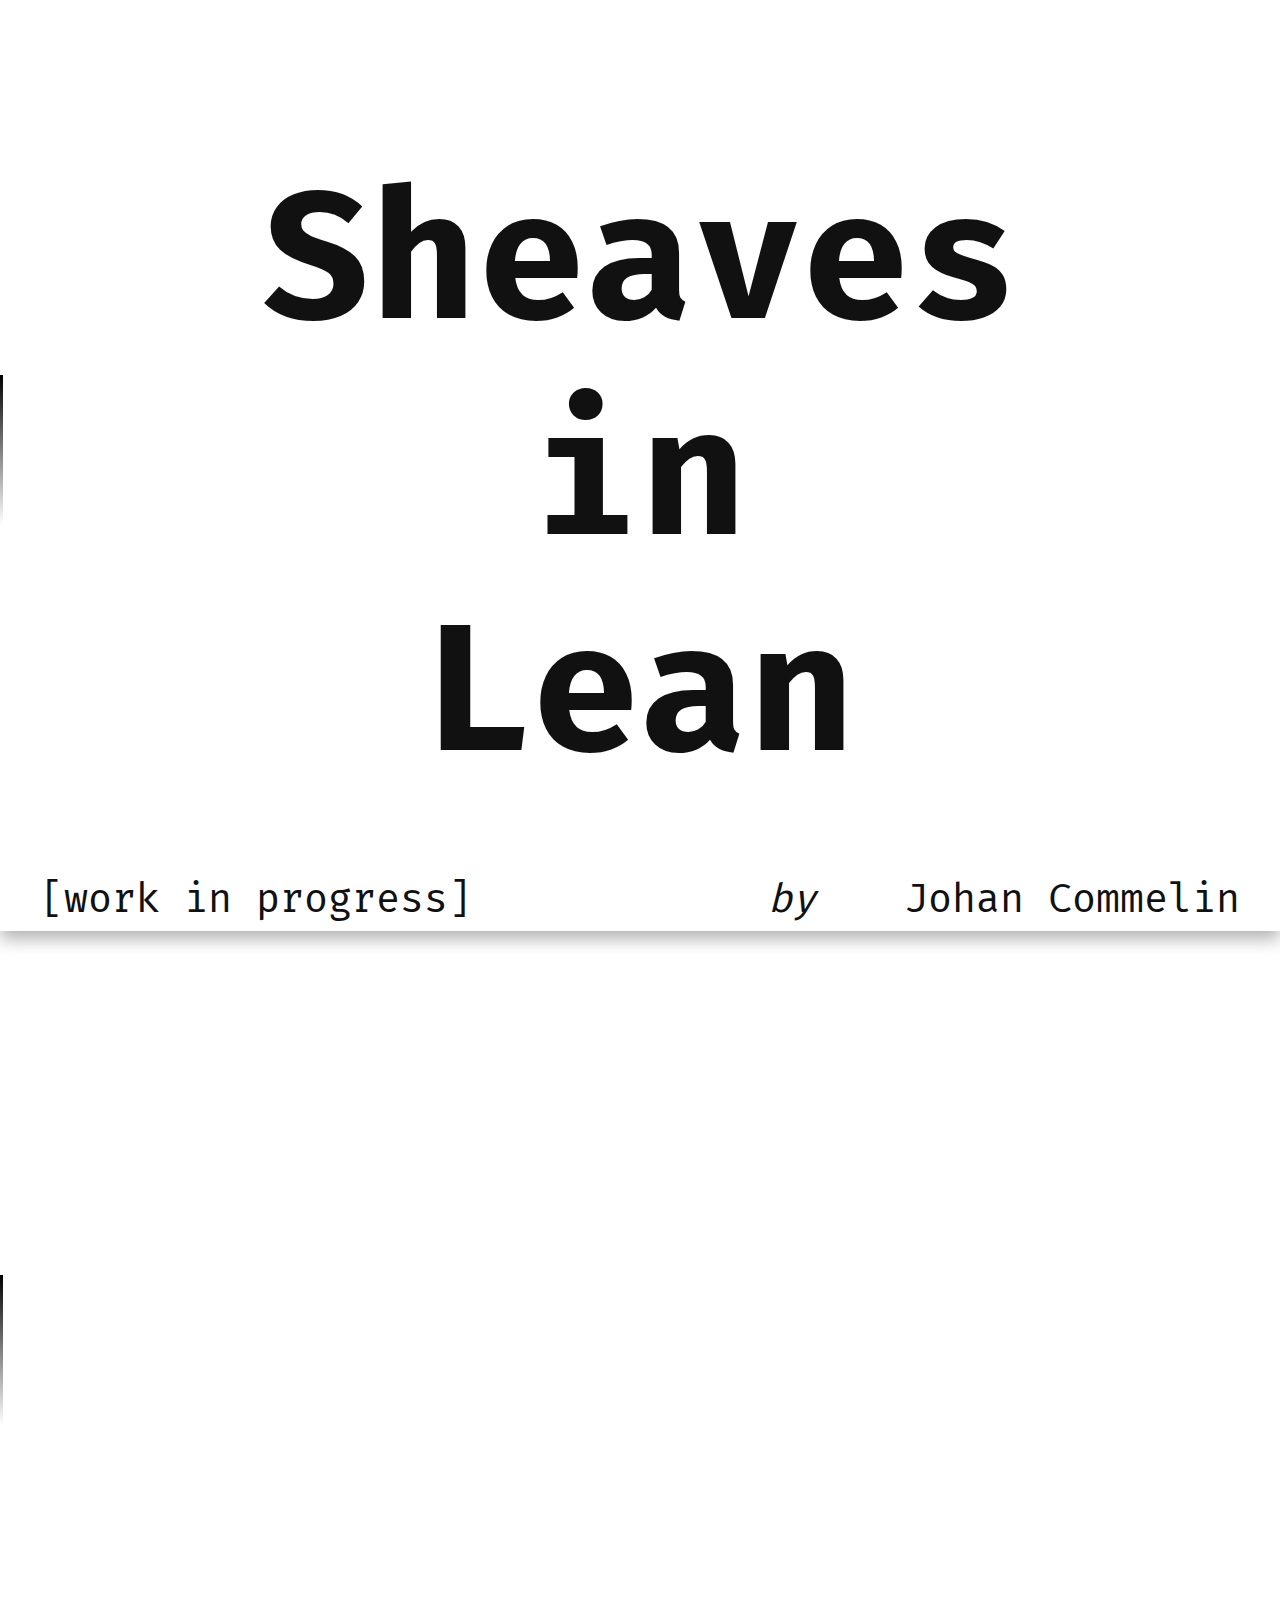
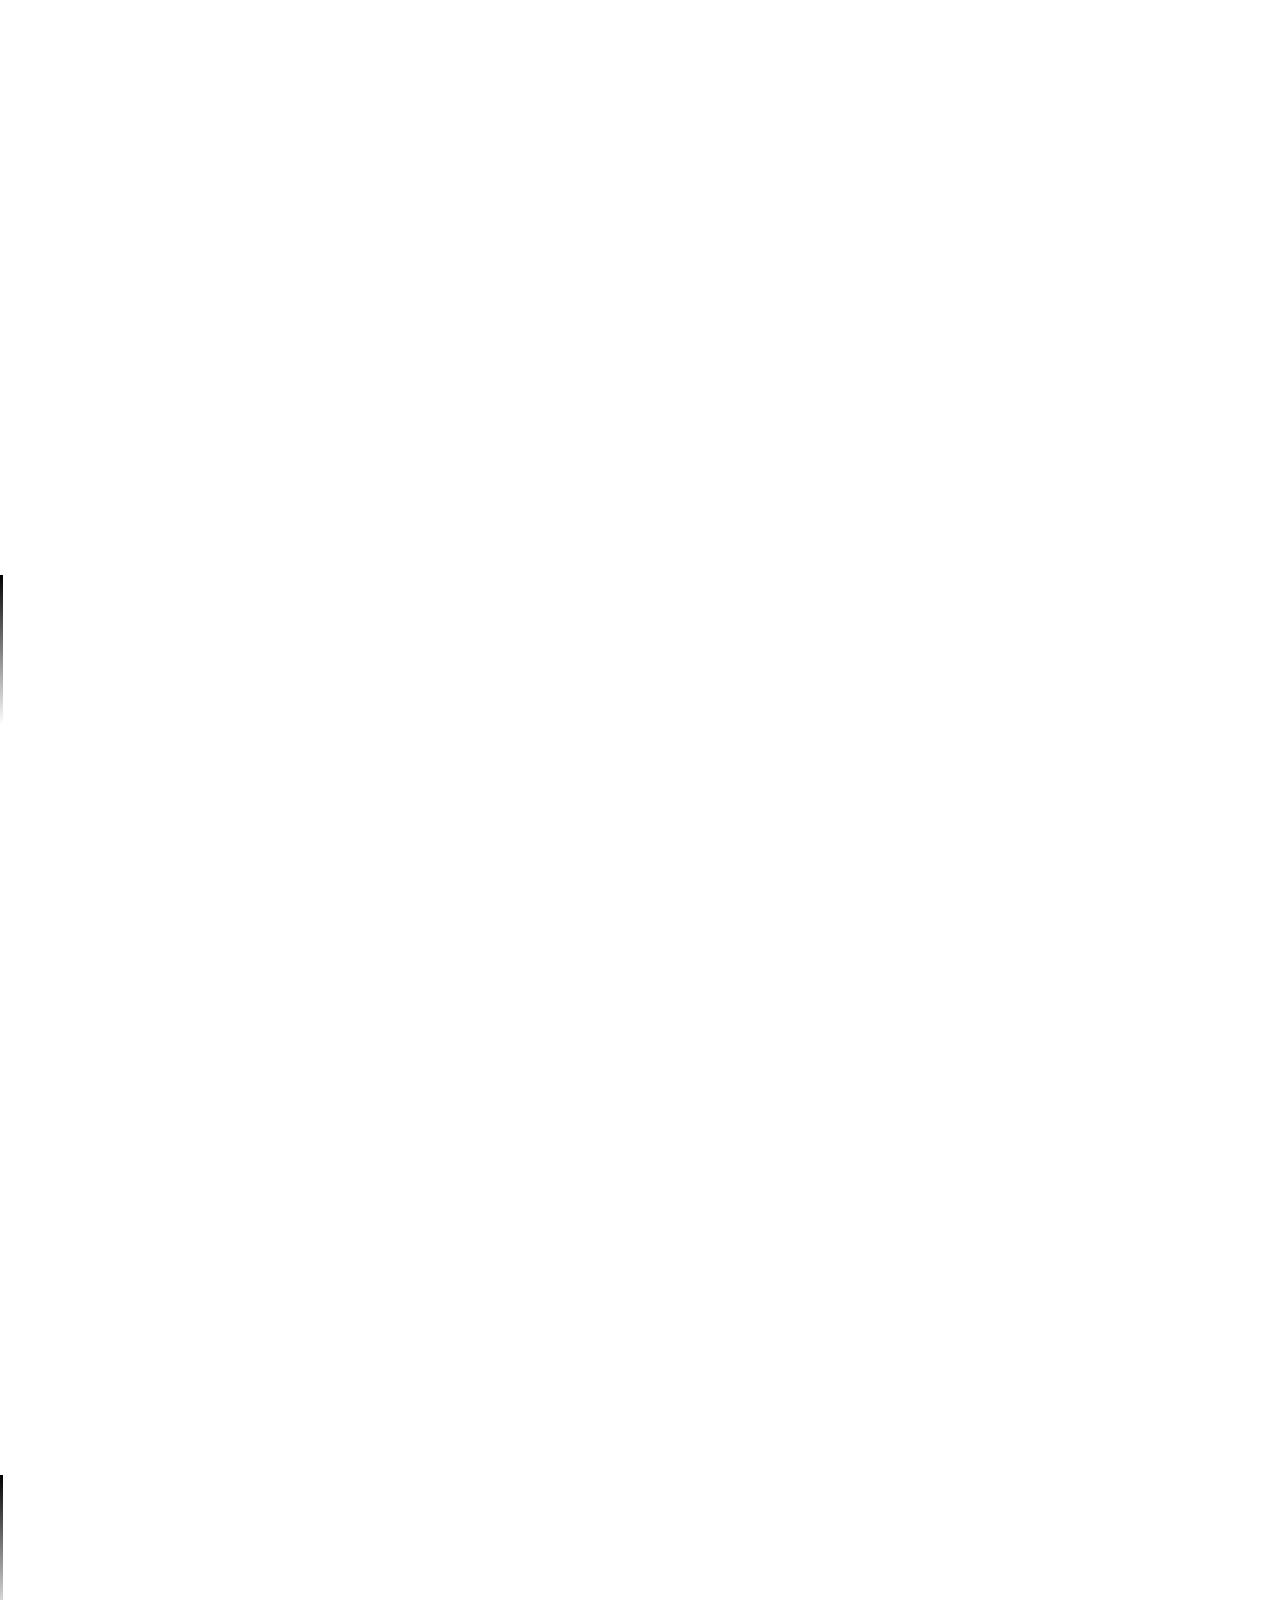
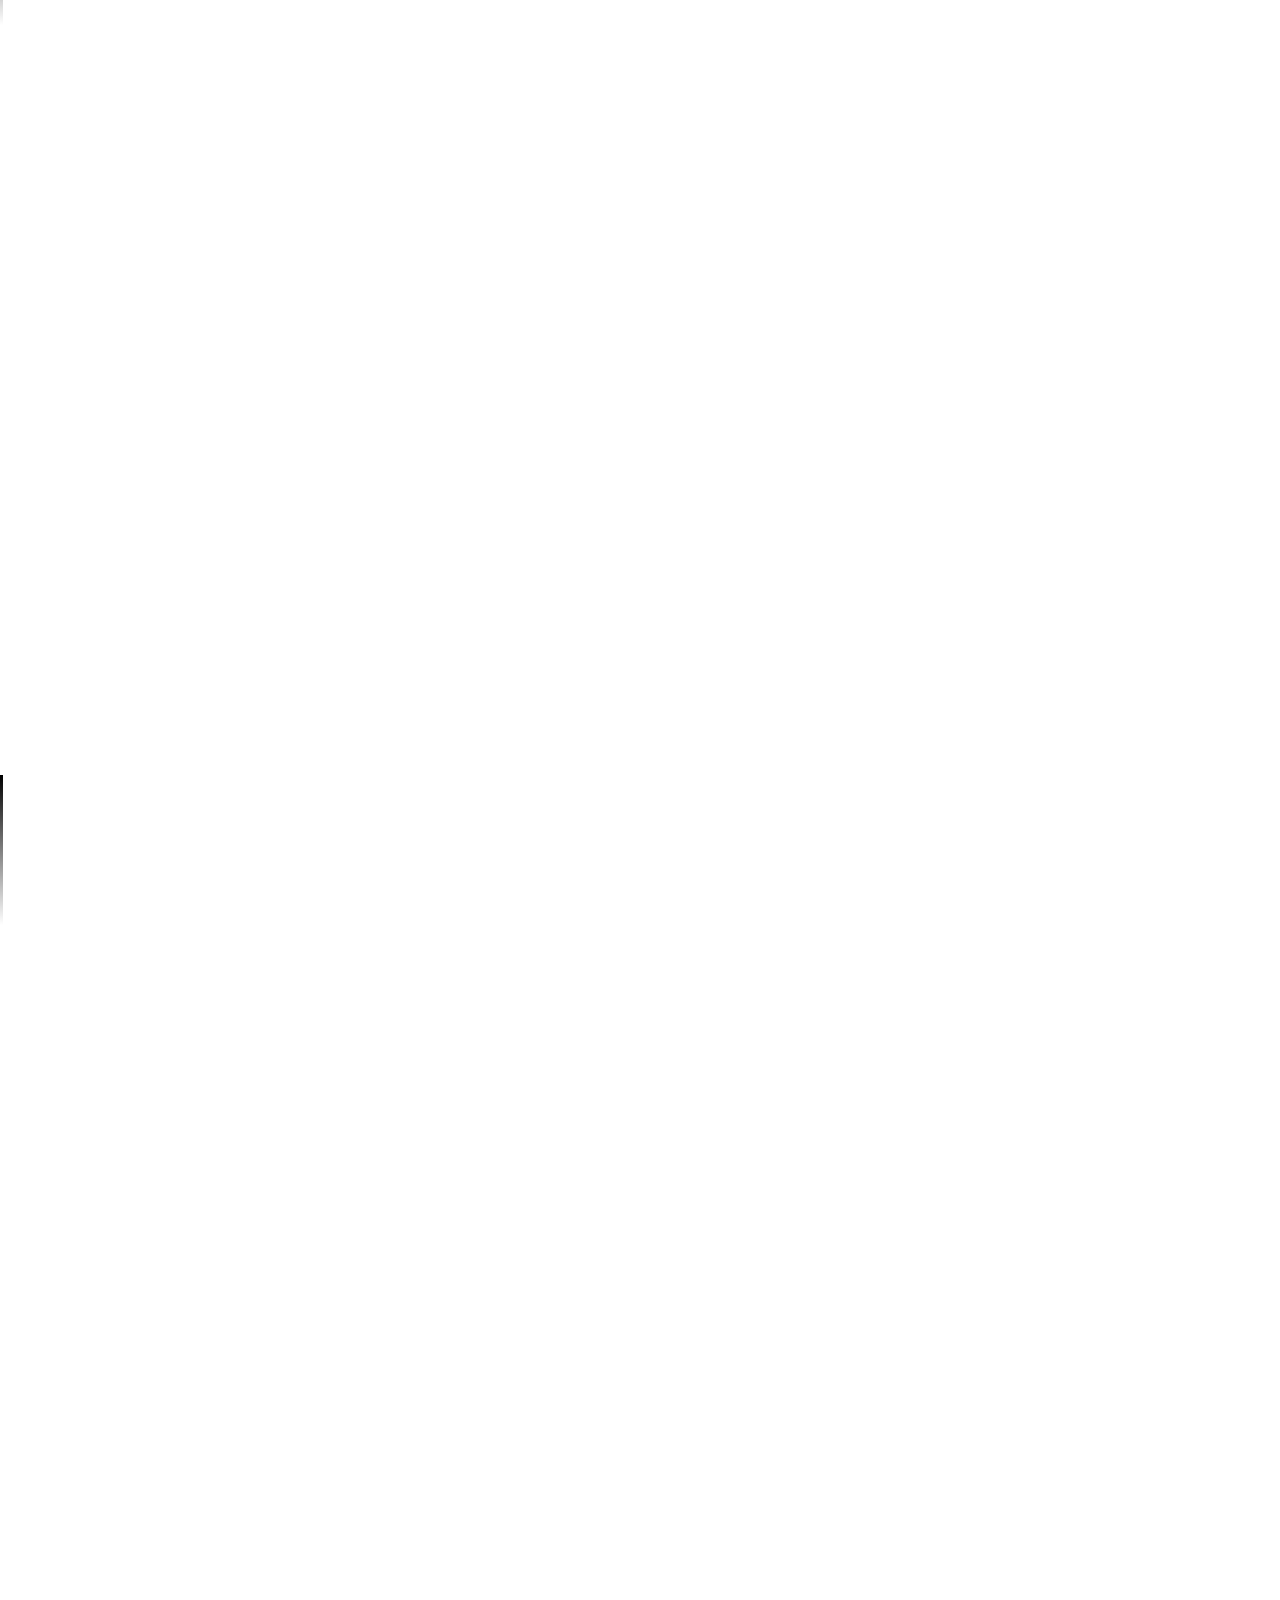
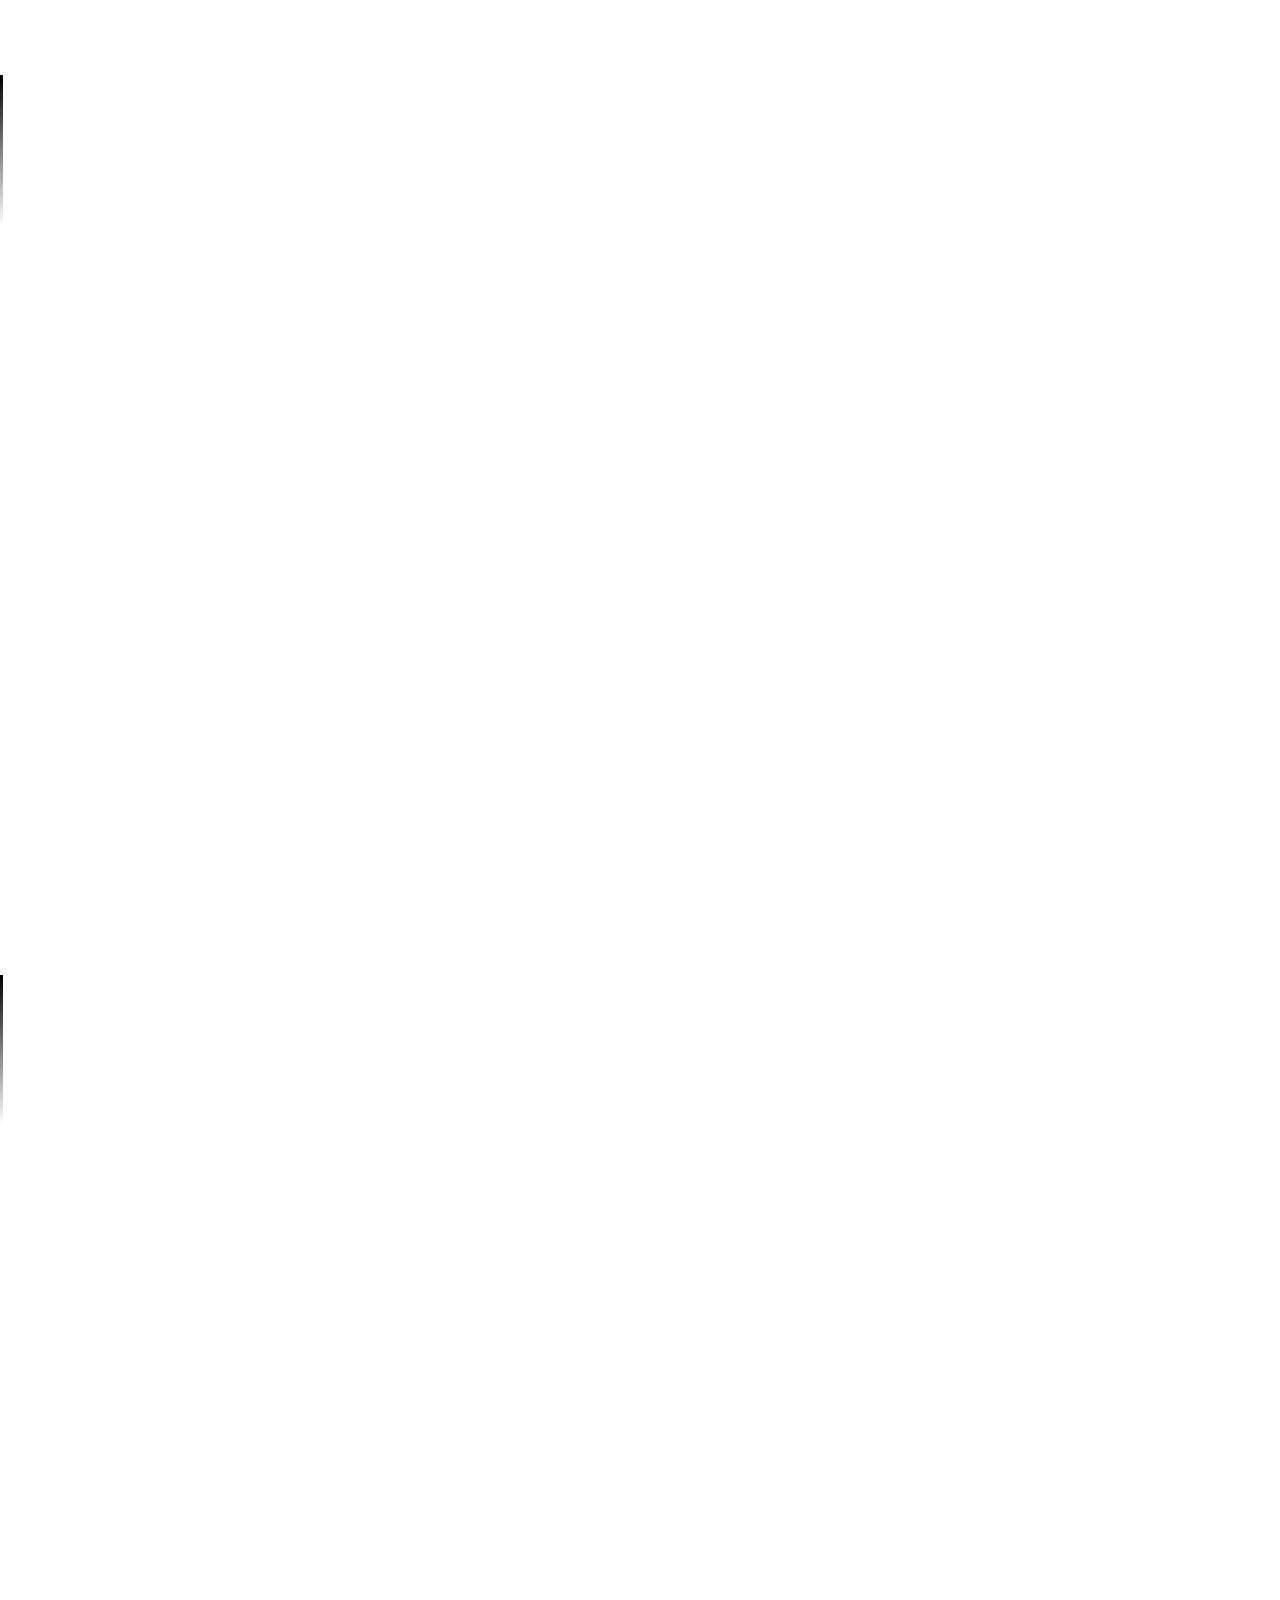
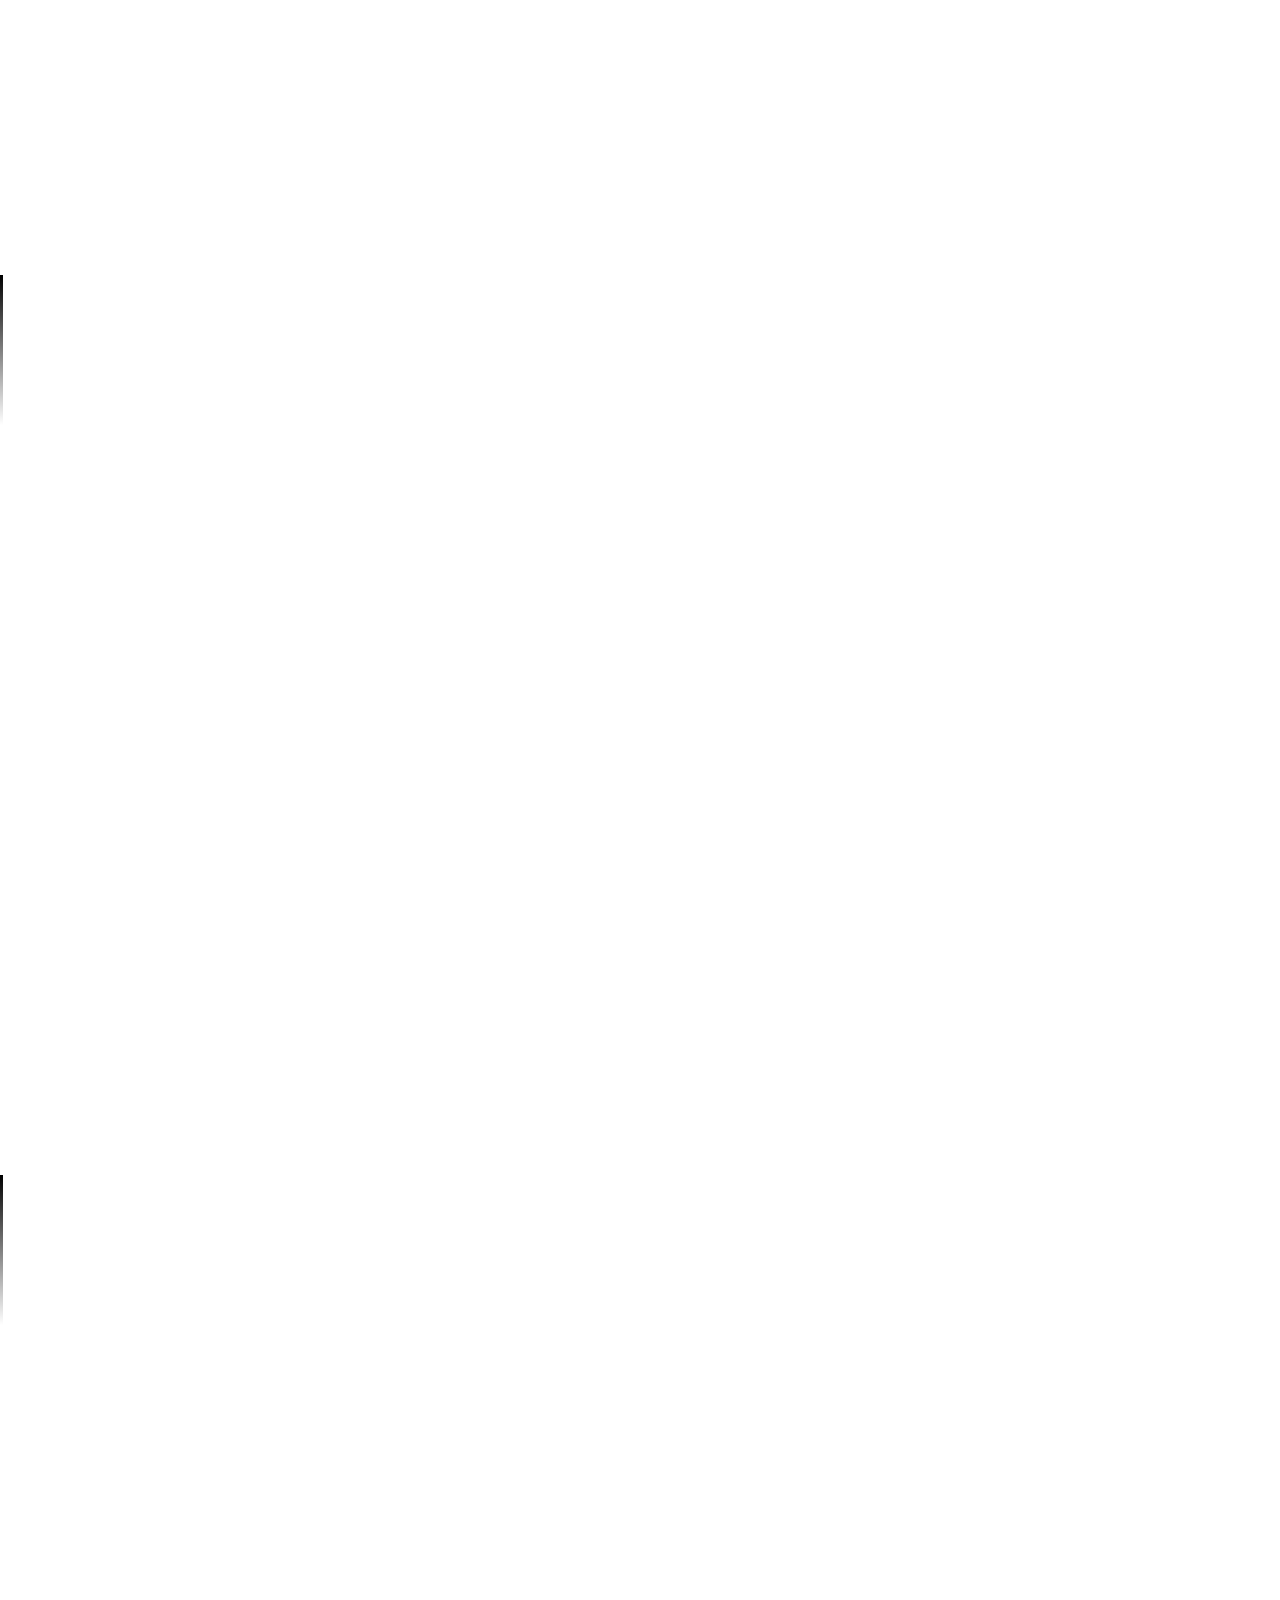
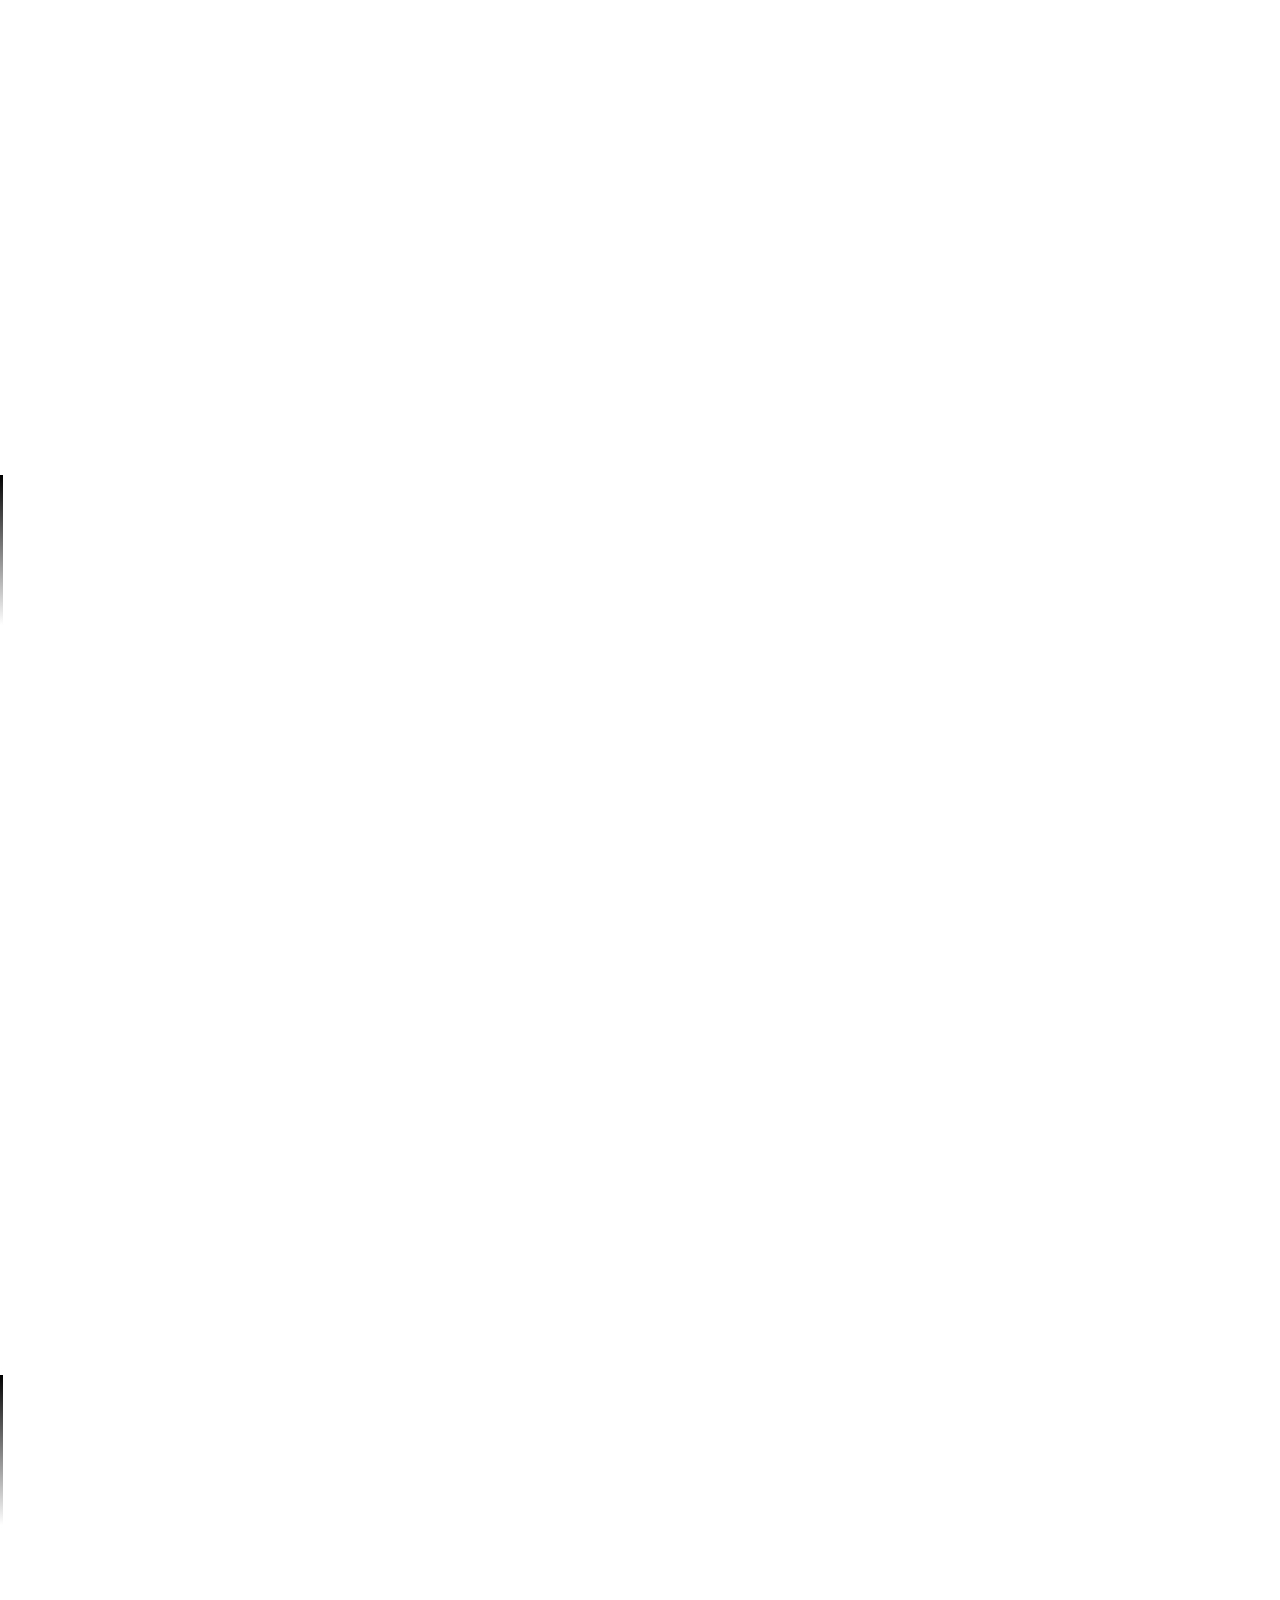
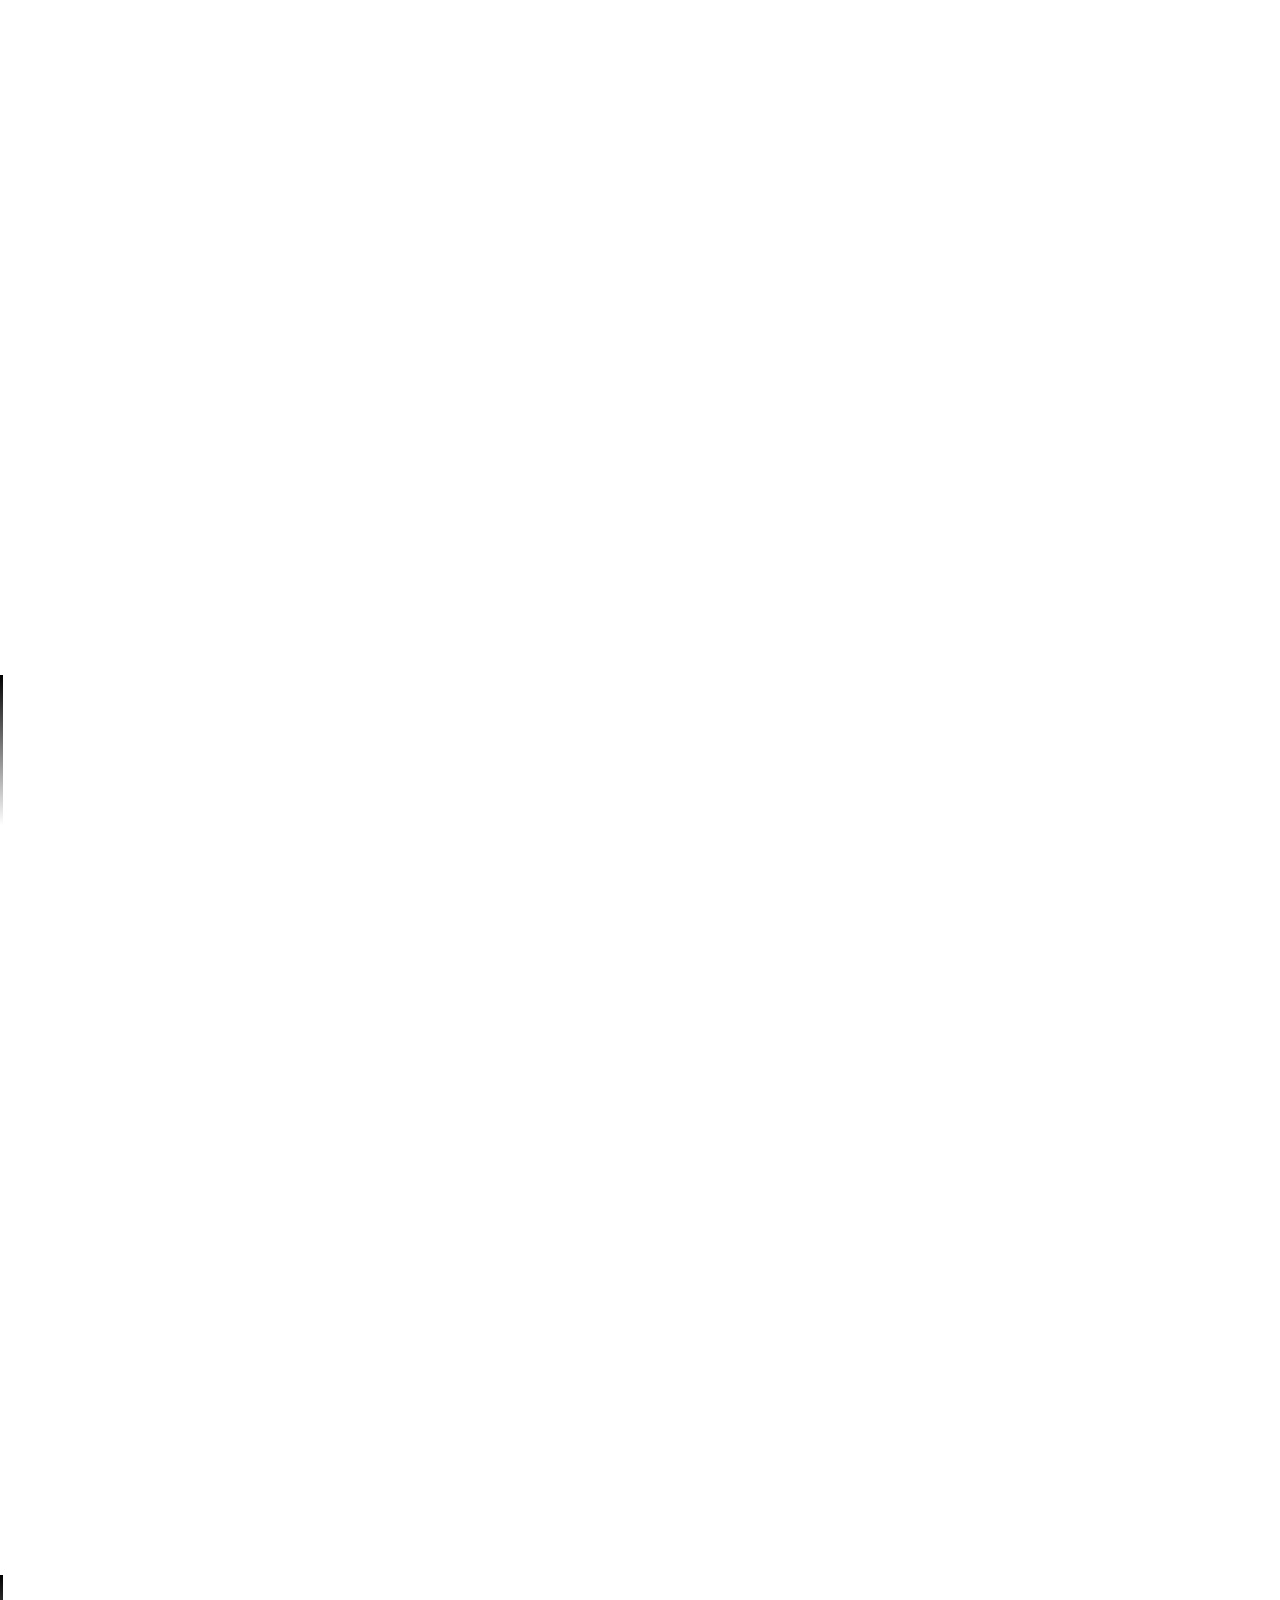
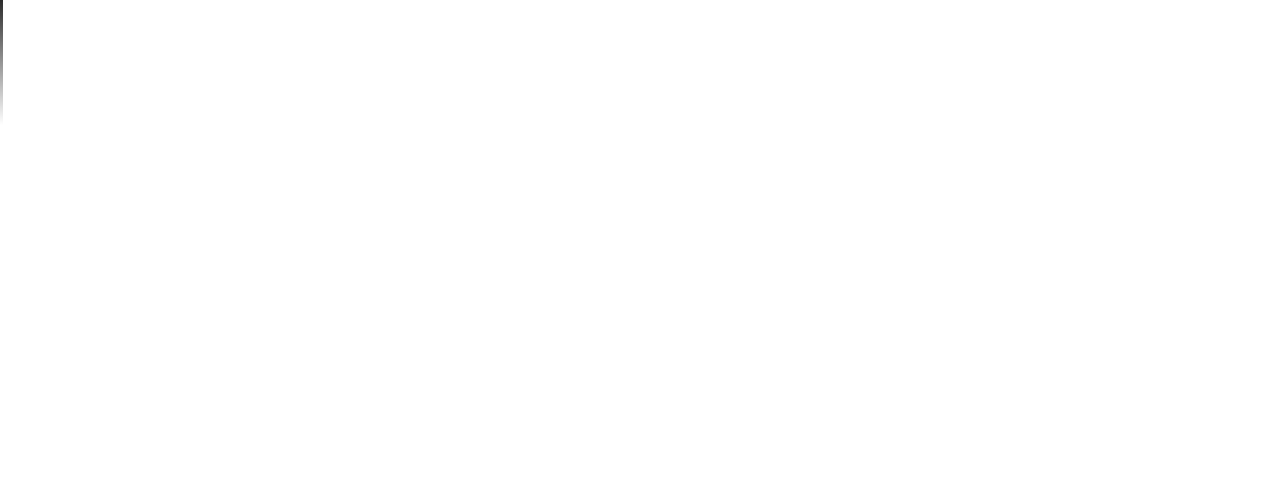
==== input.html @ 1da970fb "WIP" ====
define(`codeblock',`include(tmp/$1.html)dnl')
changequote(<{!,!}>)dnl
<!DOCTYPE html>
<meta charset="utf-8">
<meta name="viewport" content="width=1024, user-scalable=no">

<title>Sheaves in Lean - Lean Together 2019</title>

<link rel="stylesheet" media="screen" href="css/reset.css">
<link rel="stylesheet" media="screen" href="css/fira_code.css">
<link rel="stylesheet" media="screen" href="css/pygments.css">
<link rel="stylesheet" media="screen" href="css/generic.css">
<link rel="stylesheet" media="screen" href="css/special.css">

<link rel="stylesheet" media="screen" href="css/stack.v0.css">

<section id="titleslide">
	<h1>Sheaves in Lean</h1>
<footer><span id="wip">[work in progress]</span>
	<span id="author"><em>by</em> &emsp; Johan Commelin</span></footer>
</section>

<section>
<center>
	<img src="sheaf.jpg" id="sheaf-pic" />
</center>
<footer><span class="credit tiny">
	(Image source:
	<a href="https://clipground.com/images/barley-clipart-20.jpg">
	https://clipground.com/images/barley-clipart-20.jpg</a>)
</span></footer>
</section>

<section>
<center class="huge">
<code class="highlight">
	<span class="n">X</span>
	<span class="bp">→</span>
	<span class="n">ℝ</span>
</code>
</center>
</section>

<section>
<center>
	functions glue uniquely
</center>
</section>

<section>
<div class="vcenter">
<p>A <em>presheaf</em> <code>F</code>
is a rule that assigns
<ul>
<li>to every open <code>U ⊆ X</code><br/>
a set
<code class="highlight"><span class="n">F</span><span class="o">(</span><span class="n">U</span><span class="o">)</span></code>
<code class="tiny marginal highlight"><span class="c">-- functions</span></code>
</li>
<li>to every inclusion of opens <code>U ⊆ V</code><br/>
a map
<code class="highlight">
<span class="n">r_UV</span> <span class="o">:</span>
<span class="n">F</span><span class="o">(</span><span class="n">V</span><span class="o">)</span>
<span class="bp">→</span>
<span class="n">F</span><span class="o">(</span><span class="n">U</span><span class="o">)</span>
</code>
<code class="tiny marginal highlight"><span class="c">-- restriction</span></code>
</li>
</ul>
<p>such that
<ul>
<li>for every open <code>U ⊆ X</code>,<br/>
the map <code>r_UU</code> is <code>id</code> on
<code class="highlight"><span class="n">F</span><span class="o">(</span><span class="n">U</span><span class="o">)</span></code></li>
<li>and if <code>U ⊆ V ⊆ W</code>,<br/>
then
<code class="highlight"><span class="n">r_UV</span> <span class="err">∘</span> <span class="n">r_VW</span>
	<span class="bp">=</span> <span class="n">r_UW</span></code>.</li>
</ul>
</div>
</section>

<section>
<div class="vcenter">
codeblock(psh_as_func)
</div>
</section>

<section id="categories">
<h2>Categories in Lean</h2>
<div class="tiny vcenter">
codeblock(category)
</div>
<footer><span class="credit">(by Scott Morrison)</span></footer>
</section>

<section>
<div class="tiny vcenter">
codeblock(functor)
</div>
<footer><span class="credit">(by Scott Morrison)</span></footer>
</section>

<section>
<div class="tiny vcenter">
codeblock(types_and_yoneda)
</div>
<footer><span class="credit">(by Scott Morrison)</span></footer>
</section>

<section>
<div class="tiny vcenter">
codeblock(yoneda_terse)
</div>
<footer><span class="credit">(by Scott Morrison)</span></footer>
</section>

<section>
<center>
<div class="mermaid">
graph LR
linkStyle default interpolate basis
FU("F(U)")
FU -->|r| FUi("F(U_i)")
FU -->|r| FUj("F(U_j)")
FUi -->|r| FUij("F(U_ij)")
FUj -->|r| FUij;
</div>
</center>
</section>

<section>
<h2>So, what is a sheaf?</h2>
<p>Let <code>U_i ⊆ X</code> be open sets that cover <code>U ⊆ X</code>.</p>
<p>Consider the following set</p>
<div class="small">
codeblock(sheaf_condition)
</div>
<p>There is a canonical map
<code class="highlight">
	<span class="n"><span class="n">F</span><span class="o">(</span><span class="n">U</span><span class="o">)</span> <span class="bp">→</span> <span class="n">F'</span><span class="o">(</span><span class="n">U</span><span class="o">)</span>
</code>
</p>
<p>A presheaf <code>F</code> is called a <em>sheaf</em>
	if this canonical map is bijective for every <code>U ⊆ X</code>
	and every cover of <code>U</code>.
</section>

<section>
<h2>Remarks</h2>
<p>Sometimes we want sheaves,<br/>
	but don't have a good topology.</p>

<p>Solution:
	Put topologies on categories.</p>

<p>Famous example: &eacute;tale topology</p>
</section>


<script src="js/mermaid.min.js"></script>
<script>mermaid.initialize({
	startOnLoad:true
});</script>

<script src="js/d3.v3.min.js"></script>
<script src="js/quack.v1.js"></script>

<script> var myquack = quack(); </script>
---- css/fira_code.css ----
@font-face{
    font-family: 'Fira Code';
    src: url('../fonts/eot/FiraCode-Light.eot');
    src: url('../fonts/eot/FiraCode-Light.eot') format('embedded-opentype'),
         url('../fonts/woff2/FiraCode-Light.woff2') format('woff2'),
         url('../fonts/woff/FiraCode-Light.woff') format('woff'),
         url('../fonts/ttf/FiraCode-Light.ttf') format('truetype');
    font-weight: 300;
    font-style: normal;
}

@font-face{
    font-family: 'Fira Code';
    src: url('../fonts/eot/FiraCode-Regular.eot');
    src: url('../fonts/eot/FiraCode-Regular.eot') format('embedded-opentype'),
         url('../fonts/woff2/FiraCode-Regular.woff2') format('woff2'),
         url('../fonts/woff/FiraCode-Regular.woff') format('woff'),
         url('../fonts/ttf/FiraCode-Regular.ttf') format('truetype');
    font-weight: 400;
    font-style: normal;
}

@font-face{
    font-family: 'Fira Code';
    src: url('../fonts/eot/FiraCode-Medium.eot');
    src: url('../fonts/eot/FiraCode-Medium.eot') format('embedded-opentype'),
         url('../fonts/woff2/FiraCode-Medium.woff2') format('woff2'),
         url('../fonts/woff/FiraCode-Medium.woff') format('woff'),
         url('../fonts/ttf/FiraCode-Medium.ttf') format('truetype');
    font-weight: 500;
    font-style: normal;
}

@font-face{
    font-family: 'Fira Code';
    src: url('../fonts/eot/FiraCode-Bold.eot');
    src: url('../fonts/eot/FiraCode-Bold.eot') format('embedded-opentype'),
         url('../fonts/woff2/FiraCode-Bold.woff2') format('woff2'),
         url('../fonts/woff/FiraCode-Bold.woff') format('woff'),
         url('../fonts/ttf/FiraCode-Bold.ttf') format('truetype');
    font-weight: 700;
    font-style: normal;
}
---- css/pygments.css ----
.hll { background-color: #ffffcc }
.c { color: #408080; font-style: italic } /* Comment */
/* .err { border: 1px solid #FF0000 } /1* Error *1/ */
.k { color: #008000; font-weight: bold } /* Keyword */
.o { color: #666666 } /* Operator */
.ch { color: #408080; font-style: italic } /* Comment.Hashbang */
.cm { color: #408080; font-style: italic } /* Comment.Multiline */
.cp { color: #BC7A00 } /* Comment.Preproc */
.cpf { color: #408080; font-style: italic } /* Comment.PreprocFile */
.c1 { color: #408080; font-style: italic } /* Comment.Single */
.cs { color: #408080; font-style: italic } /* Comment.Special */
.gd { color: #A00000 } /* Generic.Deleted */
.ge { font-style: italic } /* Generic.Emph */
.gr { color: #FF0000 } /* Generic.Error */
.gh { color: #000080; font-weight: bold } /* Generic.Heading */
.gi { color: #00A000 } /* Generic.Inserted */
.go { color: #888888 } /* Generic.Output */
.gp { color: #000080; font-weight: bold } /* Generic.Prompt */
.gs { font-weight: bold } /* Generic.Strong */
.gu { color: #800080; font-weight: bold } /* Generic.Subheading */
.gt { color: #0044DD } /* Generic.Traceback */
.kc { color: #008000; font-weight: bold } /* Keyword.Constant */
.kd { color: #008000; font-weight: bold } /* Keyword.Declaration */
.kn { color: #008000; font-weight: bold } /* Keyword.Namespace */
.kp { color: #008000 } /* Keyword.Pseudo */
.kr { color: #008000; font-weight: bold } /* Keyword.Reserved */
.kt { color: #B00040 } /* Keyword.Type */
.m { color: #666666 } /* Literal.Number */
.s { color: #BA2121 } /* Literal.String */
.na { color: #7D9029 } /* Name.Attribute */
.nb { color: #008000 } /* Name.Builtin */
.nc { color: #0000FF; font-weight: bold } /* Name.Class */
.no { color: #880000 } /* Name.Constant */
.nd { color: #AA22FF } /* Name.Decorator */
.ni { color: #999999; font-weight: bold } /* Name.Entity */
.ne { color: #D2413A; font-weight: bold } /* Name.Exception */
.nf { color: #0000FF } /* Name.Function */
.nl { color: #A0A000 } /* Name.Label */
.nn { color: #0000FF; font-weight: bold } /* Name.Namespace */
.nt { color: #008000; font-weight: bold } /* Name.Tag */
.nv { color: #19177C } /* Name.Variable */
.ow { color: #AA22FF; font-weight: bold } /* Operator.Word */
.w { color: #bbbbbb } /* Text.Whitespace */
.mb { color: #666666 } /* Literal.Number.Bin */
.mf { color: #666666 } /* Literal.Number.Float */
.mh { color: #666666 } /* Literal.Number.Hex */
.mi { color: #666666 } /* Literal.Number.Integer */
.mo { color: #666666 } /* Literal.Number.Oct */
.sa { color: #BA2121 } /* Literal.String.Affix */
.sb { color: #BA2121 } /* Literal.String.Backtick */
.sc { color: #BA2121 } /* Literal.String.Char */
.dl { color: #BA2121 } /* Literal.String.Delimiter */
.sd { color: #BA2121; font-style: italic } /* Literal.String.Doc */
.s2 { color: #BA2121 } /* Literal.String.Double */
.se { color: #BB6622; font-weight: bold } /* Literal.String.Escape */
.sh { color: #BA2121 } /* Literal.String.Heredoc */
.si { color: #BB6688; font-weight: bold } /* Literal.String.Interpol */
.sx { color: #008000 } /* Literal.String.Other */
.sr { color: #BB6688 } /* Literal.String.Regex */
.s1 { color: #BA2121 } /* Literal.String.Single */
.ss { color: #19177C } /* Literal.String.Symbol */
.bp { color: #008000 } /* Name.Builtin.Pseudo */
.fm { color: #0000FF } /* Name.Function.Magic */
.vc { color: #19177C } /* Name.Variable.Class */
.vg { color: #19177C } /* Name.Variable.Global */
.vi { color: #19177C } /* Name.Variable.Instance */
.vm { color: #19177C } /* Name.Variable.Magic */
.il { color: #666666 } /* Literal.Number.Integer.Long */
---- css/generic.css ----
body{
	font:400 14px/1.5 "Fira Code",monospace;
	color:#111;
	background-color:#fdfdfd;
	-webkit-text-size-adjust:100%;
	-webkit-font-feature-settings:"kern" 1;
	-moz-font-feature-settings:"kern" 1;
	-o-font-feature-settings:"kern" 1;
	font-feature-settings:"kern" 1;
	font-kerning:normal;
	/* overflow: hidden; */
}
h1,h2,h3,h4,h5,h6 {
	font-weight: bold;
}
h1 {
	font-size: 4.5em;
	text-align: center;
	padding-top: 1em;
	max-height: 100%;
}
h2 {
	font-size: 2.25em;
	padding-top: .5em;
	margin: 0 0 .66666em 0;
	border-bottom: 3px solid #888;
	border-bottom-color: #ccc;
}
h3 {
	font-size: 1.4375em;
	margin-bottom: .30435em;
}
h4 {
	font-size: 1.25em;
	margin-bottom: .25em;
}
h5 {
	font-size: 1.125em;
	margin-bottom: .2222em;
}
h6 {
	font-size: 1em;
}
ul li {
	list-style: none;
}
li {
	padding: .25em 0;
	vertical-align: middle;
}
li > ol, li > ul {
	margin-bottom: inherit;
}
blockquote cite {
	font-size: .5em;
	font-style: normal;
	font-weight: bold;
	color: #888;
}
::-moz-selection {
	background: #c00;
	color: #fff;
}
::selection {
	background: #c00;
	color: #fff;
}
a, a:hover, a:focus, a:active, a:visited {
	color: #c00;
	text-decoration: none;
}
a:hover, a:focus {
	text-decoration: underline;
}
img, iframe, video {
	display: block;
	max-width: 100%;
}
video, iframe, img {
	display: block;
	margin: 0 auto;
}
p, blockquote, iframe, img, ul, ol, pre, video {
	margin-bottom: 1em;
}
em {
	font-style: italic;
}
pre {
	white-space: pre;
	white-space: pre-wrap;
	word-wrap: break-word;
	padding: 1em;
	border: 1px solid #ccc;
}
blockquote {
	font-size: 2em;
	font-style: italic;
	padding: 1em 2em;
	color: #000;
	border-left: 5px solid #ccc;
}
footer {
	position: absolute;
	bottom: 0.1em;
	left: 0;
	right: 0;
	padding: inherit;
}
.warning {
	color: #c00;
}
.tiny {
	font-size: 60%;
	line-height: 1.2em;
}
.small {
	font-size: 80%;
	line-height: 1.2em;
}
.big {
	font-size: 120%;
	line-height: 1.2em;
}
.large {
	font-size: 140%;
	line-height: 1.2em;
}
.huge {
	font-size: 200%;
	line-height: 1.2em;
}
---- css/special.css ----
section {
	padding: 0em 1em;
	background: #fff;
}
#titleslide h1 {
	word-spacing: 9999px;
	line-height: 1.2em;
}
#wip {
	float: left;
}
#author {
	float: right;
}
center {
	display: block;
	line-height: 1em;
	position: fixed;
	top: 50%;
	left: 50%;
	transform: translate(-50%,-50%);
}
.vcenter {
	display: block;
	position: fixed;
	top: 50%;
	transform: translateY(-50%);
	left: 0;
	right: 0;
	padding: inherit;
}
#sheaf-pic {
	height: 90%;
	width: 90%;
}
.credit {
	float: right;
	font-size: 60%;
}
.marginal {
	position: absolute;
	right: 0;
	margin-top: .4em;
	padding-right: 1em;
}
---- css/stack.v0.css ----
body {
  margin: auto;
}

.stack {
  background: #222 url(cartographer.png);
  color: #fff;
  box-sizing: border-box;
  -moz-box-sizing: border-box;
  -webkit-box-sizing: border-box;
  -ms-box-sizing: border-box;
  -o-box-sizing: border-box;
  display: none;
  font-size: 48px;
  height: 800px;
  padding: 160px 80px;
  width: 1280px;
  -webkit-transform: translate3d(0,0,0);
}

.active {
  box-shadow: 0px 4px 8px rgba(0,0,0,.5);
  display: block;
  position: fixed;
}

/* .grey { */
/*   color: #969696; */
/* } */

@media
screen and (max-device-width: 1024px) {
  body {
    /* width: 1200px; */
  }

  .stack {
    margin: 40px 0;
  }

  .stack {
    display: block;
  }
}
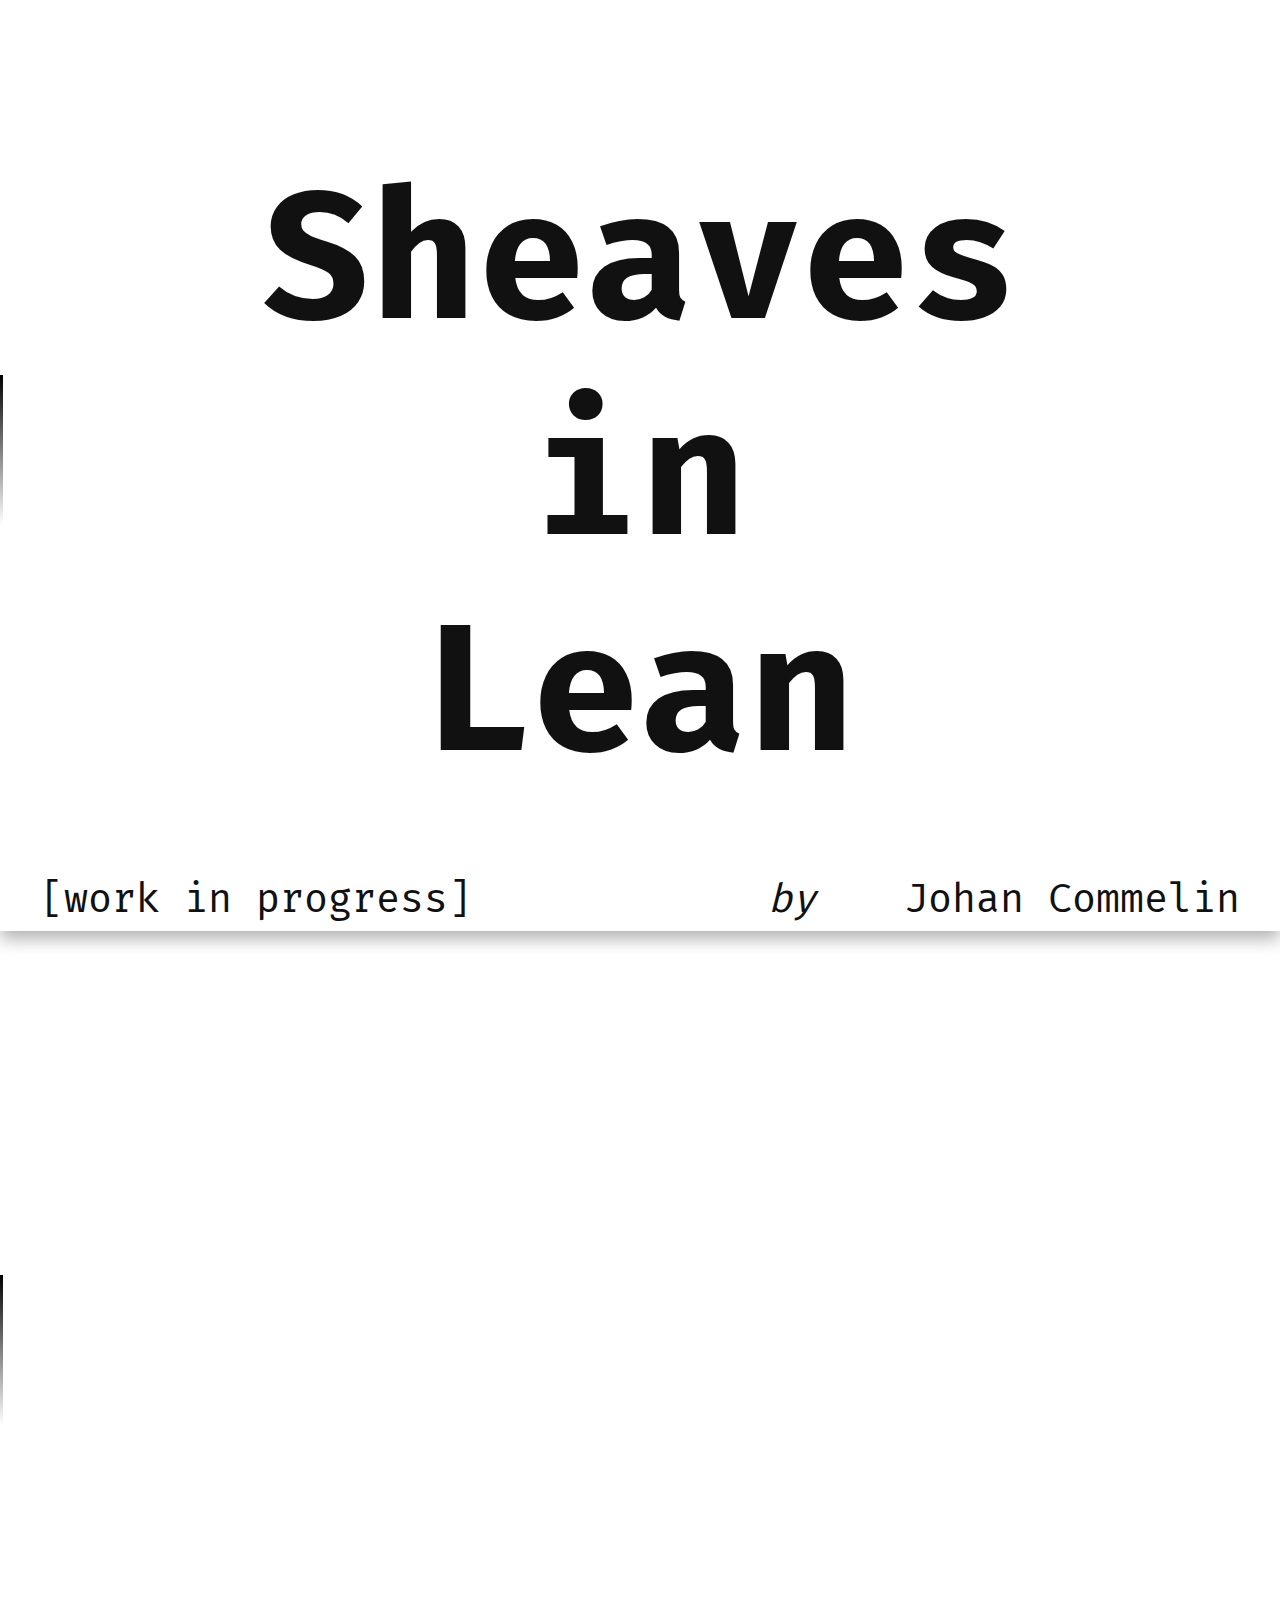
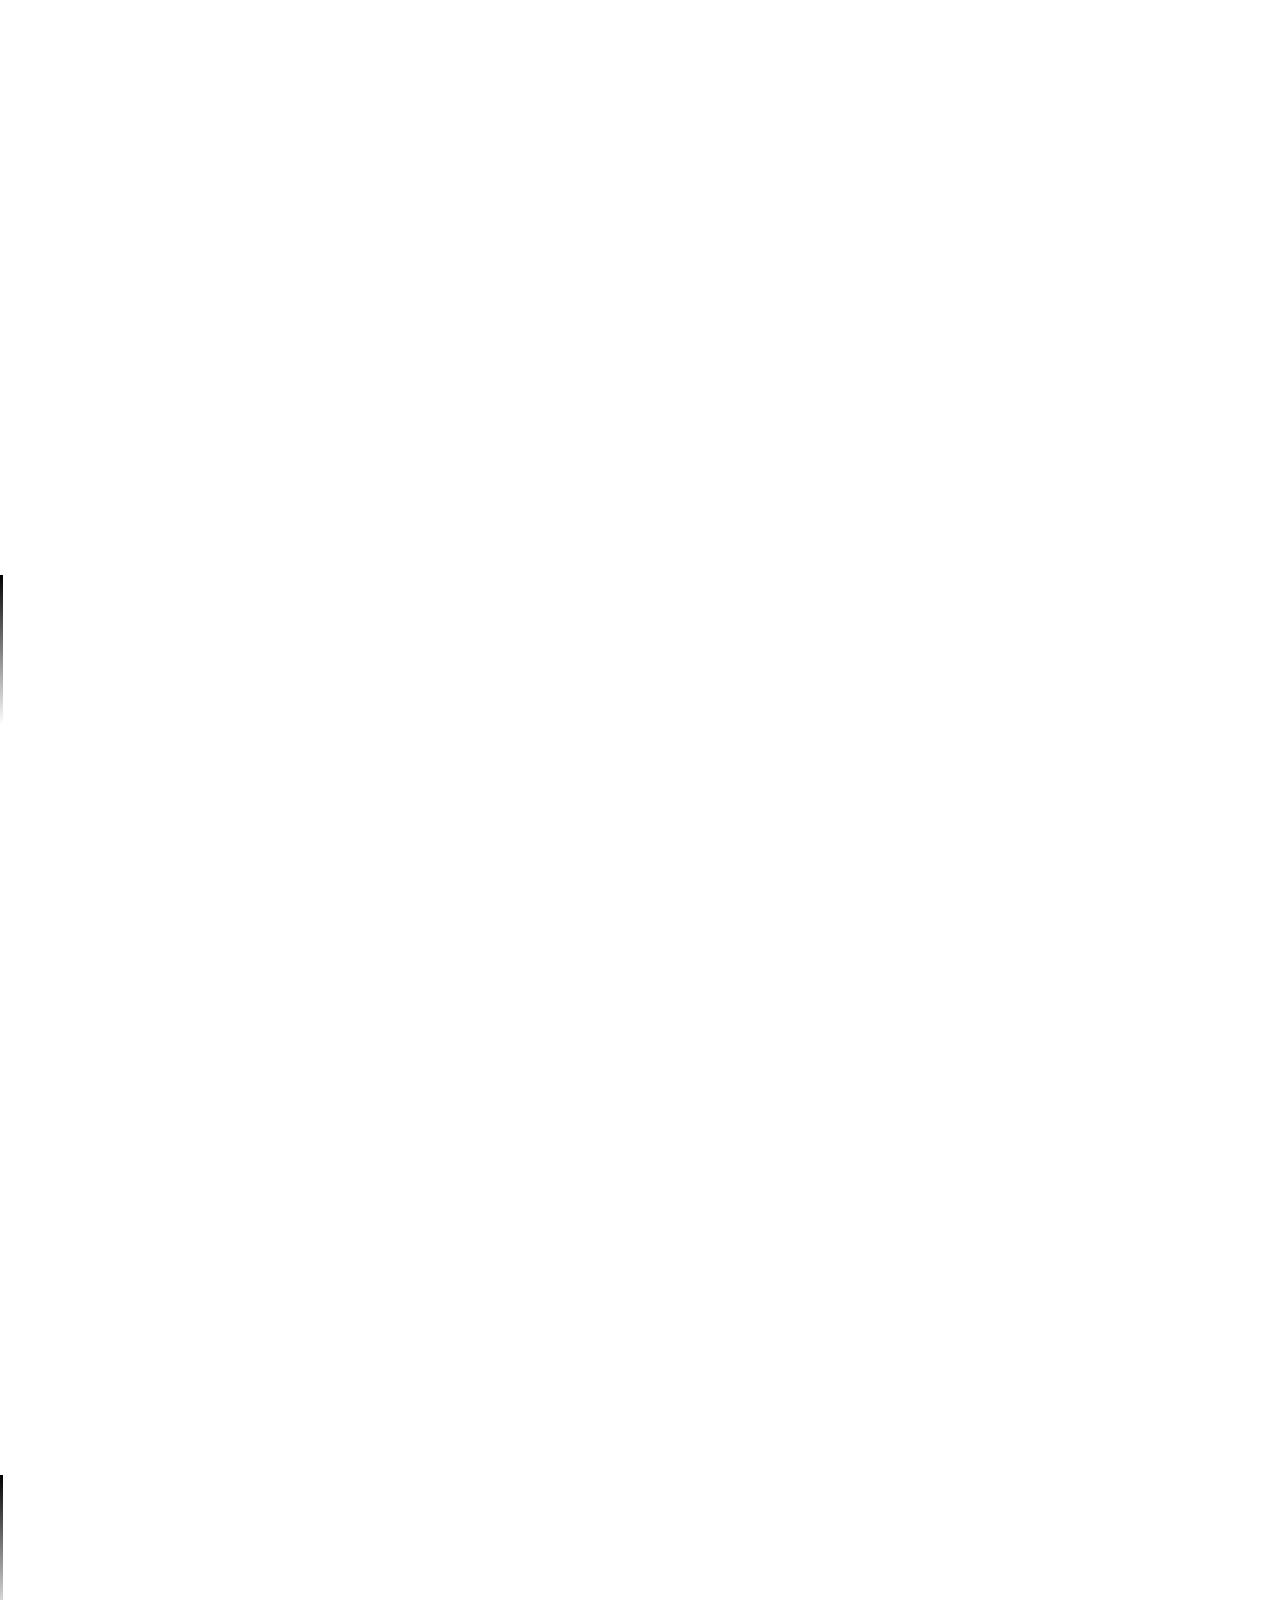
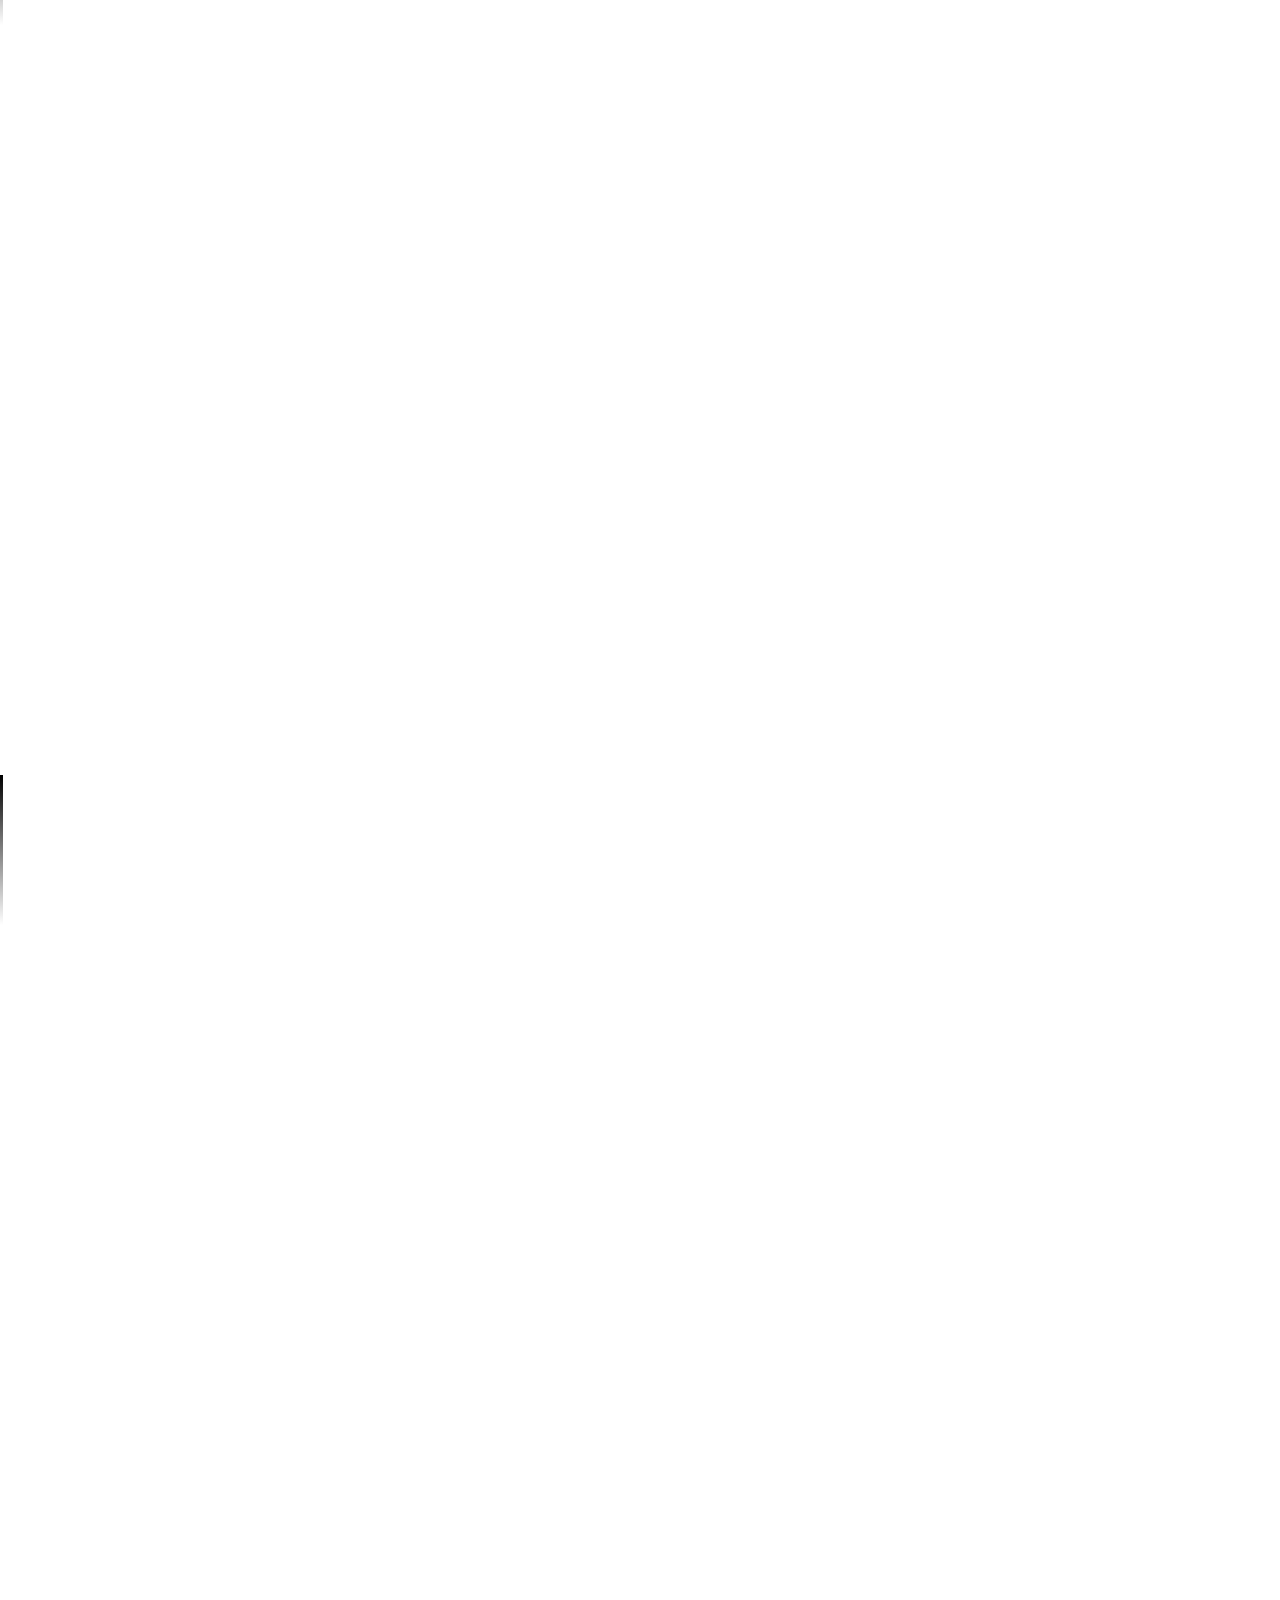
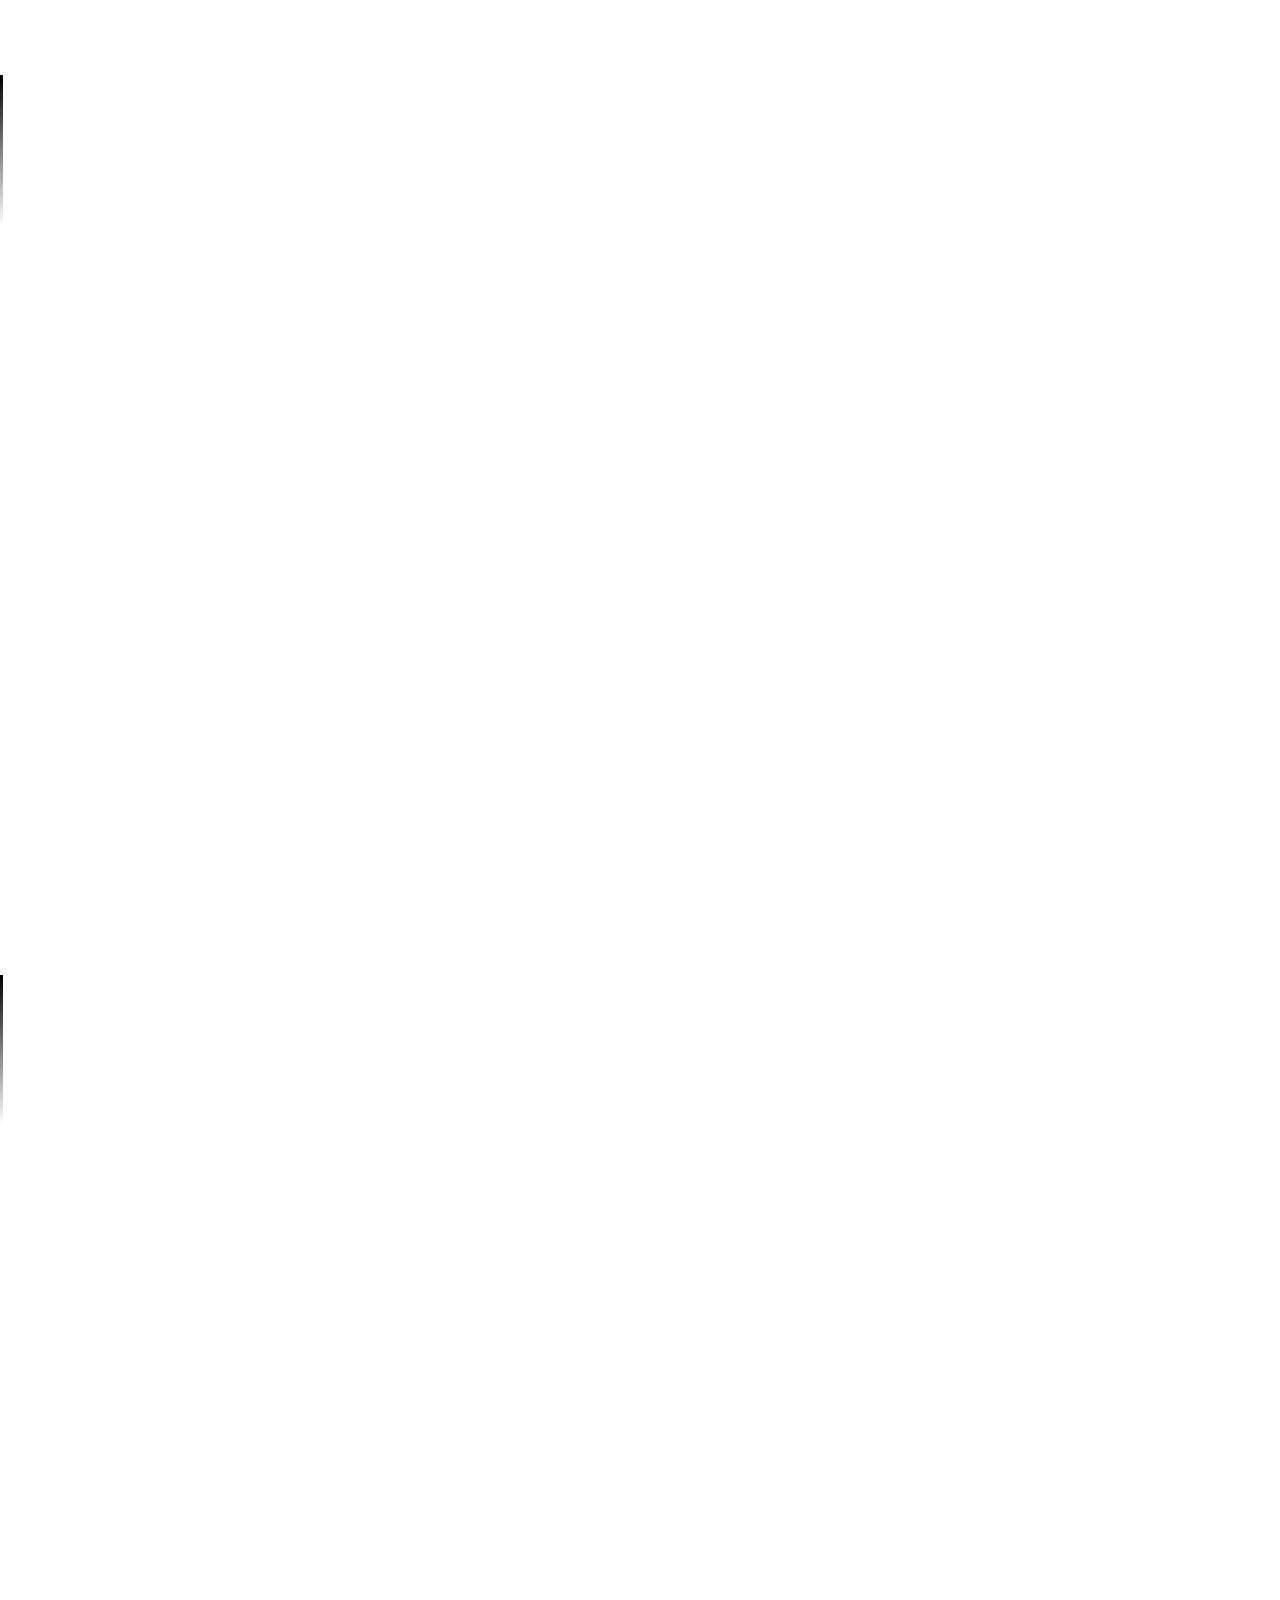
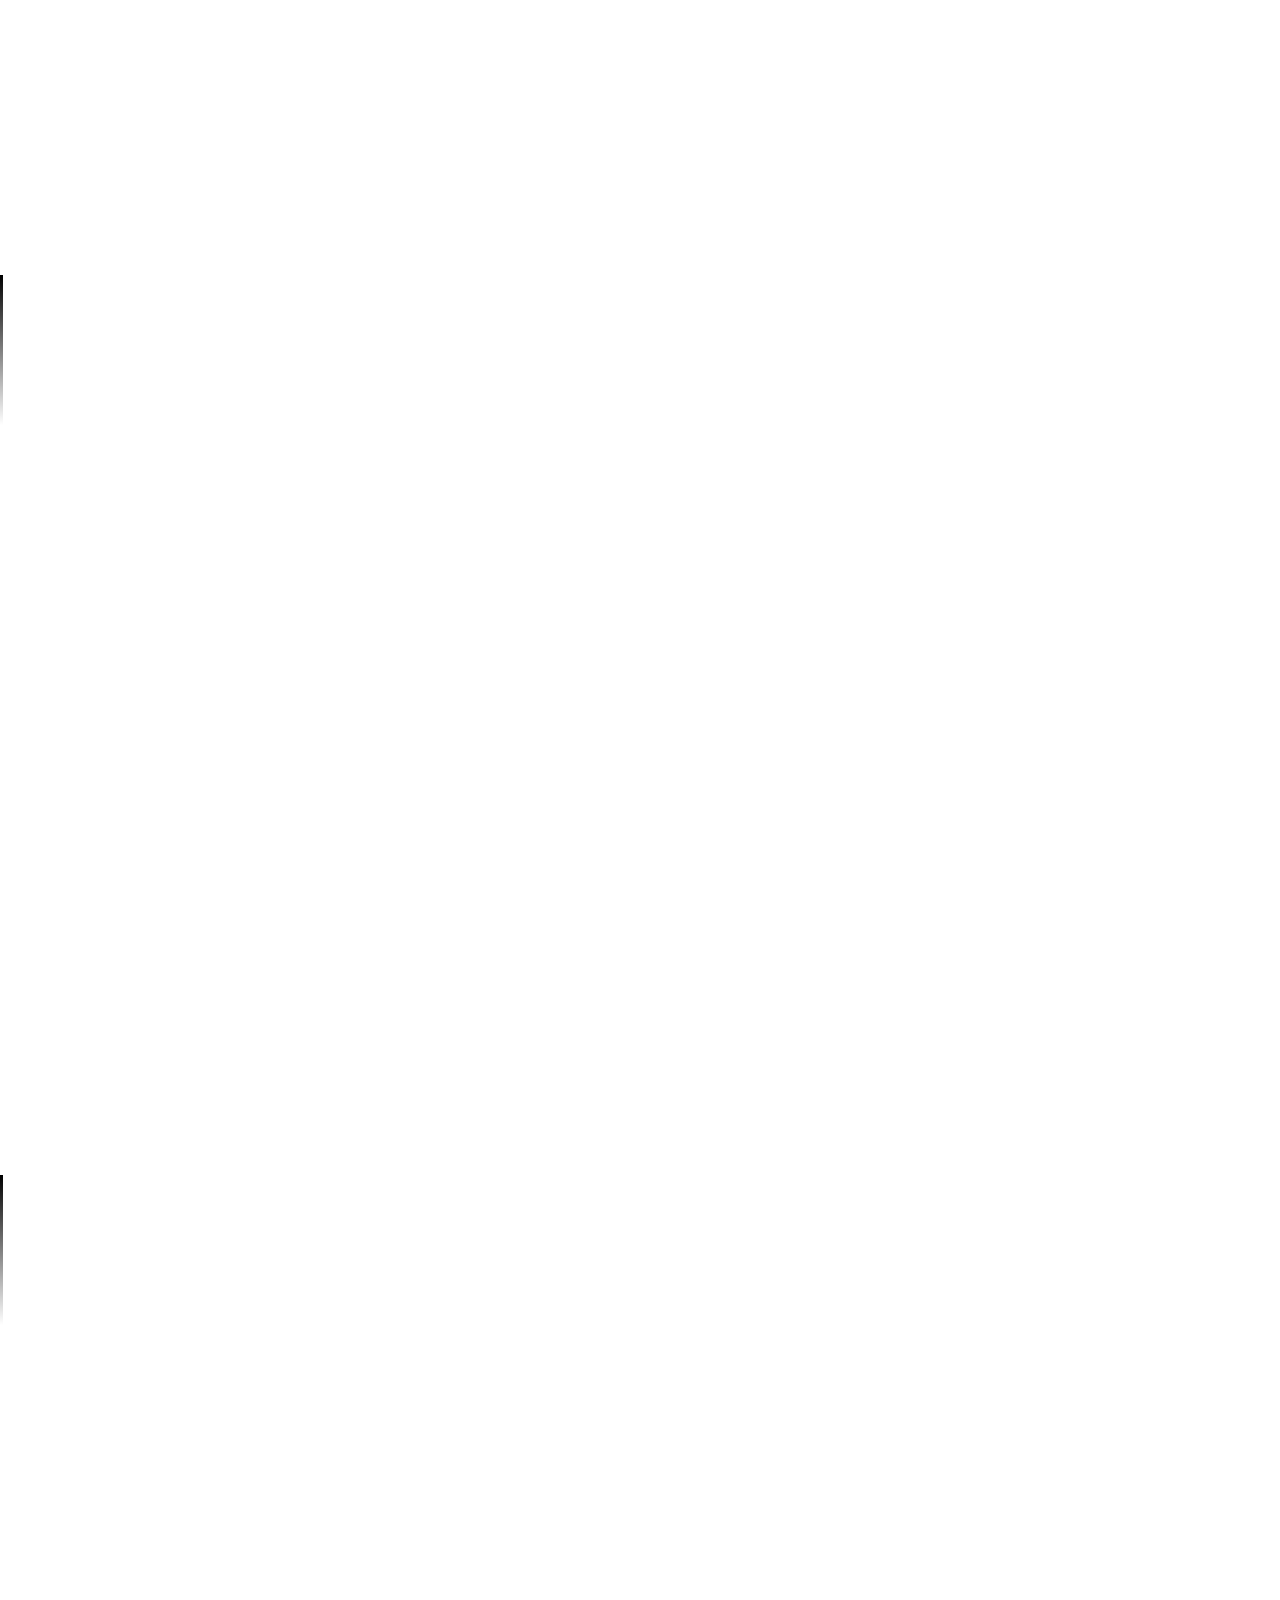
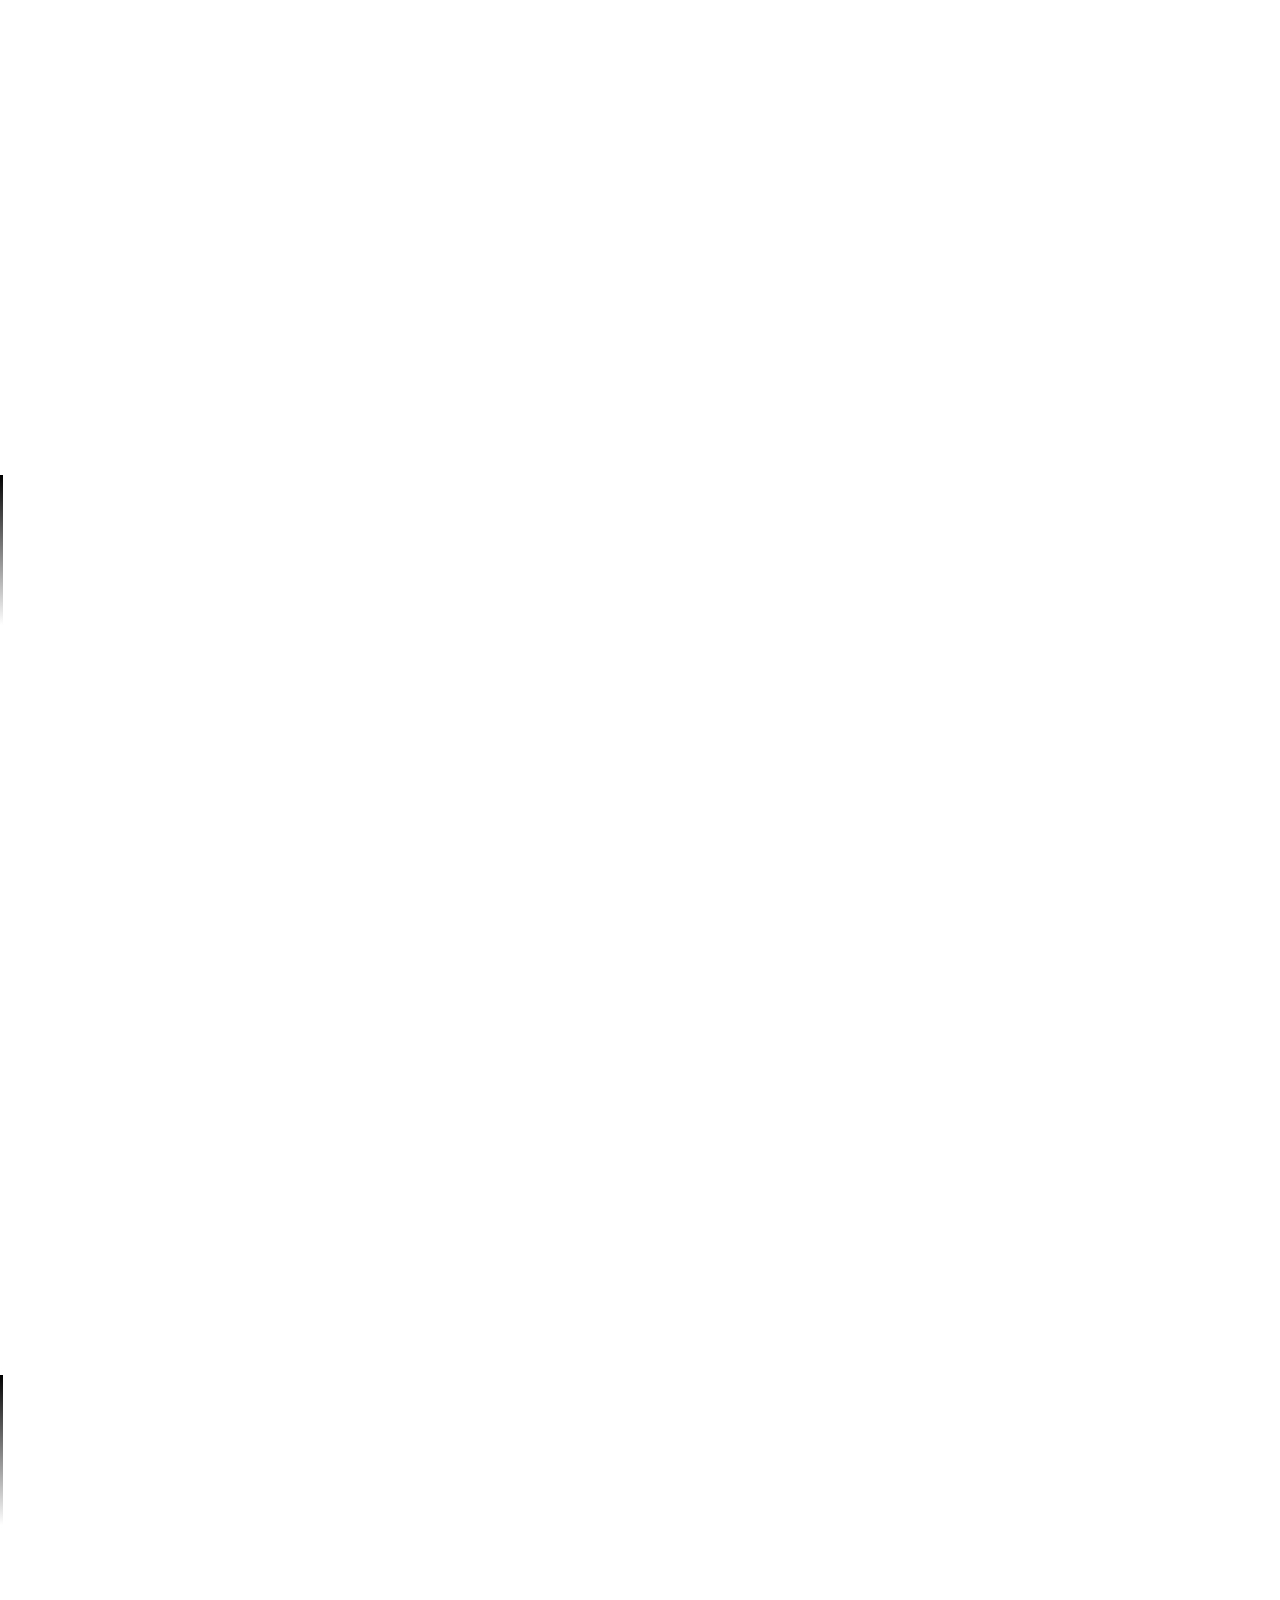
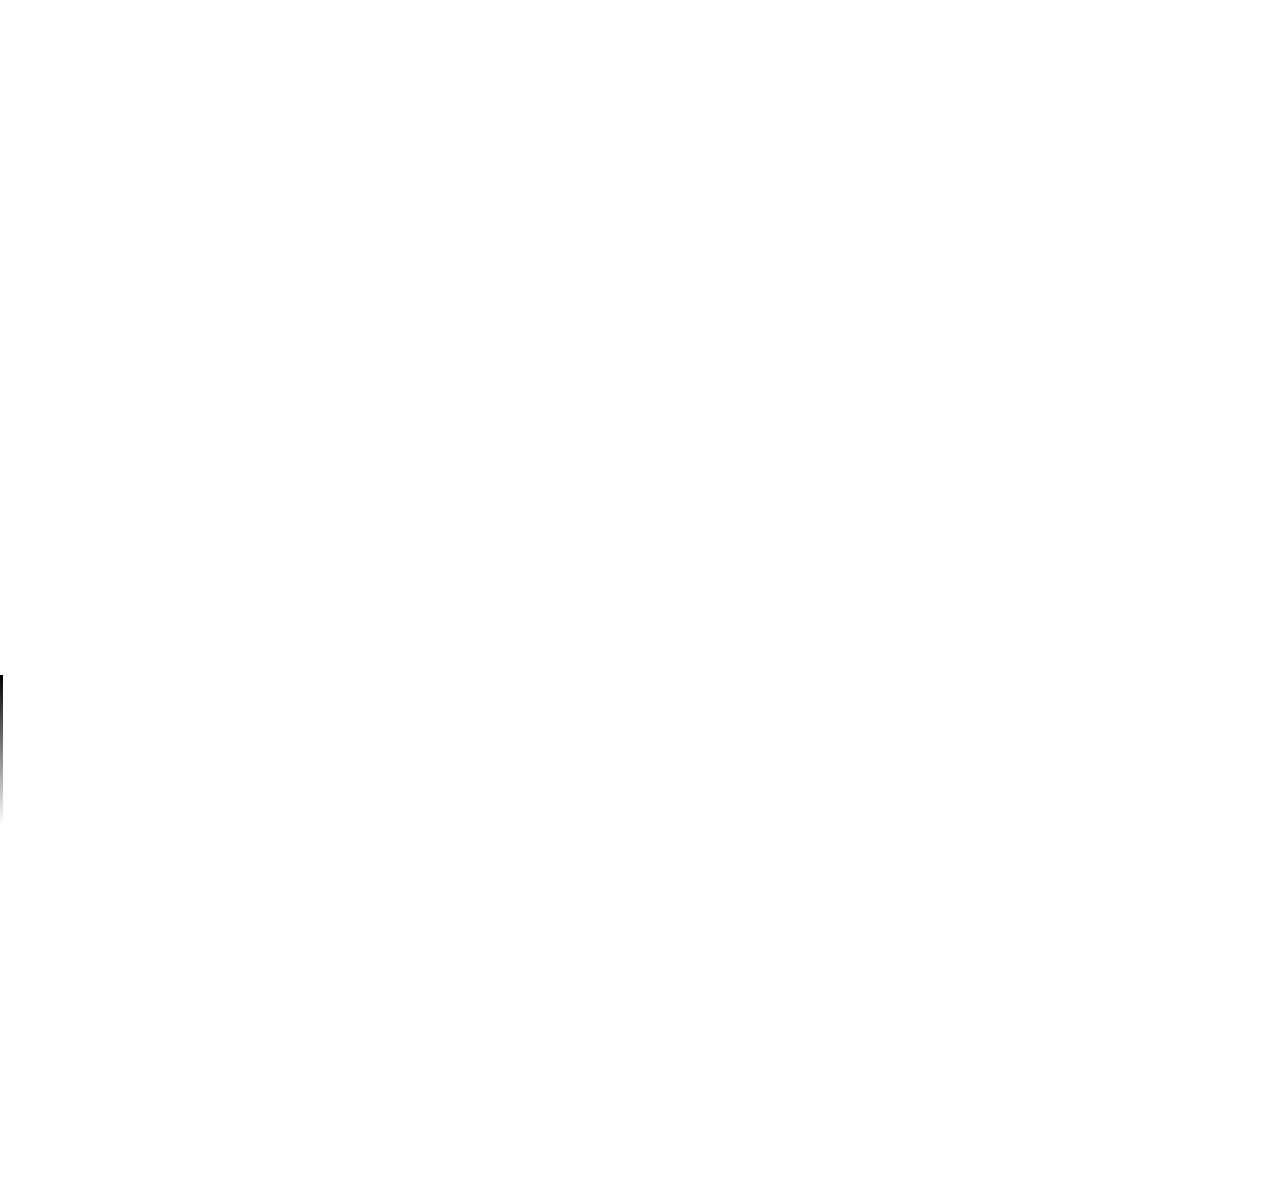
==== commit 672d48b1: "WIP" ====
--- a/input.html
+++ b/input.html
@@ -52,12 +52,12 @@
 <p>A <em>presheaf</em> <code>F</code>
 is a rule that assigns
 <ul>
-<li>to every open <code>U ⊆ X</code><br/>
+<li class="step">to every open <code>U ⊆ X</code><br/>
 a set
 <code class="highlight"><span class="n">F</span><span class="o">(</span><span class="n">U</span><span class="o">)</span></code>
 <code class="tiny marginal highlight"><span class="c">-- functions</span></code>
 </li>
-<li>to every inclusion of opens <code>U ⊆ V</code><br/>
+<li class="step">to every inclusion of opens <code>U ⊆ V</code><br/>
 a map
 <code class="highlight">
 <span class="n">r_UV</span> <span class="o">:</span>
@@ -70,10 +70,10 @@
 </ul>
 <p>such that
 <ul>
-<li>for every open <code>U ⊆ X</code>,<br/>
+<li class="step">for every open <code>U ⊆ X</code>,<br/>
 the map <code>r_UU</code> is <code>id</code> on
 <code class="highlight"><span class="n">F</span><span class="o">(</span><span class="n">U</span><span class="o">)</span></code></li>
-<li>and if <code>U ⊆ V ⊆ W</code>,<br/>
+<li class="step">and if <code>U ⊆ V ⊆ W</code>,<br/>
 then
 <code class="highlight"><span class="n">r_UV</span> <span class="err">∘</span> <span class="n">r_VW</span>
 	<span class="bp">=</span> <span class="n">r_UW</span></code>.</li>
@@ -93,6 +93,7 @@
 codeblock(category)
 </div>
 <footer><span class="credit">(by Scott Morrison)</span></footer>
+
 </section>
 
 <section>
@@ -114,20 +115,6 @@
 codeblock(yoneda_terse)
 </div>
 <footer><span class="credit">(by Scott Morrison)</span></footer>
-</section>
-
-<section>
-<center>
-<div class="mermaid">
-graph LR
-linkStyle default interpolate basis
-FU("F(U)")
-FU -->|r| FUi("F(U_i)")
-FU -->|r| FUj("F(U_j)")
-FUi -->|r| FUij("F(U_ij)")
-FUj -->|r| FUij;
-</div>
-</center>
 </section>
 
 <section>
@@ -158,13 +145,72 @@
 <p>Famous example: &eacute;tale topology</p>
 </section>
 
-
-<script src="js/mermaid.min.js"></script>
-<script>mermaid.initialize({
-	startOnLoad:true
-});</script>
+<!-- <script src="js/mermaid.min.js"></script> -->
+<!-- <script>mermaid.initialize({ -->
+<!-- 	startOnLoad:true -->
+<!-- });</script> -->
 
 <script src="js/d3.v3.min.js"></script>
 <script src="js/quack.v1.js"></script>
 
-<script> var myquack = quack(); </script>
+<script>
+var myquack = quack()
+.on("activate", activate)
+.on("deactivate", deactivate);
+
+var section = d3.selectAll("section");
+section.selectAll(".step").style("visibility", "hidden");
+
+myquack.index = 0;
+var stepctr = {};
+myquack.cur = section[0][0];
+
+function inc_step() {
+	var steps = myquack.cur.selectAll(".step")
+	if (myquack.index in stepctr) {
+		stepctr[myquack.index] += 1;
+	} else {
+		stepctr[myquack.index] = 0;
+	}
+	if (stepctr[myquack.index] >= steps[0].length) {
+		stepctr[myquack.index] = steps[0].length - 1;
+	}
+	steps.filter(
+		function (d, idx) { return idx === stepctr[myquack.index]; }
+	).style("visibility", "visible");
+}
+function dec_step() {
+	var steps = myquack.cur.selectAll(".step")
+	if (myquack.index in stepctr) {
+		stepctr[myquack.index] -= 1;
+	} else {
+		stepctr[myquack.index] = steps[0].length - 1;
+	}
+	if (stepctr[myquack.index] < -1) {
+		stepctr[myquack.index] = -1;
+	}
+	myquack.cur.selectAll(".step").filter(
+		function (d, idx) { return idx === stepctr[myquack.index] + 1; }
+	).style("visibility", "hidden");
+}
+
+d3.select(window).on("keydown", function () {
+	if (d3.event.keyCode === 74) {
+		inc_step();
+	}
+	if (d3.event.keyCode === 75) {
+		dec_step();
+	}
+} );
+
+function activate(d, i) {
+	myquack.index = i;
+	myquack.cur = section.filter(
+		function (d, idx) { return idx === myquack.index; }
+	);
+	console.log(myquack.cur.selectAll(".step"));
+}
+
+function deactivate(d, i) {
+}
+</script>
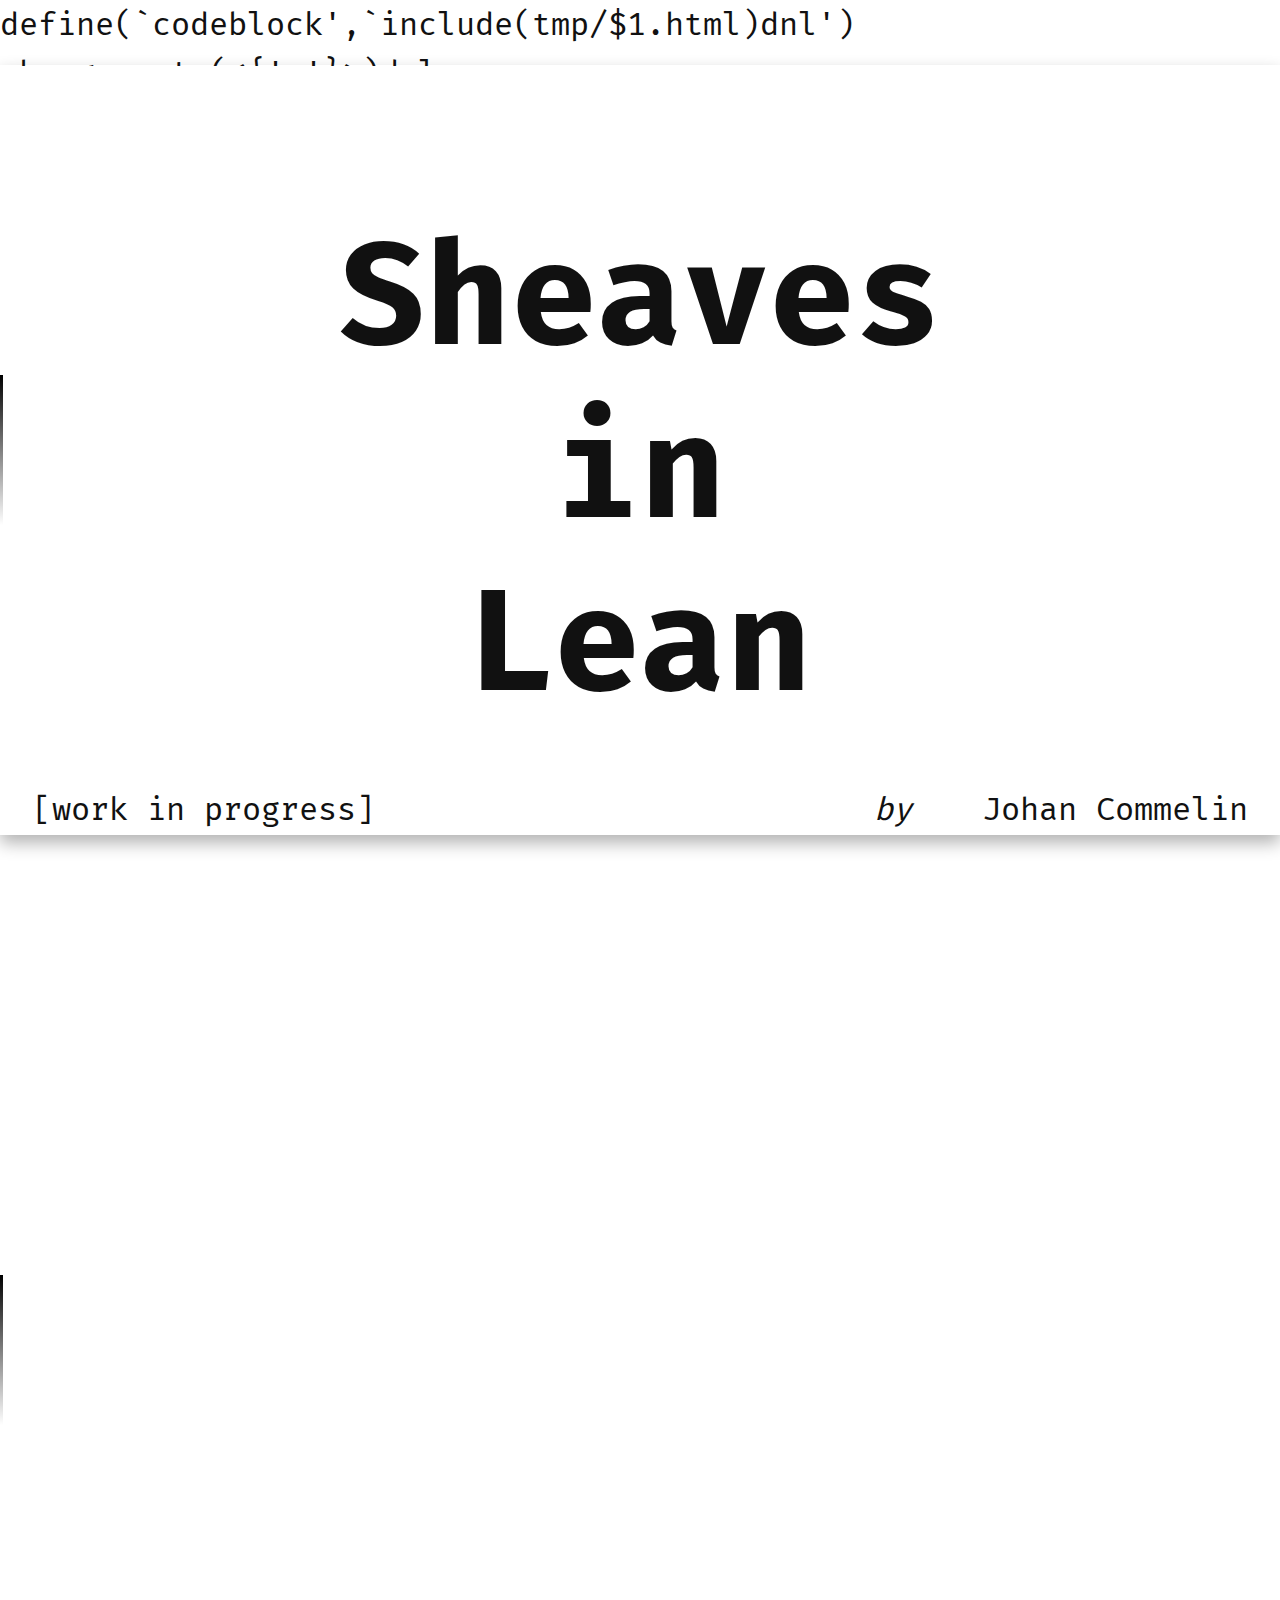
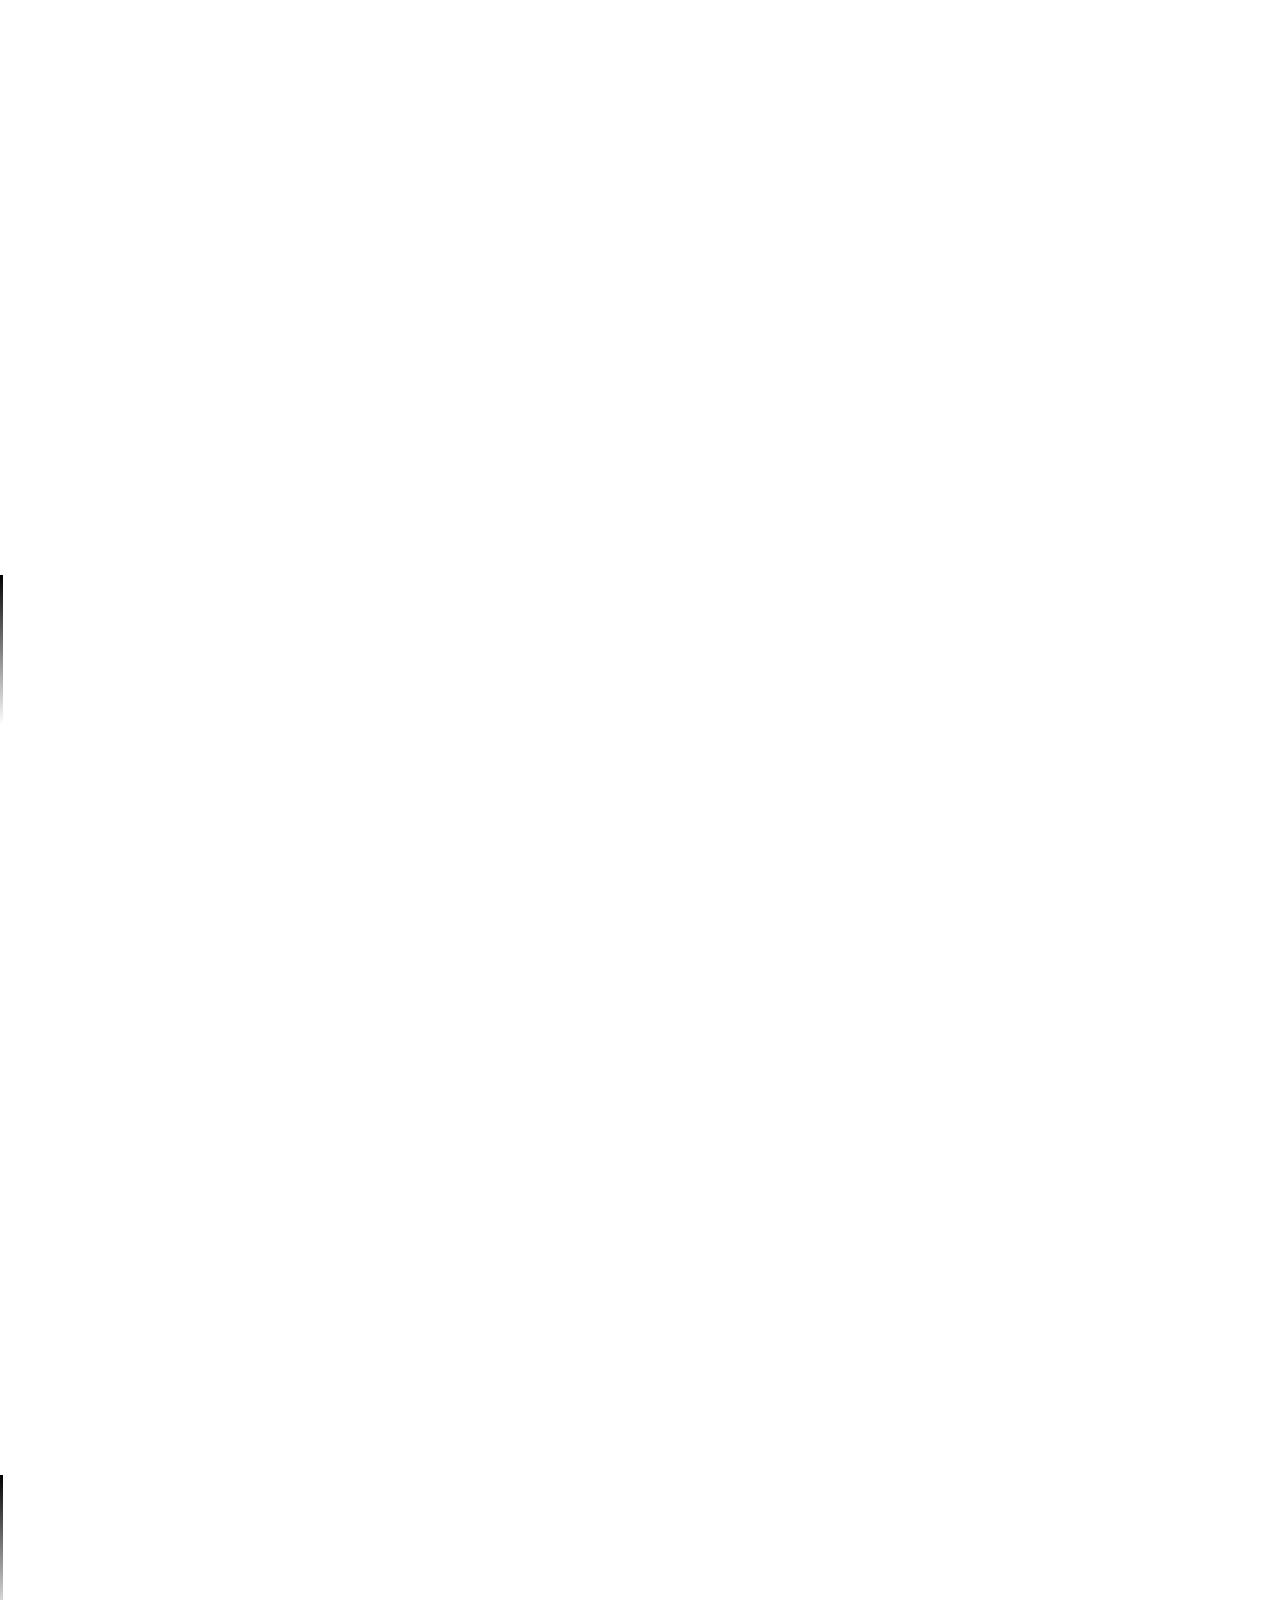
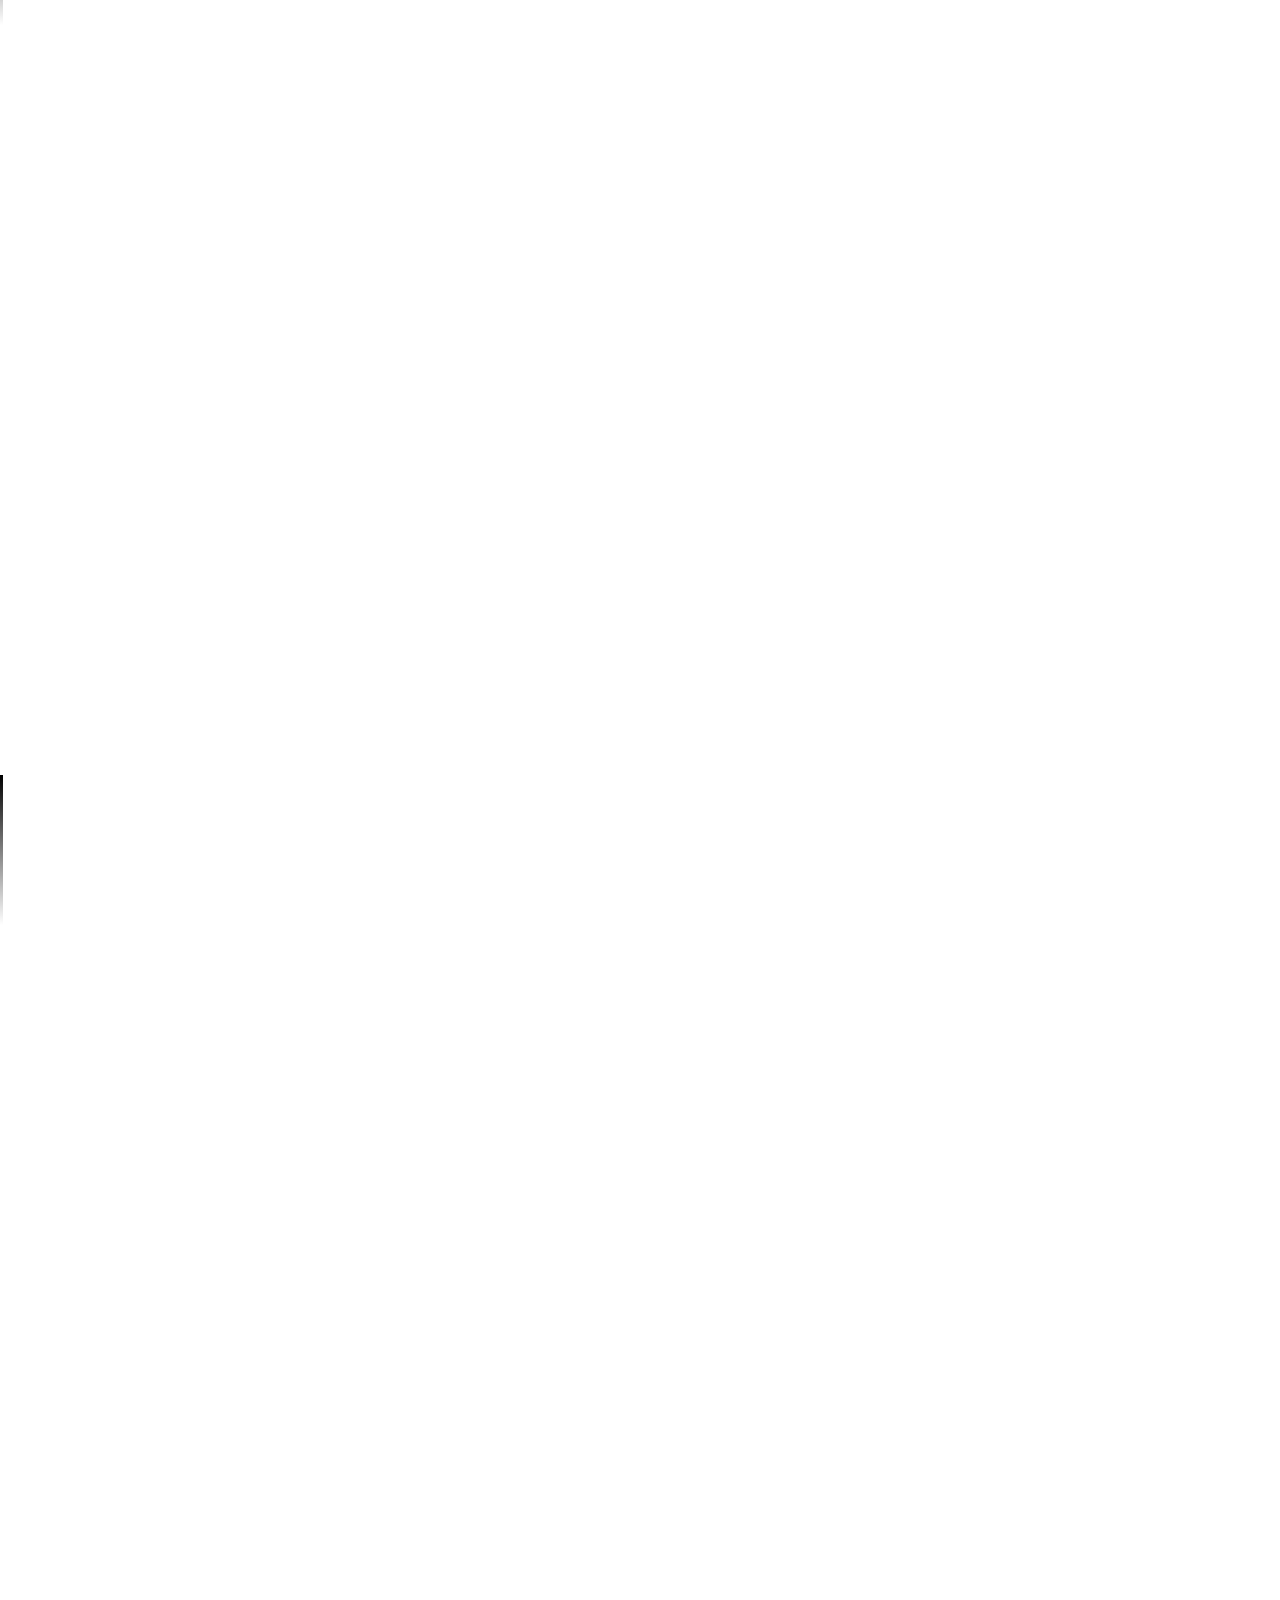
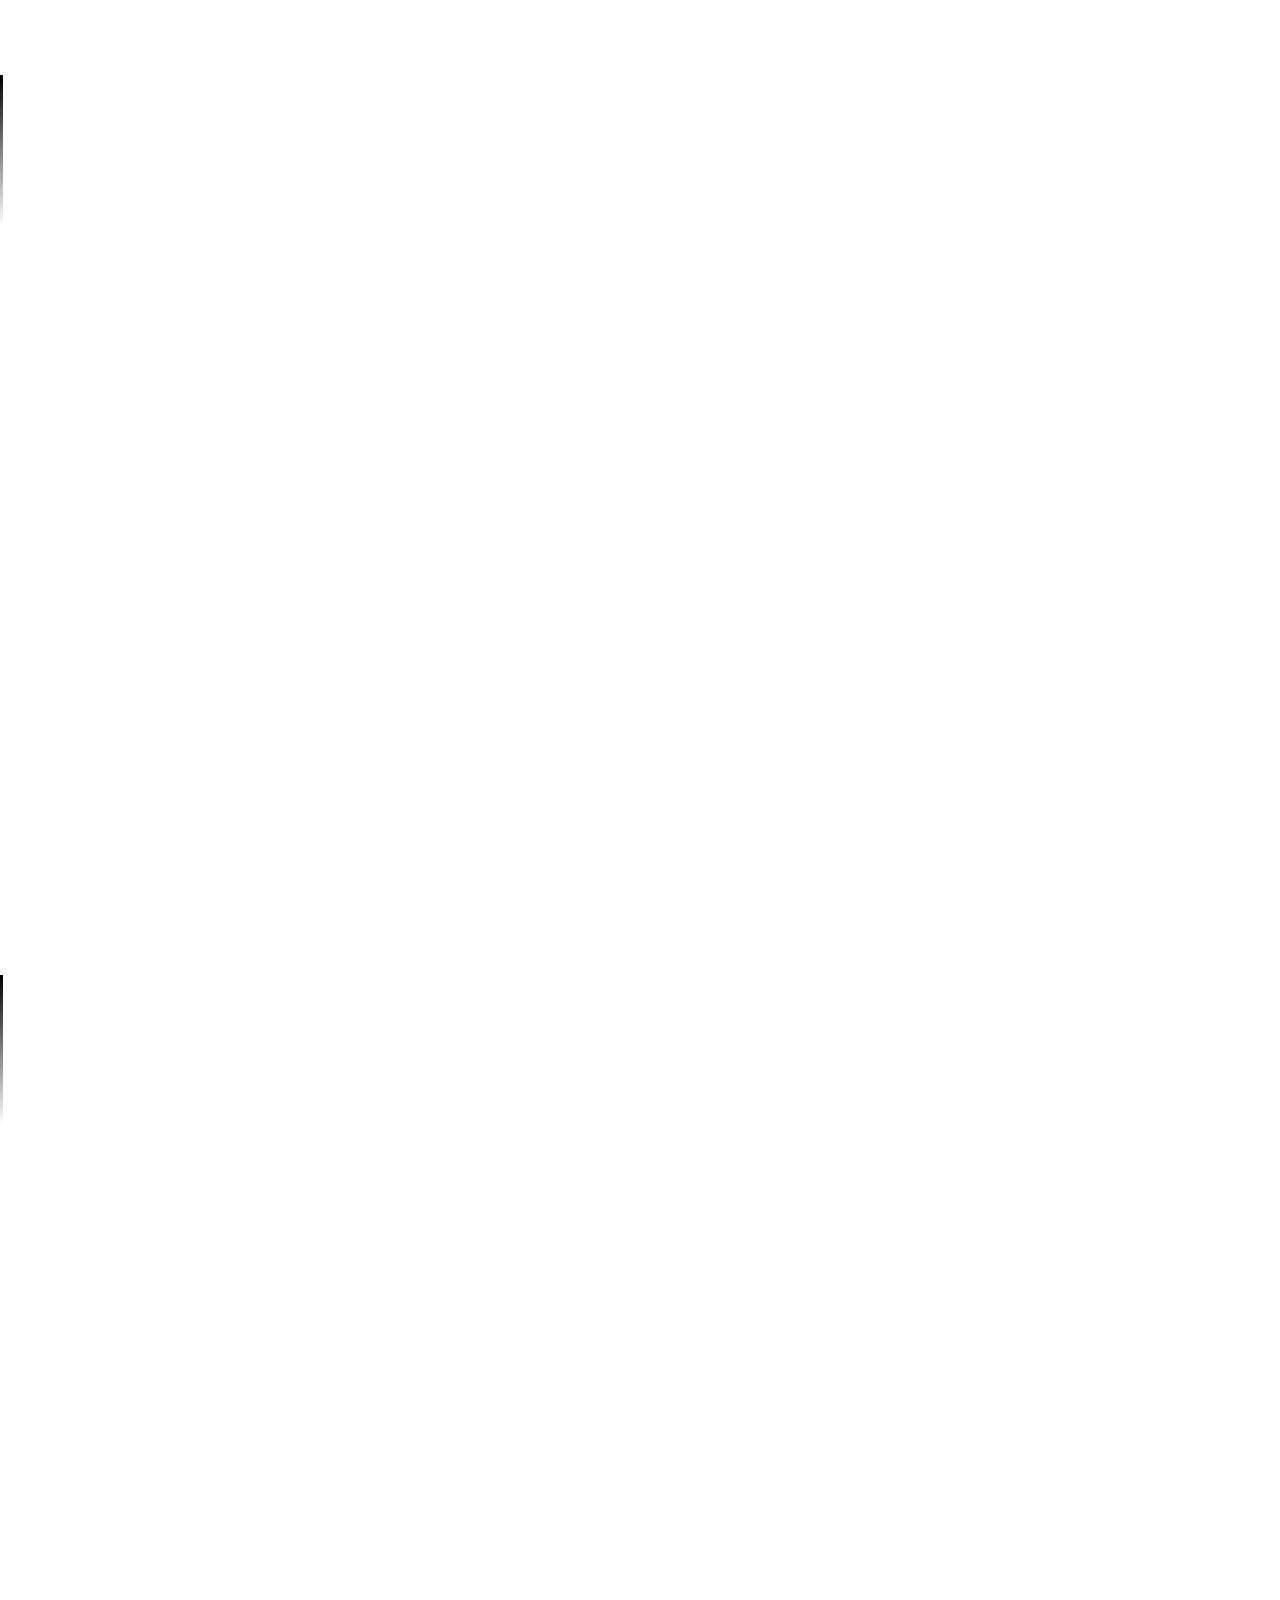
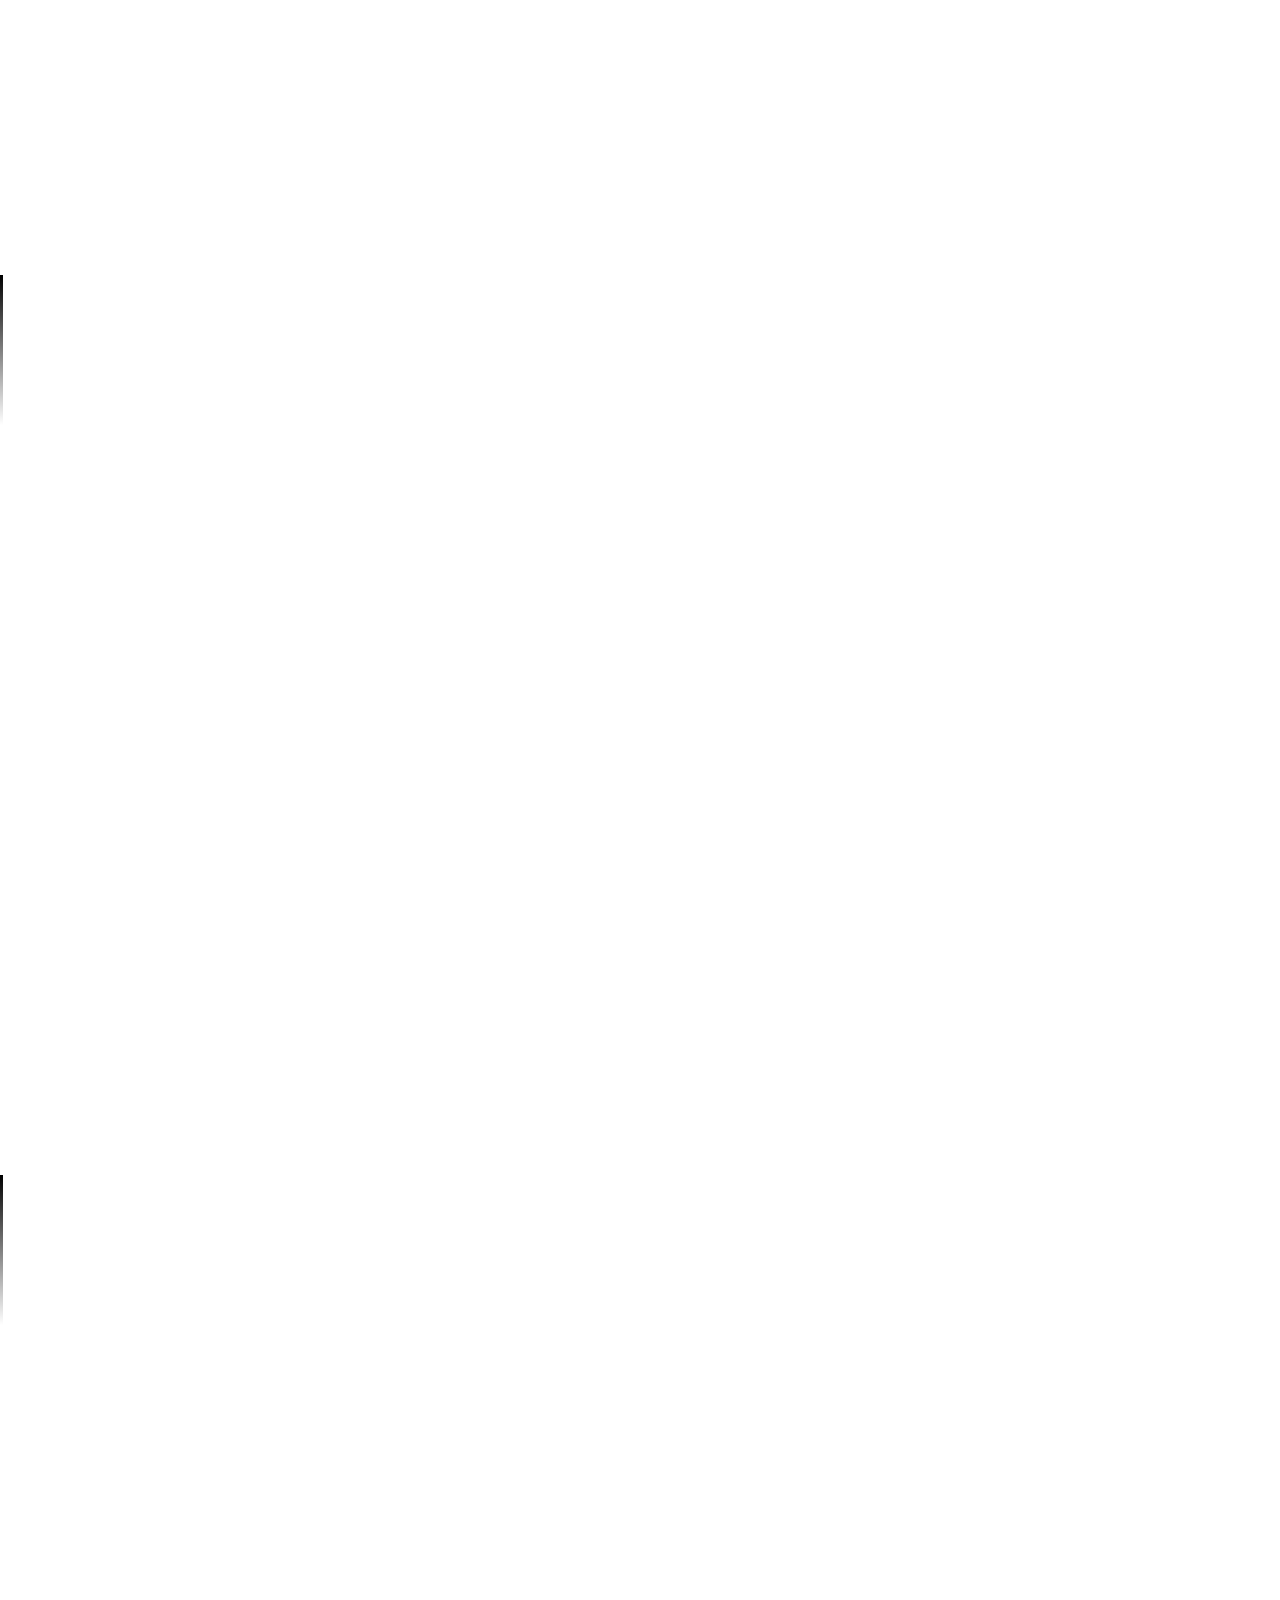
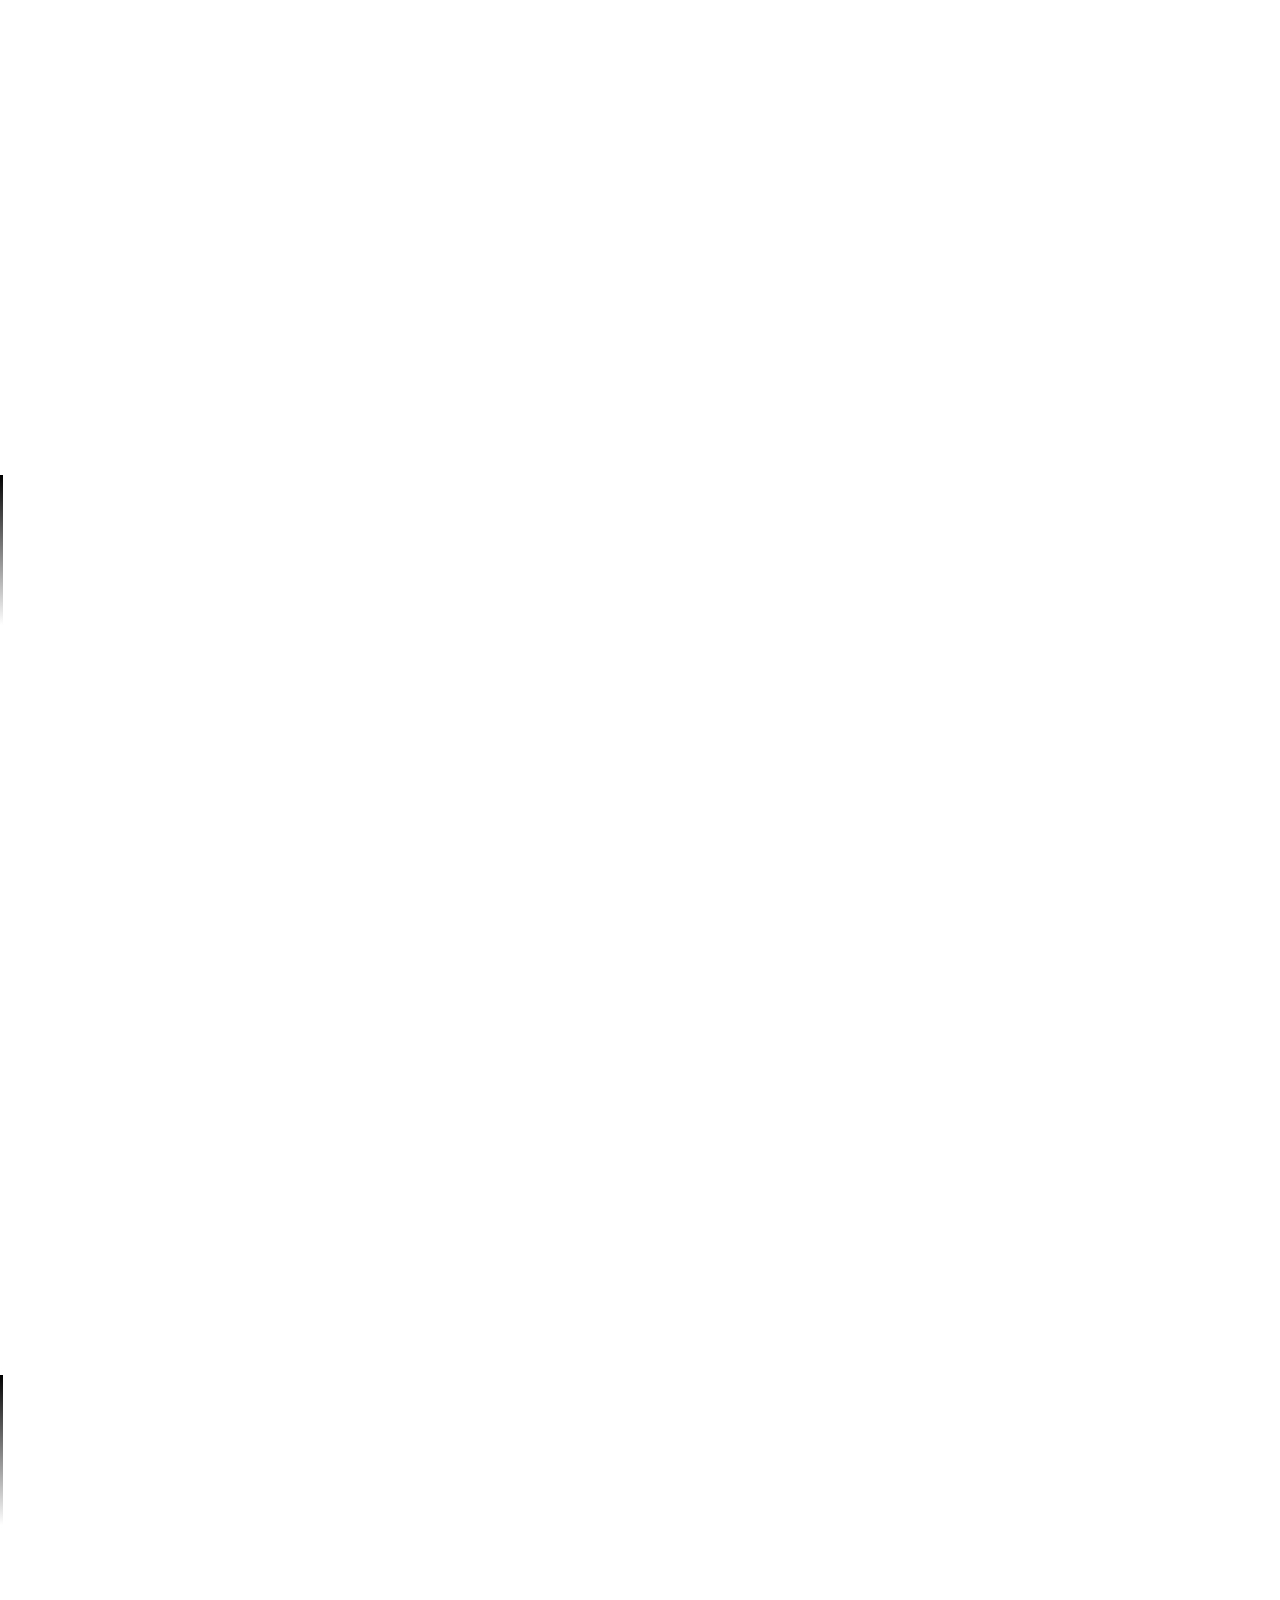
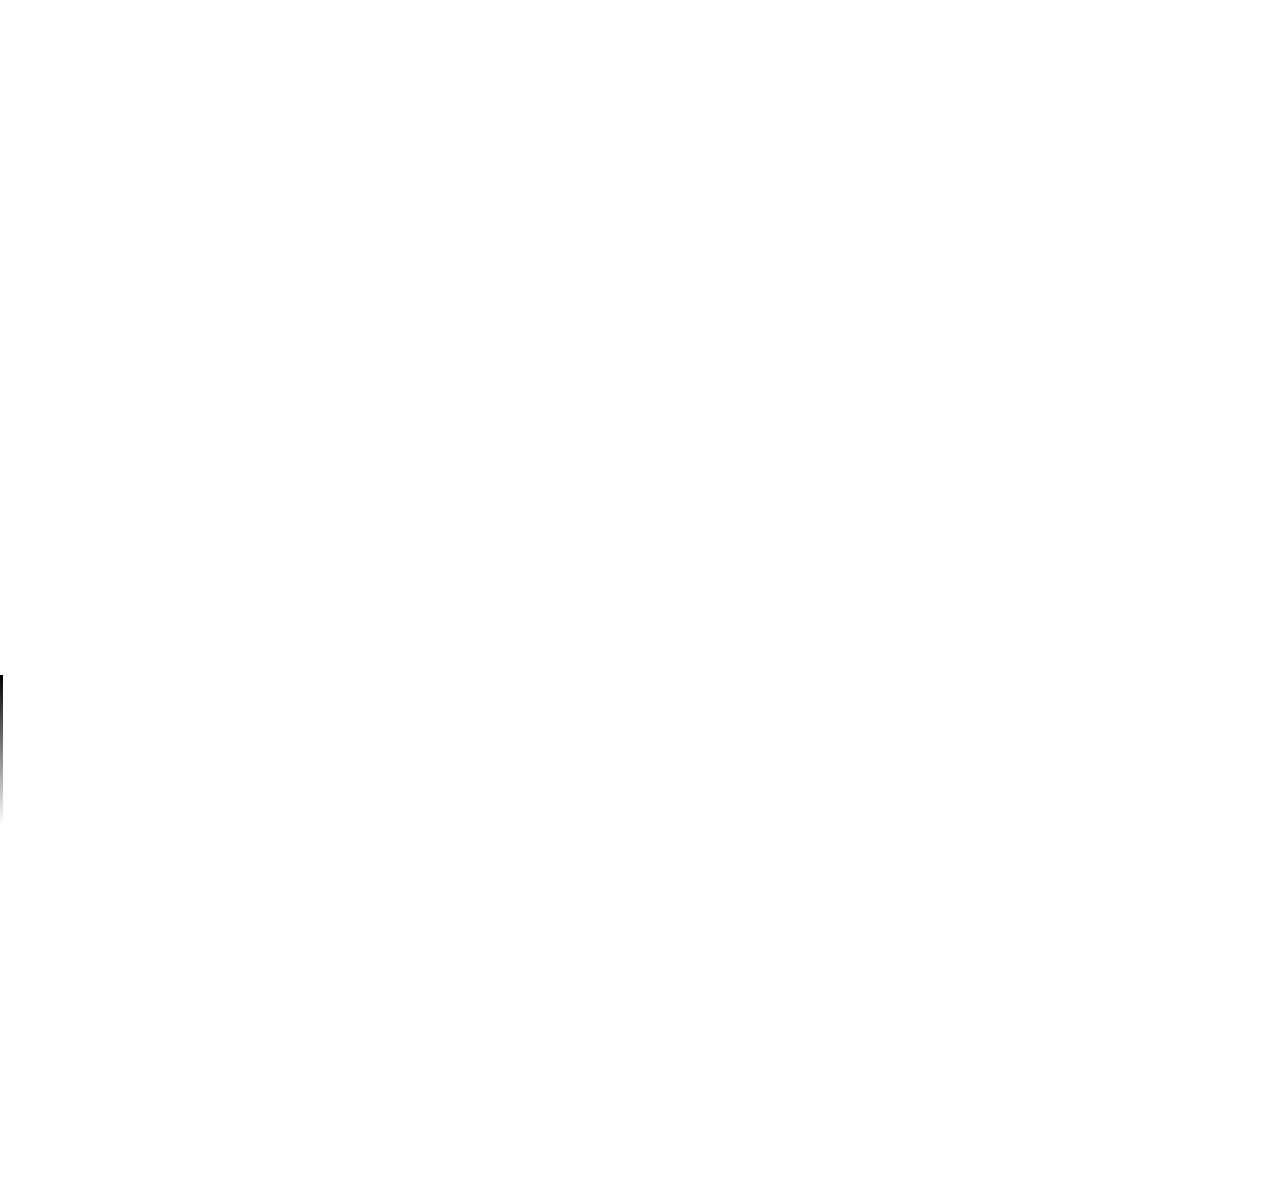
==== commit f2a12e3a: "Slides should now look better on wide screens" ====
--- a/input.html
+++ b/input.html
@@ -2,7 +2,7 @@
 changequote(<{!,!}>)dnl
 <!DOCTYPE html>
 <meta charset="utf-8">
-<meta name="viewport" content="width=1024, user-scalable=no">
+<meta name="viewport" content="width=1024, height=768, user-scalable=no">
 
 <title>Sheaves in Lean - Lean Together 2019</title>
 
--- a/css/stack.v0.css
+++ b/css/stack.v0.css
@@ -1,9 +1,15 @@
+html {
+  height: 768px;
+  /* padding: 160px 80px; */
+  width: 1024px;
+}
+
 body {
   margin: auto;
 }
 
 .stack {
-  background: #222 url(cartographer.png);
+  /* background: #222 url(cartographer.png); */
   color: #fff;
   box-sizing: border-box;
   -moz-box-sizing: border-box;
@@ -12,9 +18,9 @@
   -o-box-sizing: border-box;
   display: none;
   font-size: 48px;
-  height: 800px;
-  padding: 160px 80px;
-  width: 1280px;
+  height: 768px;
+  /* padding: 160px 80px; */
+  width: 1024px;
   -webkit-transform: translate3d(0,0,0);
 }
 
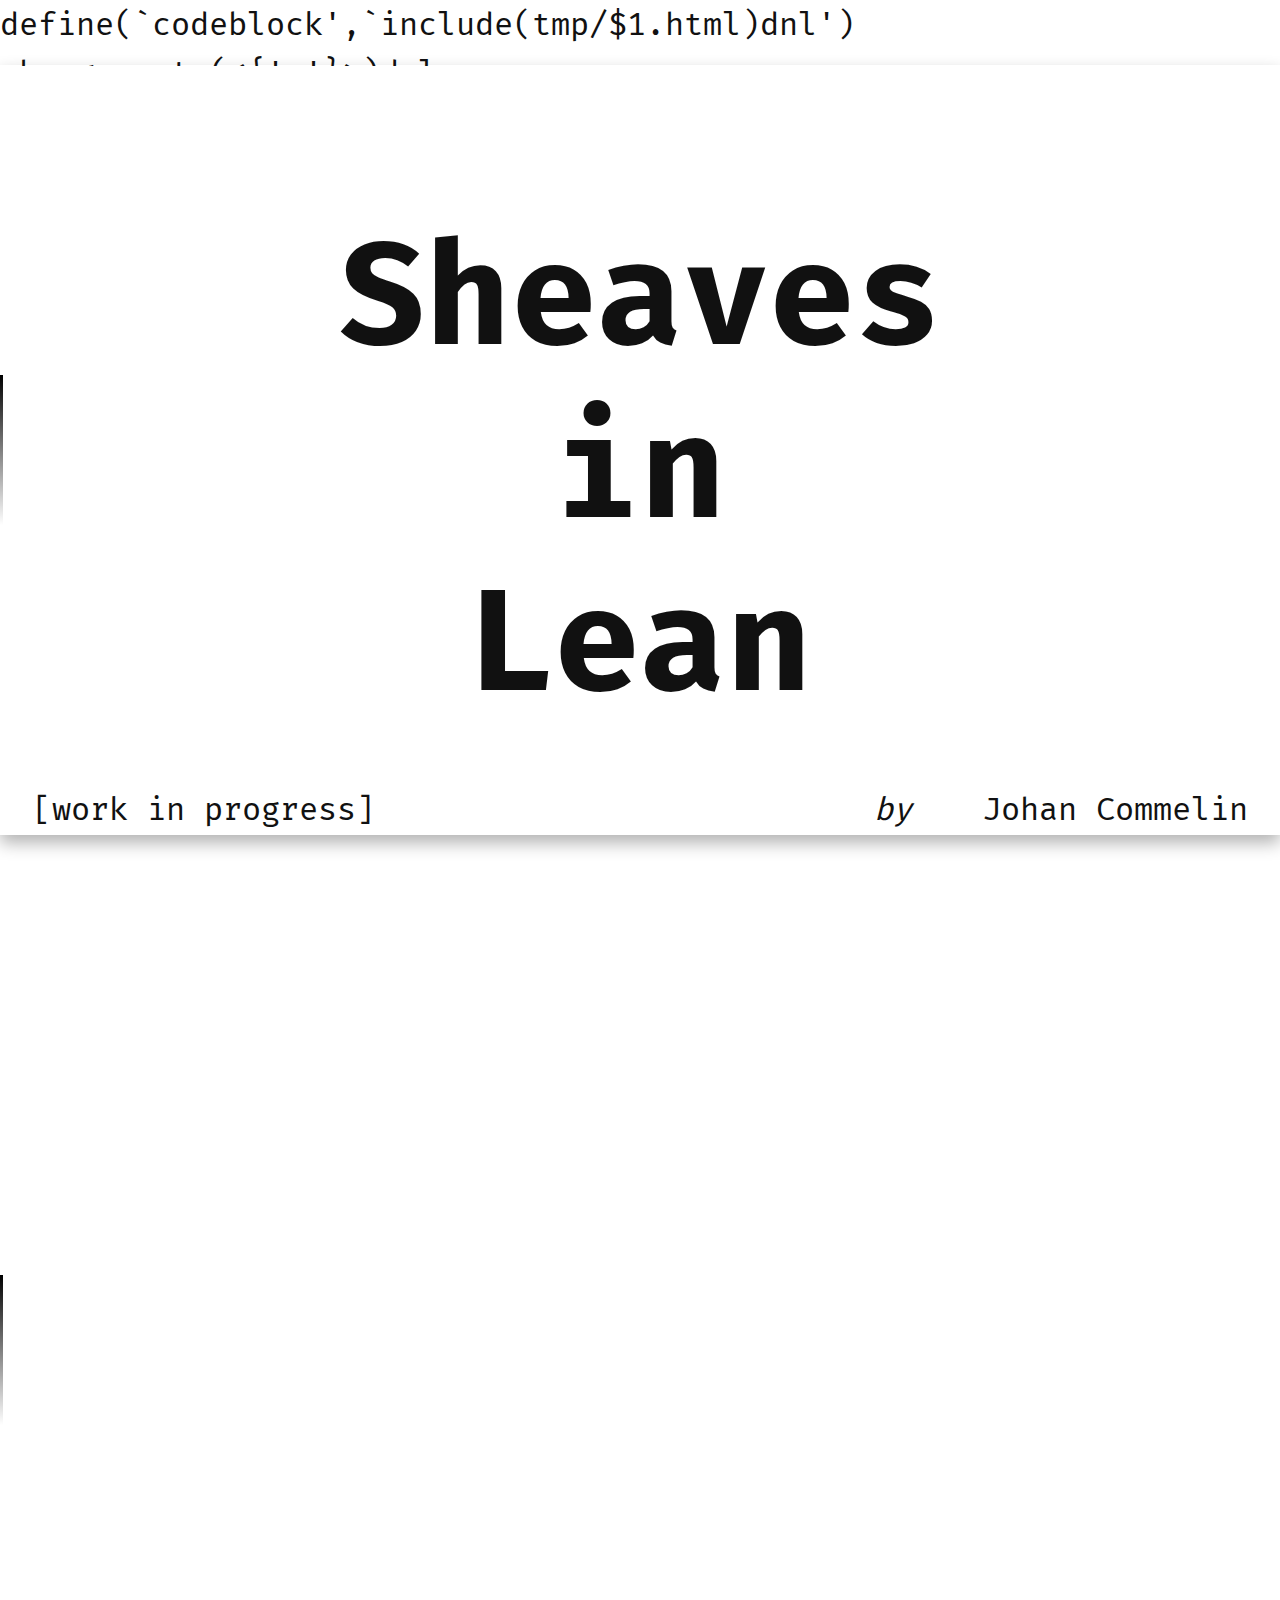
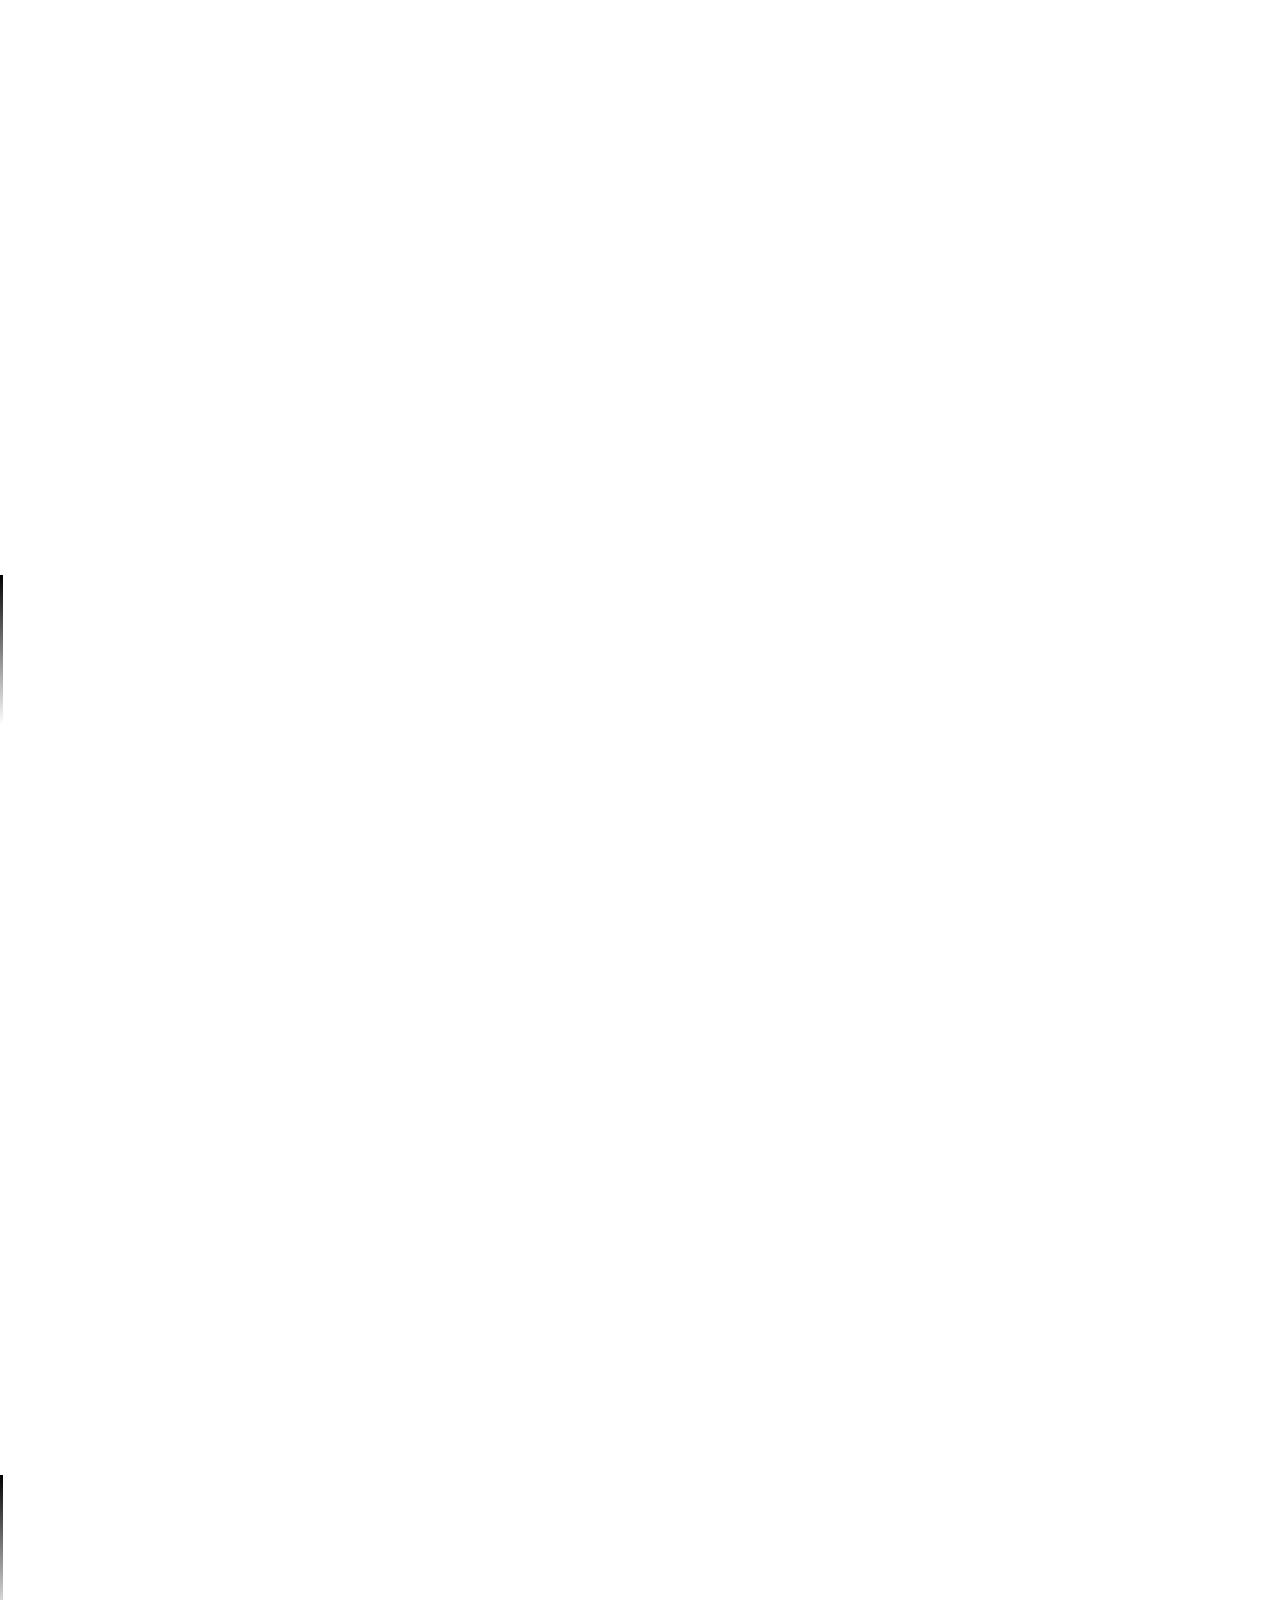
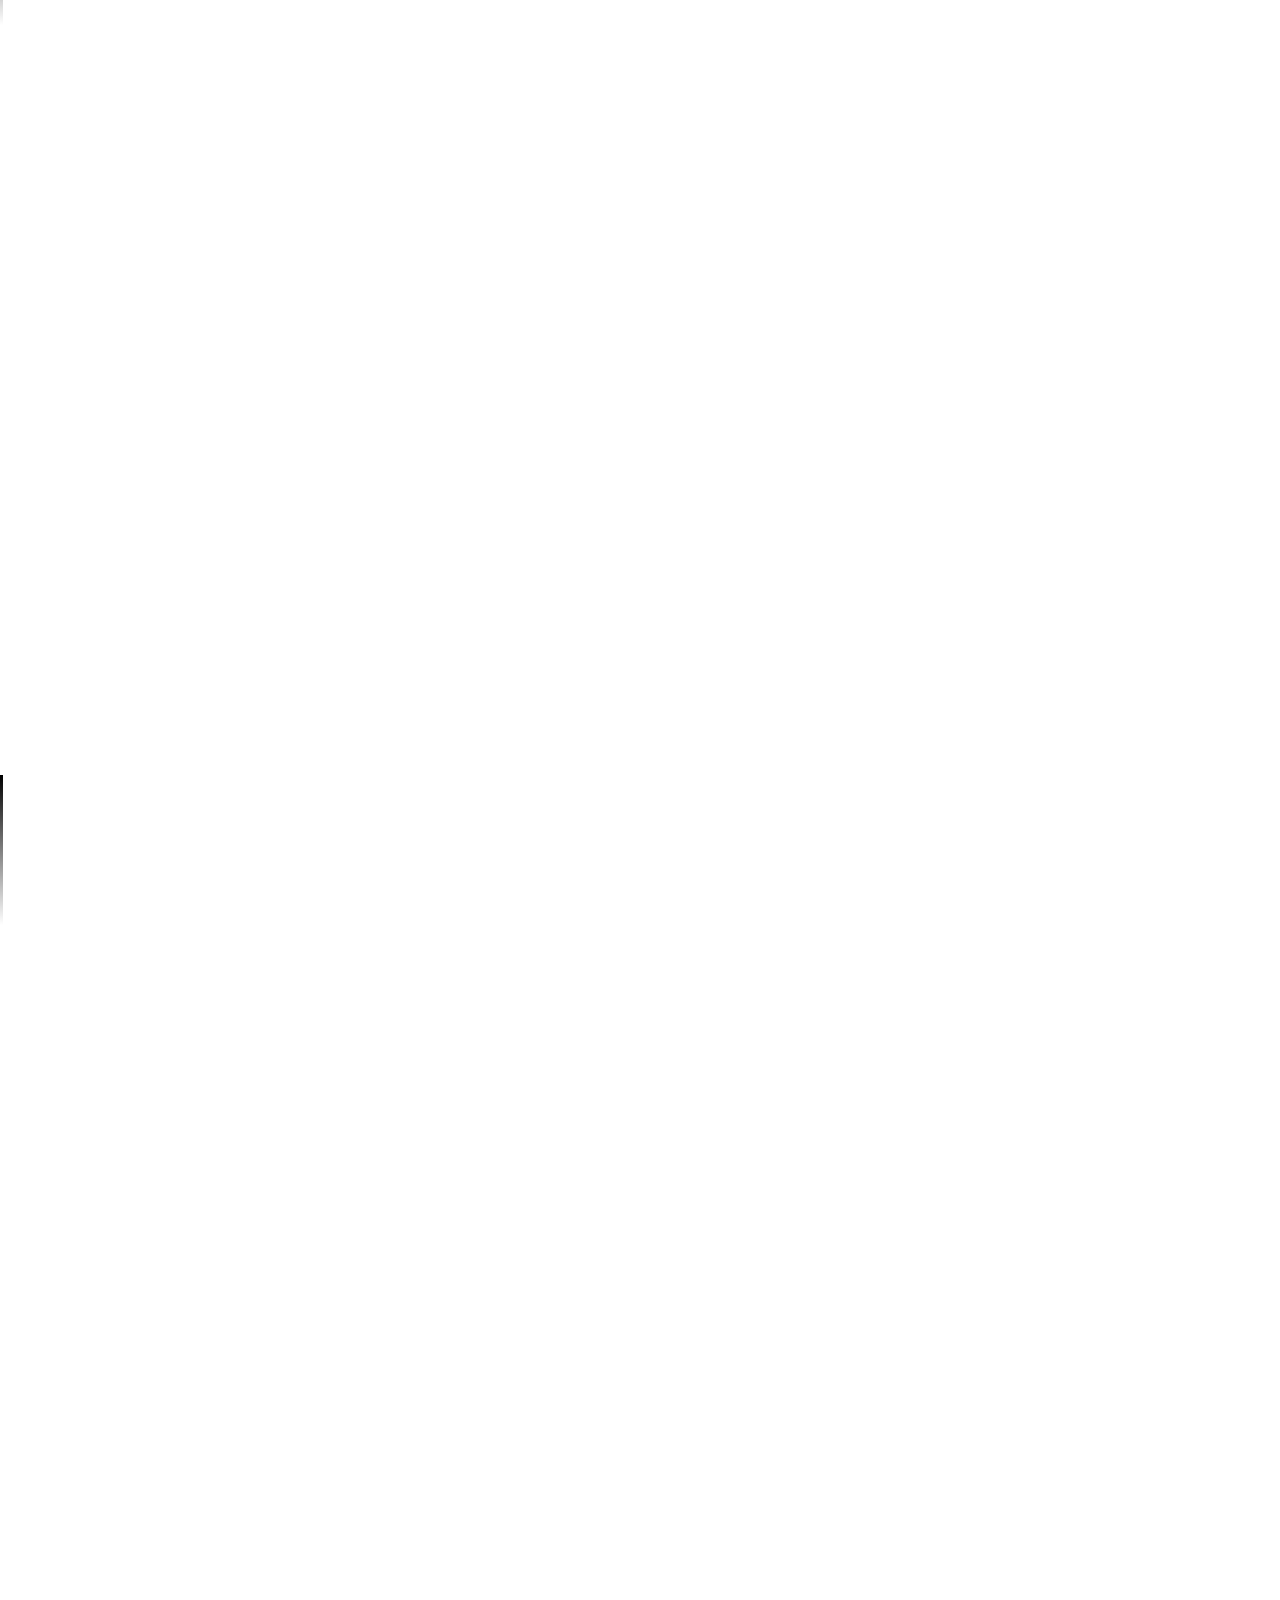
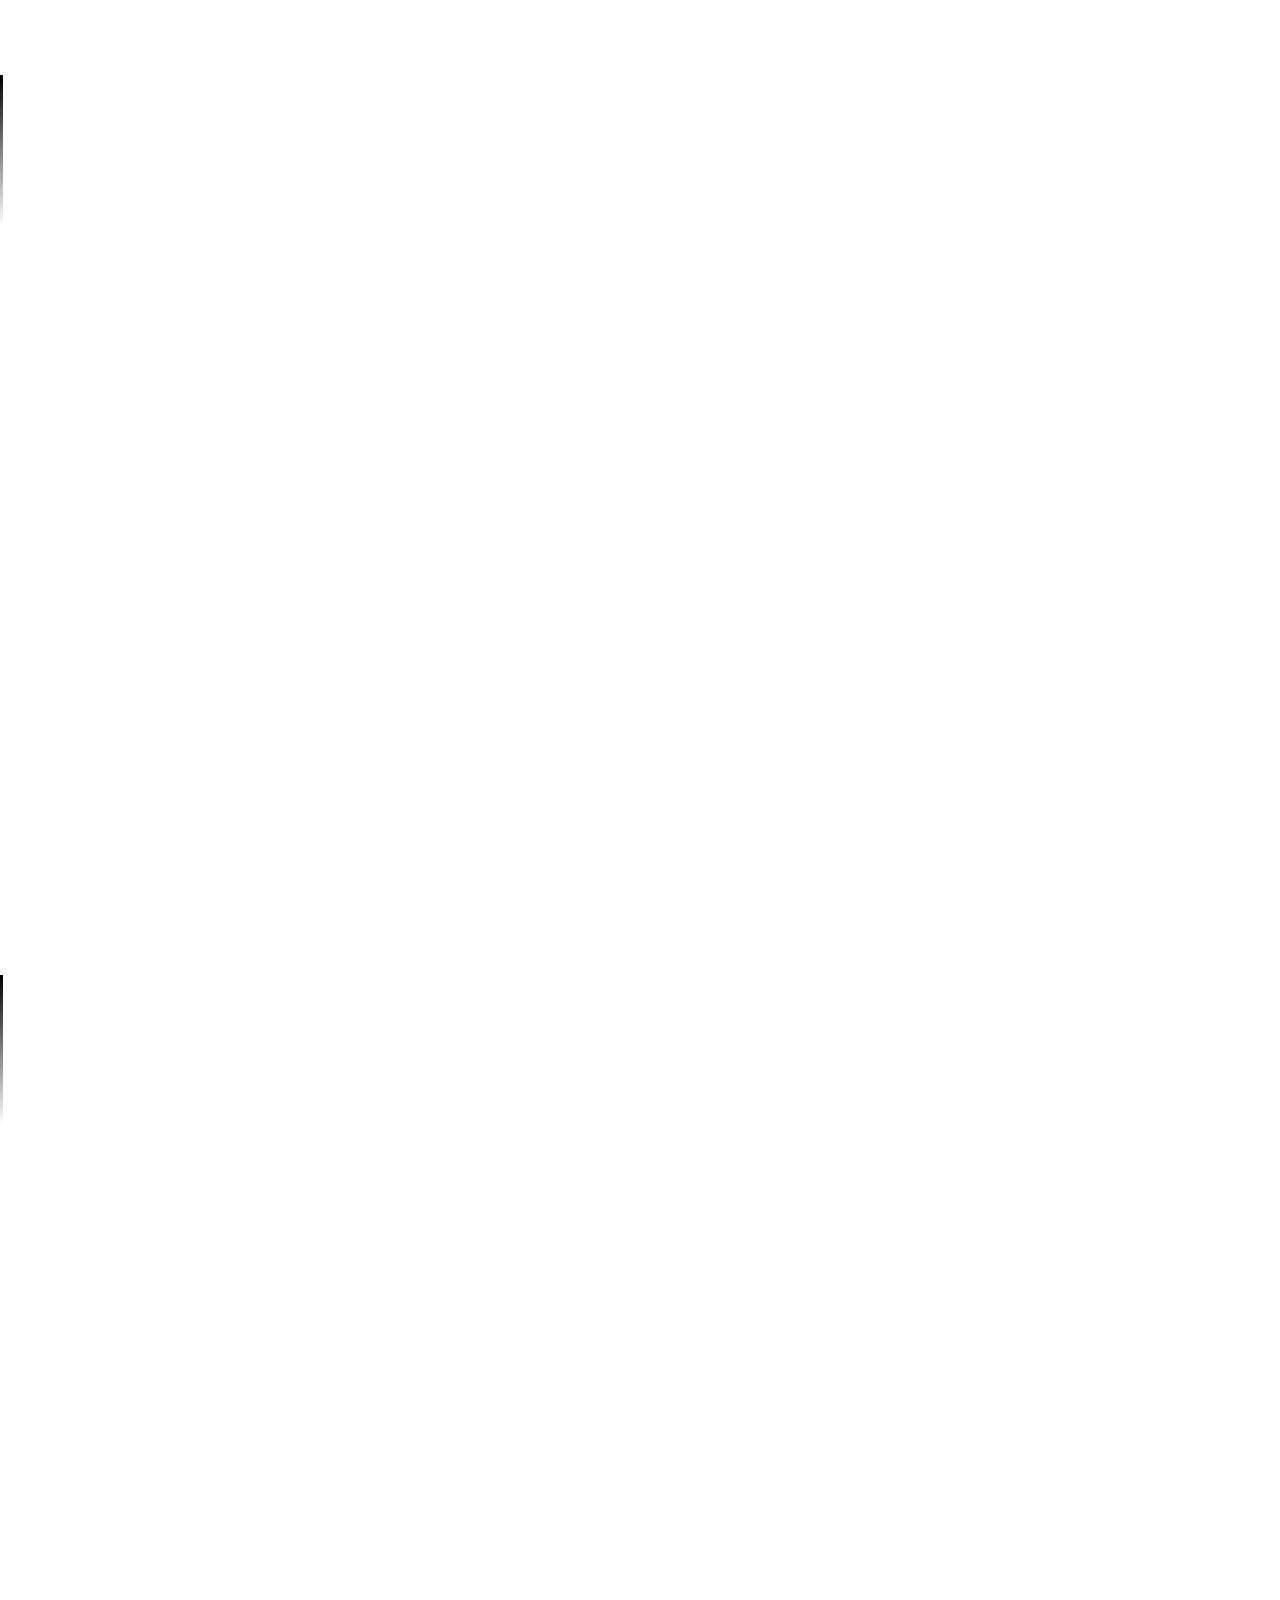
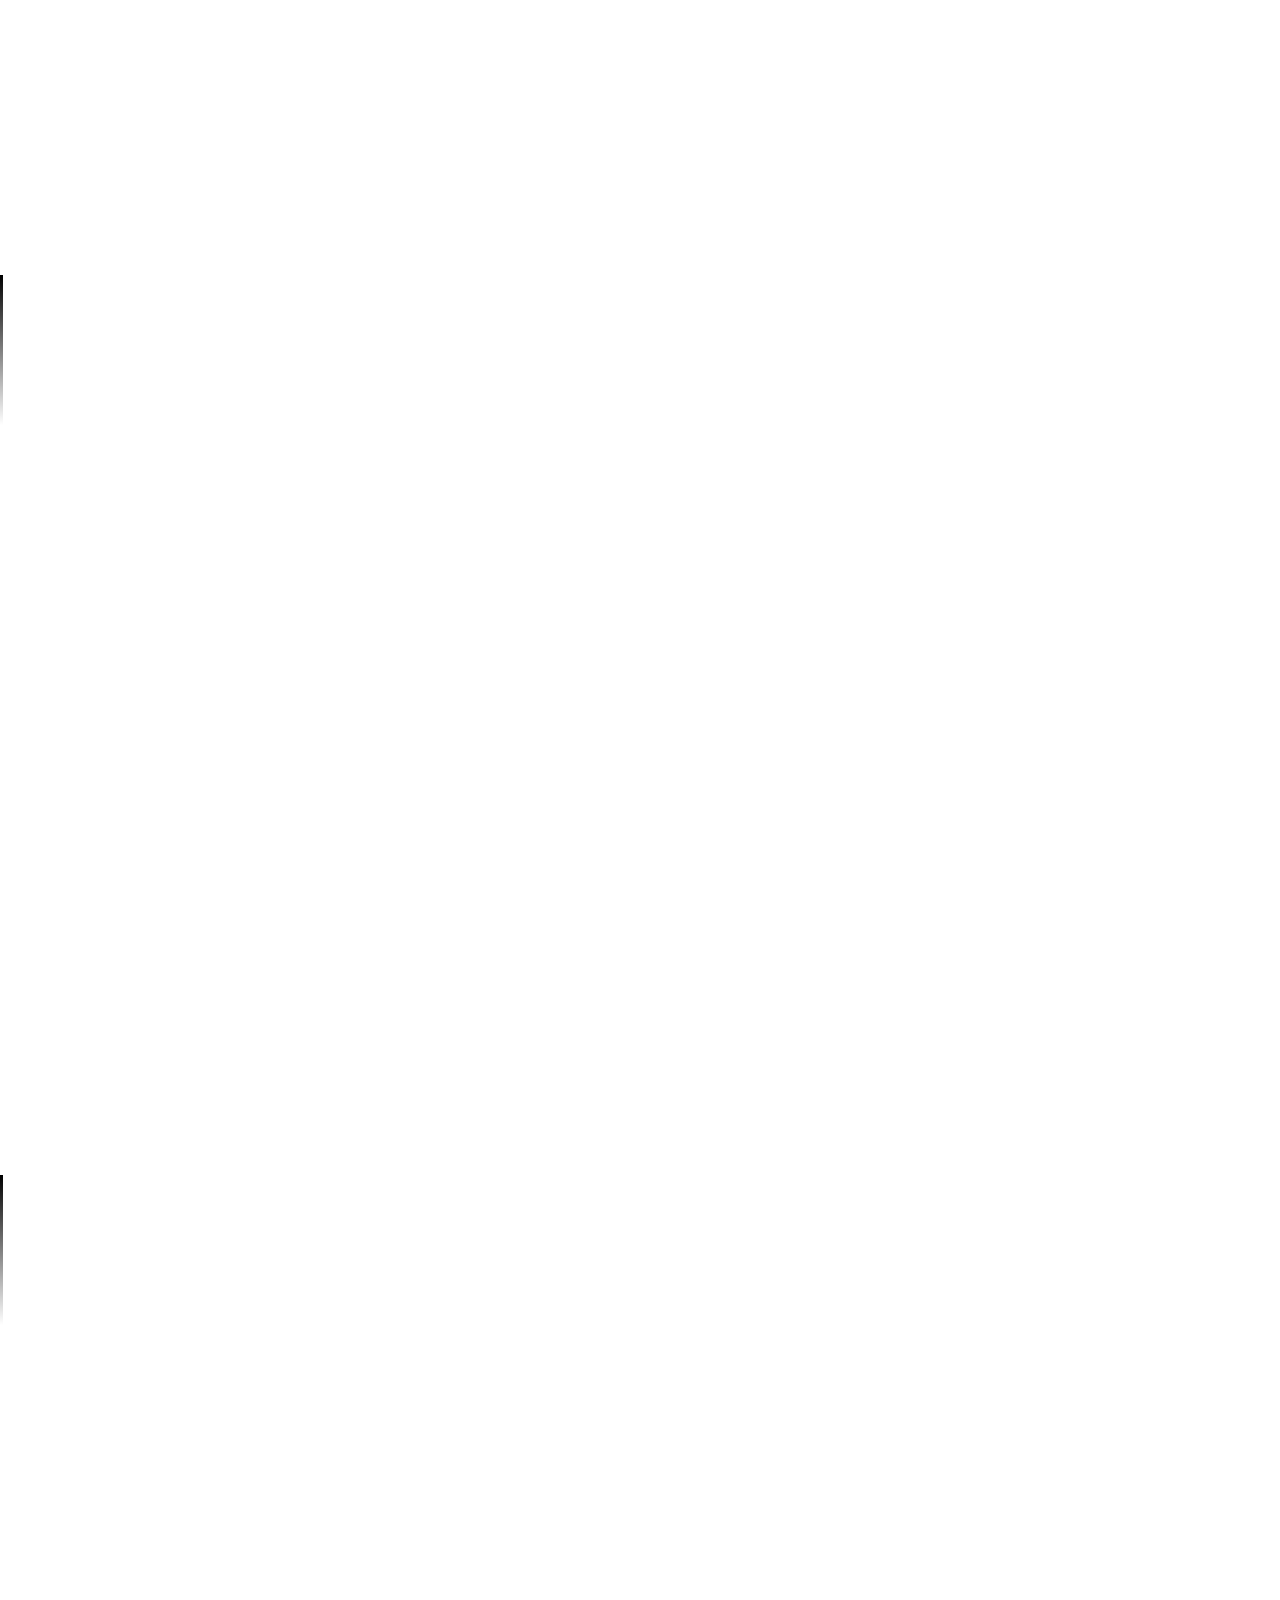
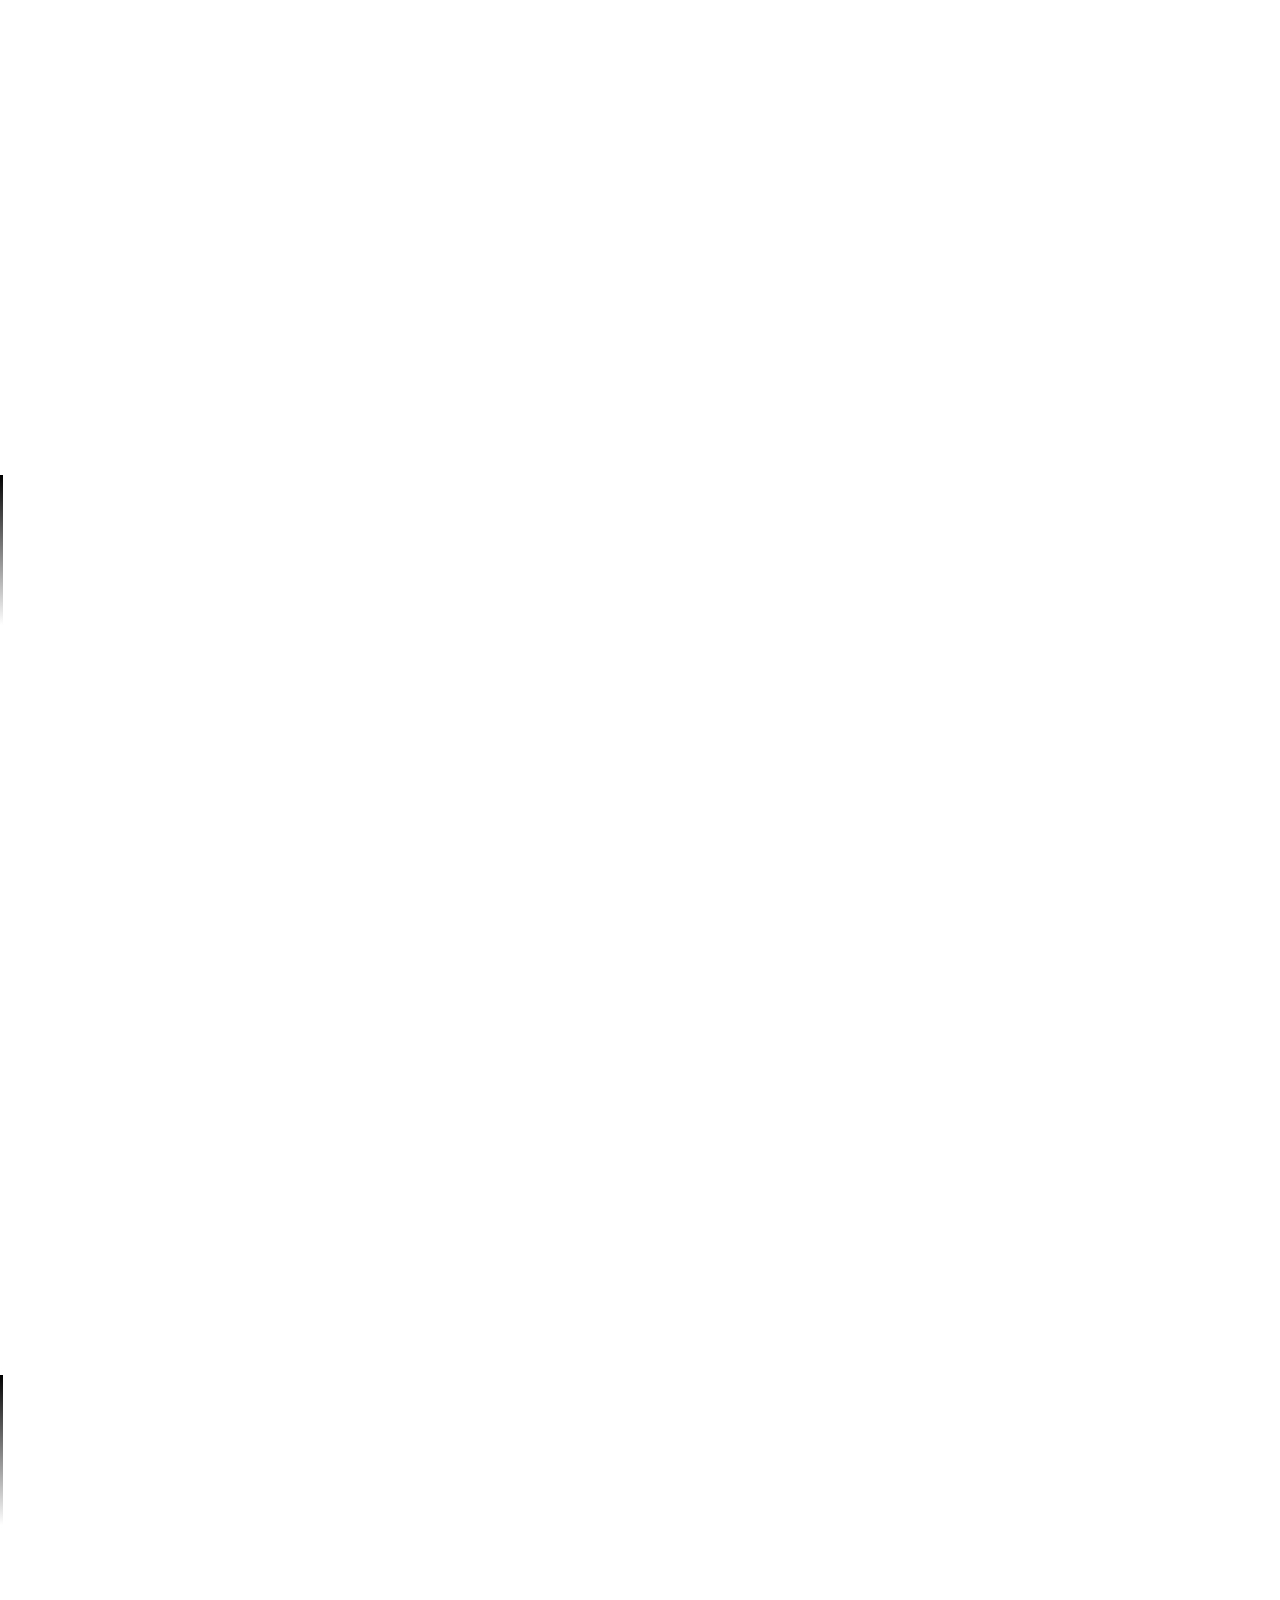
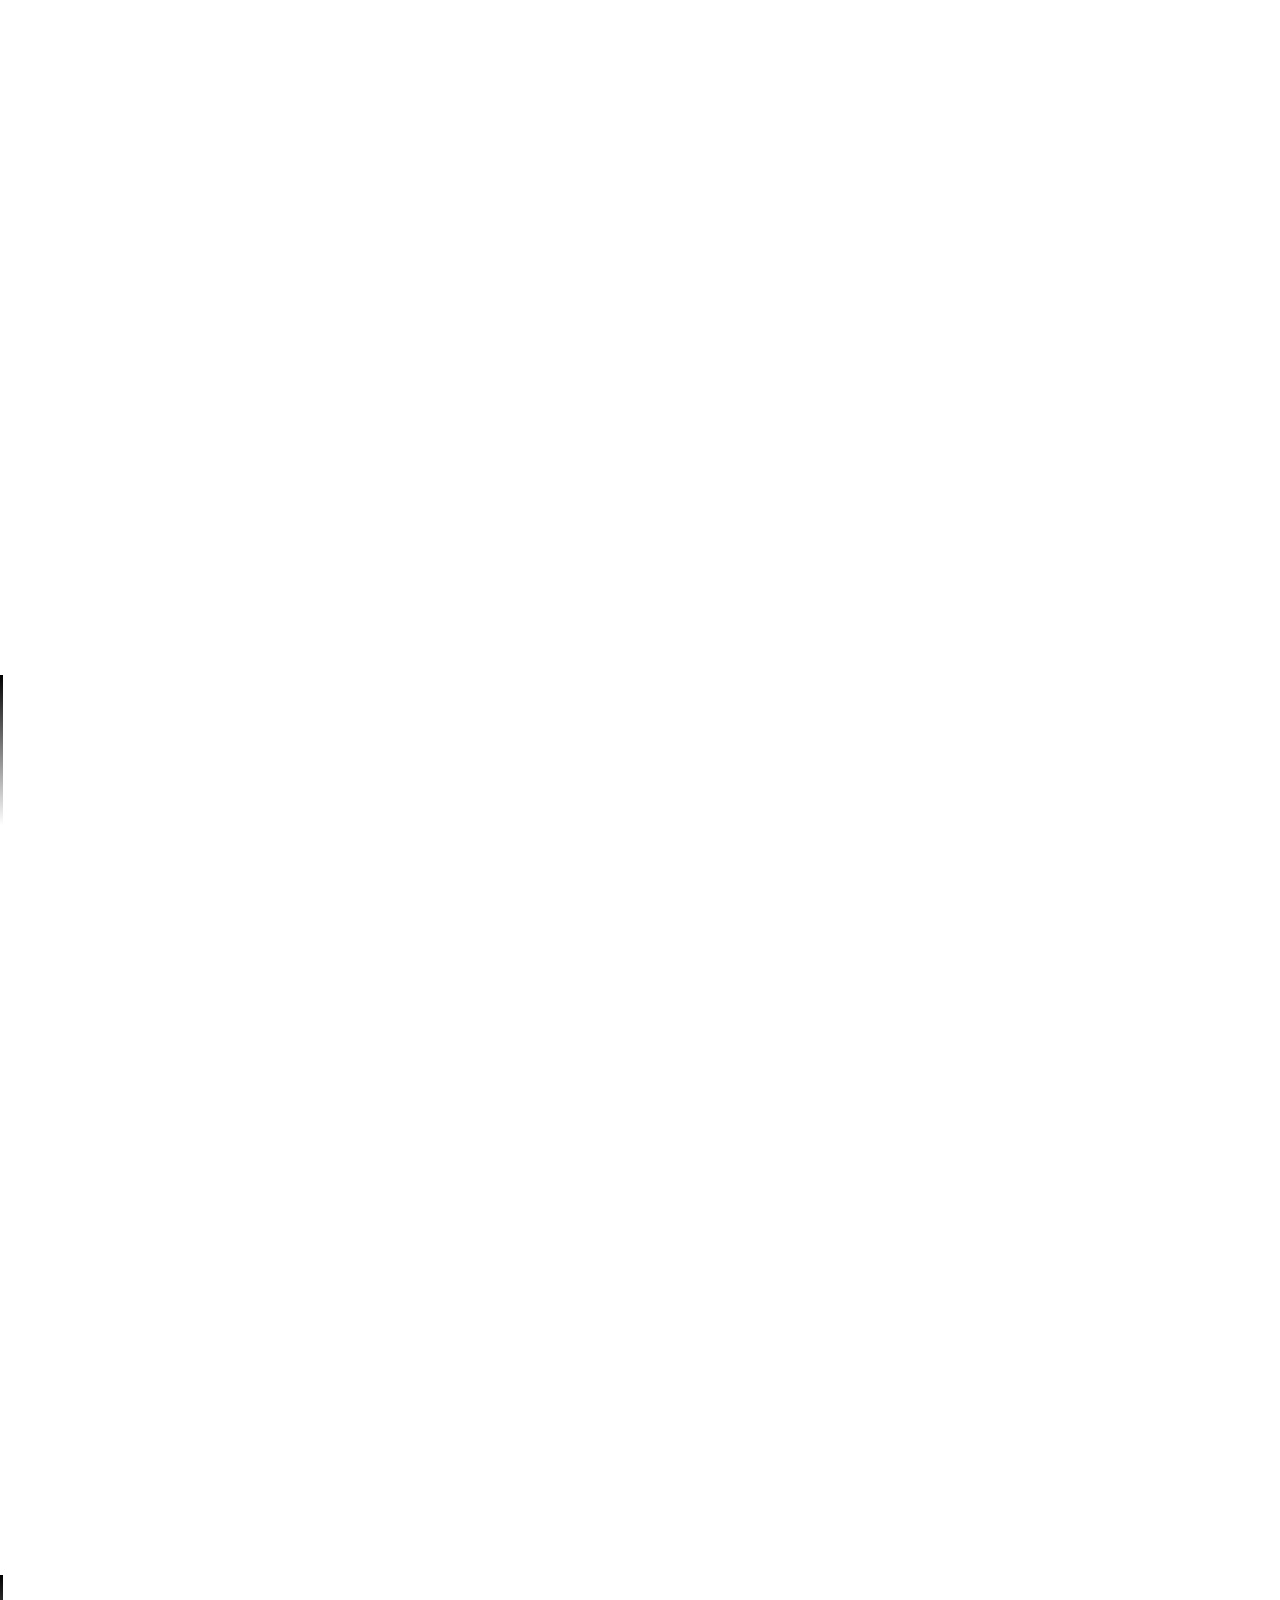
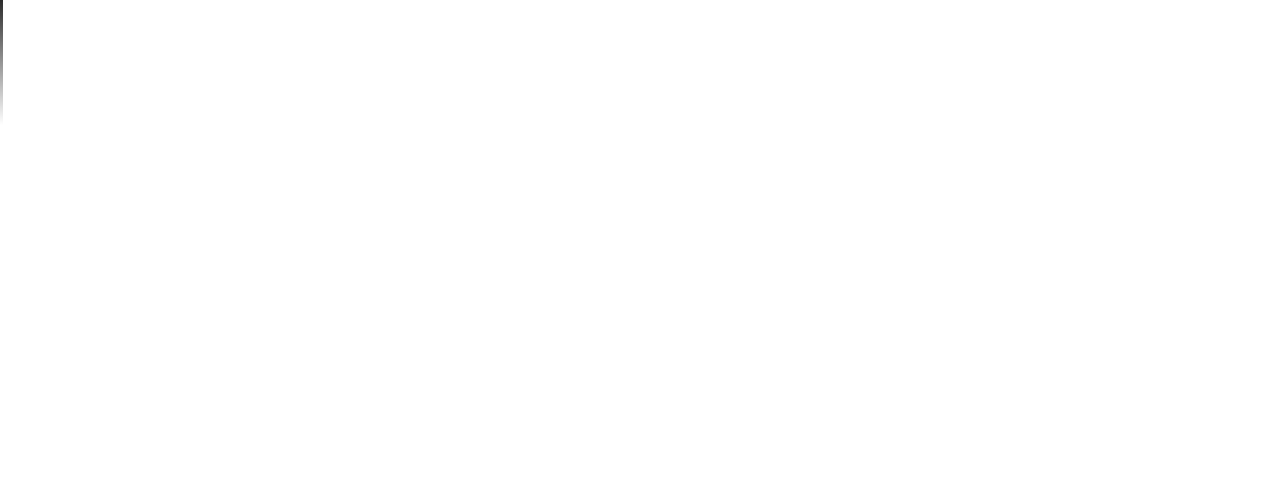
==== commit d747d6f1: "WIP" ====
--- a/input.html
+++ b/input.html
@@ -120,29 +120,48 @@
 <section>
 <h2>So, what is a sheaf?</h2>
 <p>Let <code>U_i ⊆ X</code> be open sets that cover <code>U ⊆ X</code>.</p>
+<div class="step">
 <p>Consider the following set</p>
 <div class="small">
 codeblock(sheaf_condition)
 </div>
+</div>
+<div class="step">
 <p>There is a canonical map
 <code class="highlight">
 	<span class="n"><span class="n">F</span><span class="o">(</span><span class="n">U</span><span class="o">)</span> <span class="bp">→</span> <span class="n">F'</span><span class="o">(</span><span class="n">U</span><span class="o">)</span>
 </code>
 </p>
+</div>
+<div class="step">
 <p>A presheaf <code>F</code> is called a <em>sheaf</em>
 	if this canonical map is bijective for every <code>U ⊆ X</code>
 	and every cover of <code>U</code>.
-</section>
-
-<section>
-<h2>Remarks</h2>
-<p>Sometimes we want sheaves,<br/>
-	but don't have a good topology.</p>
-
-<p>Solution:
-	Put topologies on categories.</p>
-
-<p>Famous example: &eacute;tale topology</p>
+</div>
+</section>
+
+<section>
+<h2>Goals</h2>
+What's on my horizon:
+<ul>
+	<li class="step">Sheaves for schemes and perfectoid spaces</li>
+	<li class="step">Sheaves on a basis</li>
+	<li class="step">&Eacute;tale topology</li>
+	<li class="step">Sites, topoi</li>
+	<li class="step">Preparations for sheaf cohomology</li>
+</ul>
+</section>
+
+<section>
+<h2>Status</h2>
+Where I am right now:
+<ul>
+	<li class="step">Testing limits/colimits in mathlib</li>
+	<li class="step">Writing categorical boilerplate</li>
+	<li class="step">Hesitating about design decisions</li>
+	<li class="step">Sites, pretopologies, coverages, Grothendieck topologies</li>
+	<li class="step">Alas, Lean does not know an example of a sheaf (yet)</li>
+</ul>
 </section>
 
 <!-- <script src="js/mermaid.min.js"></script> -->
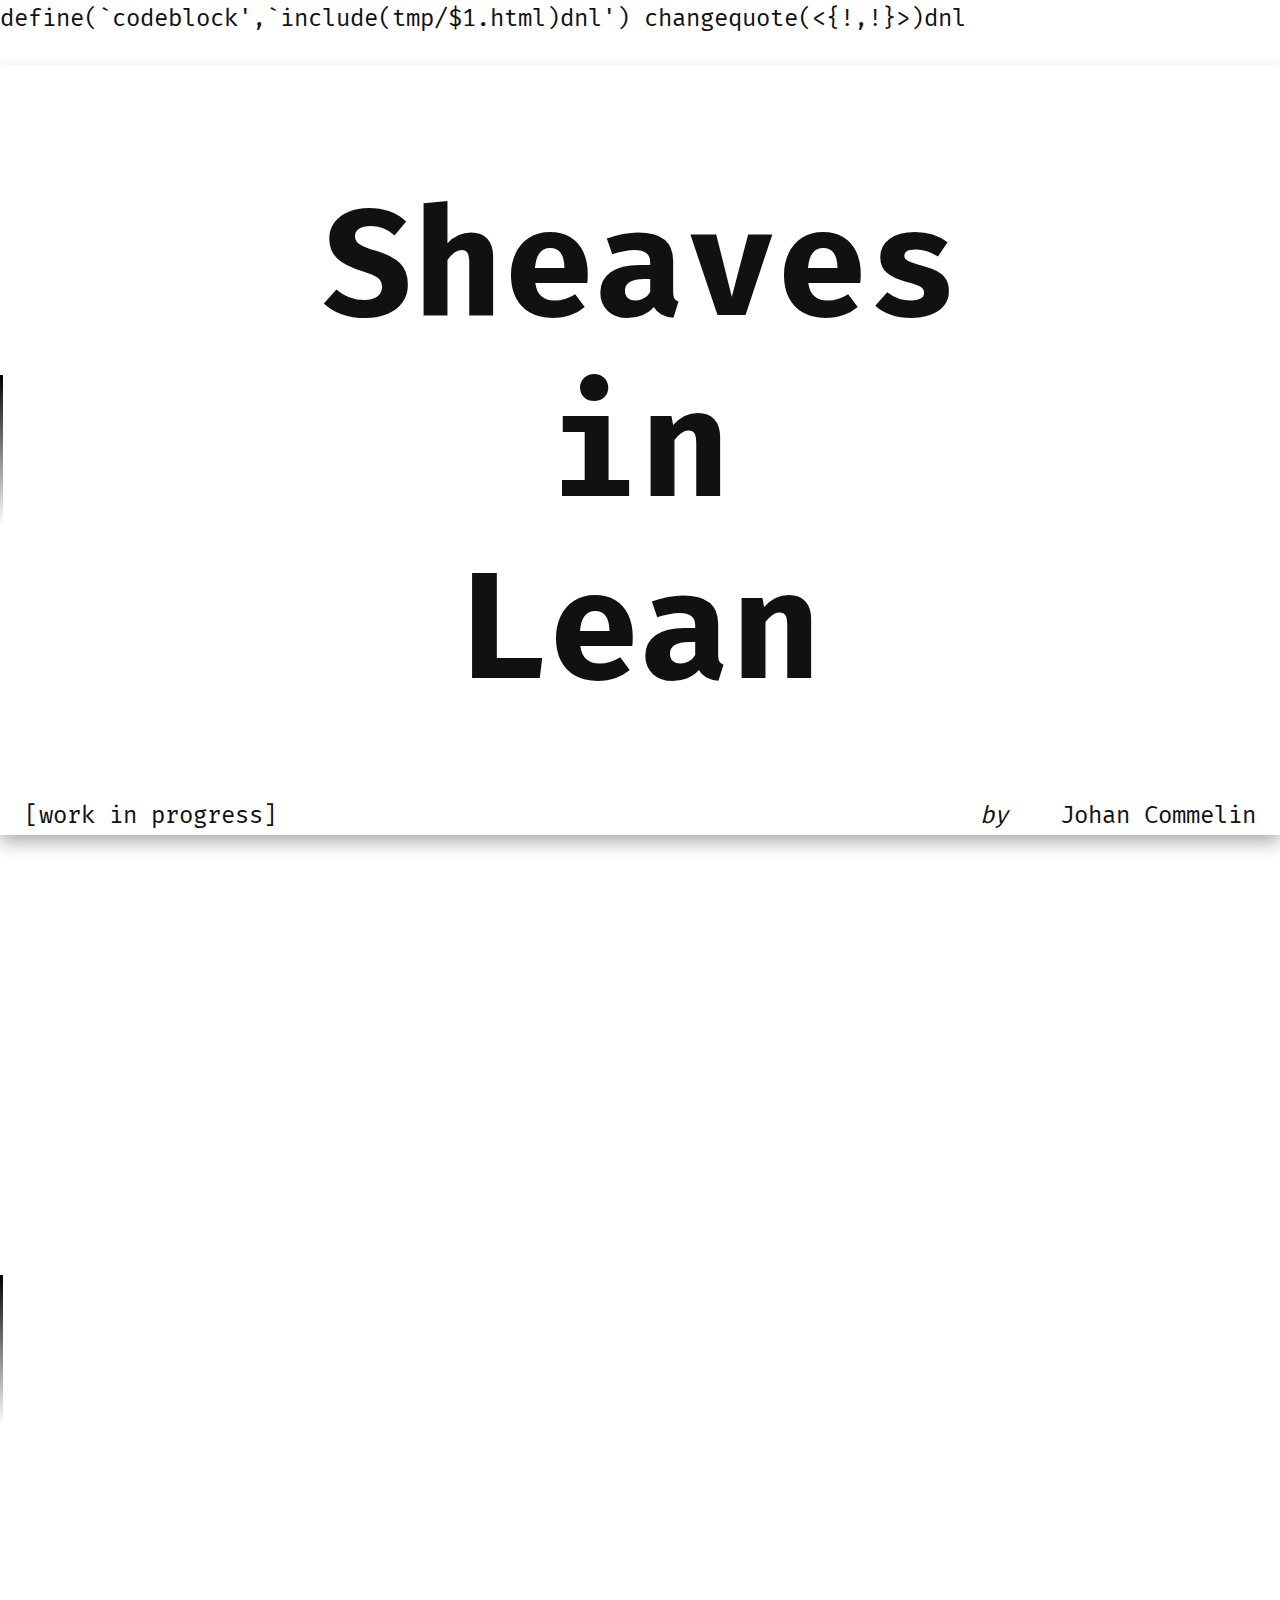
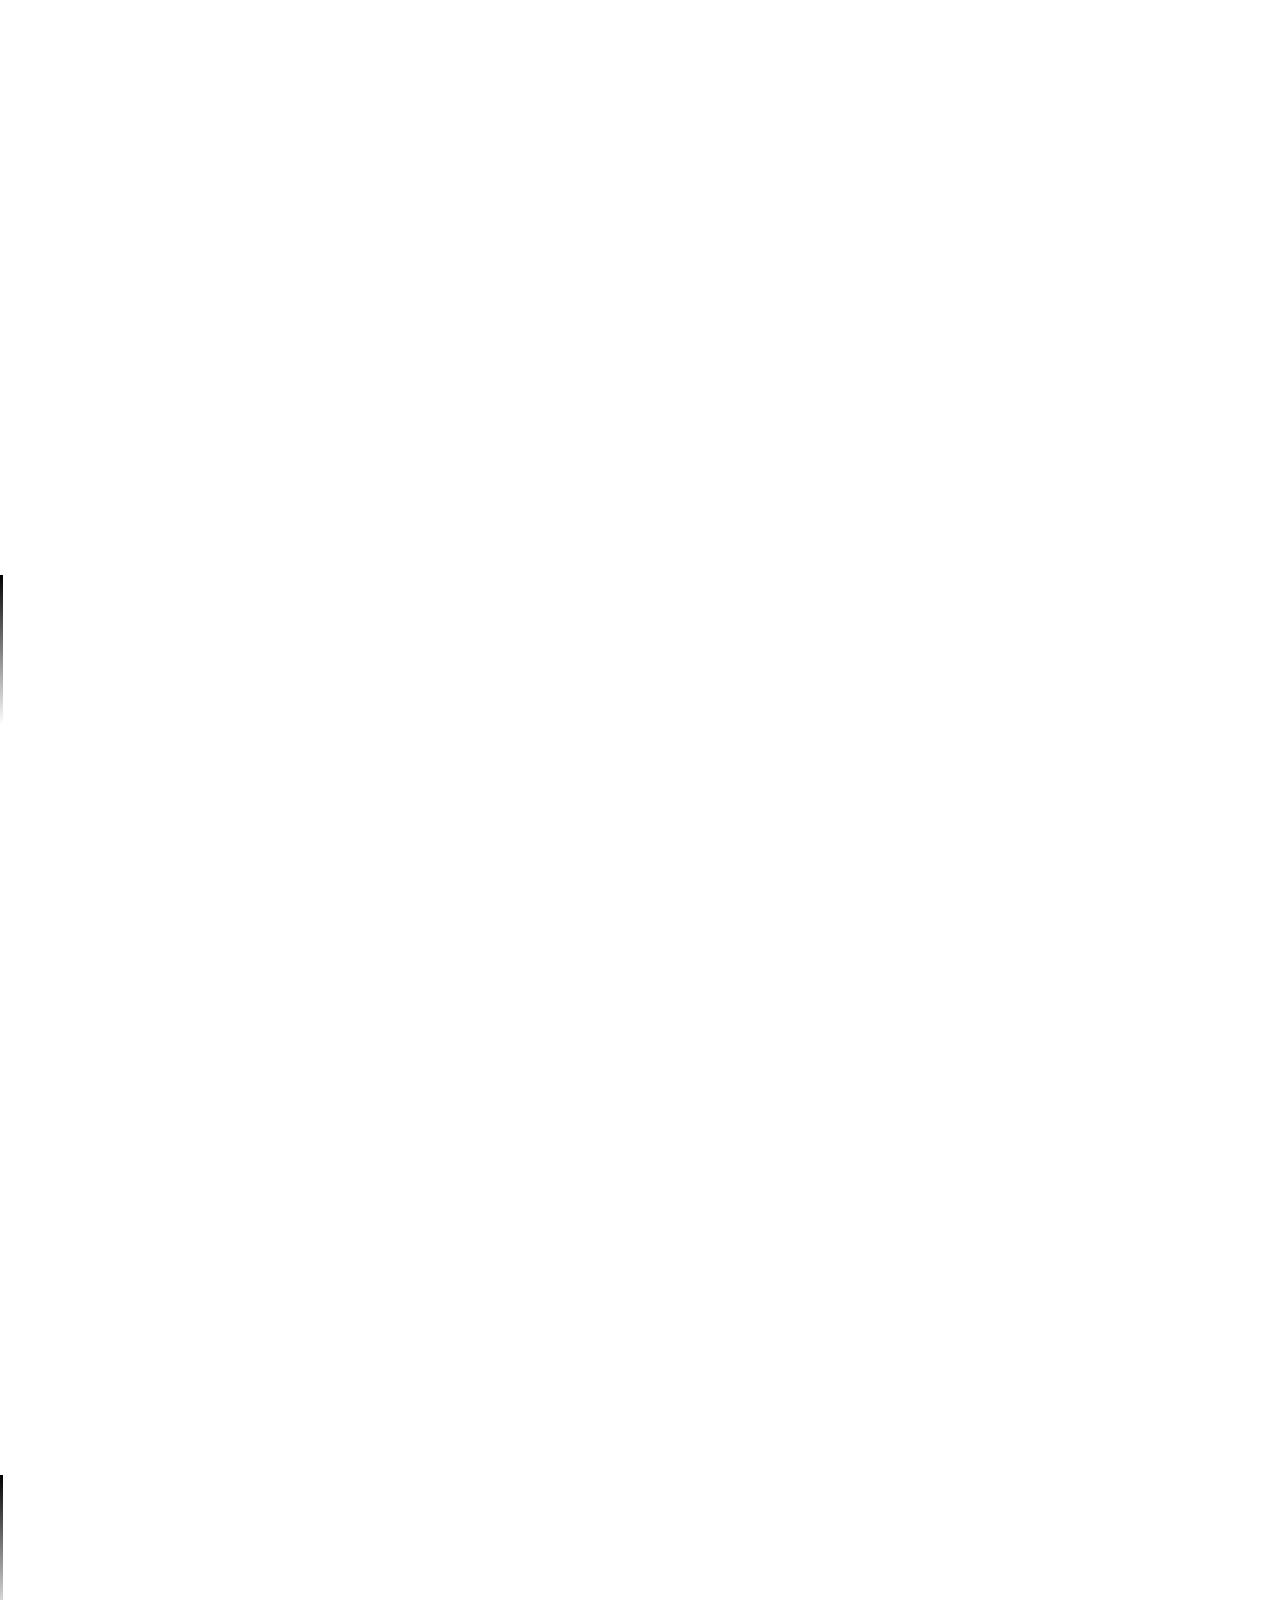
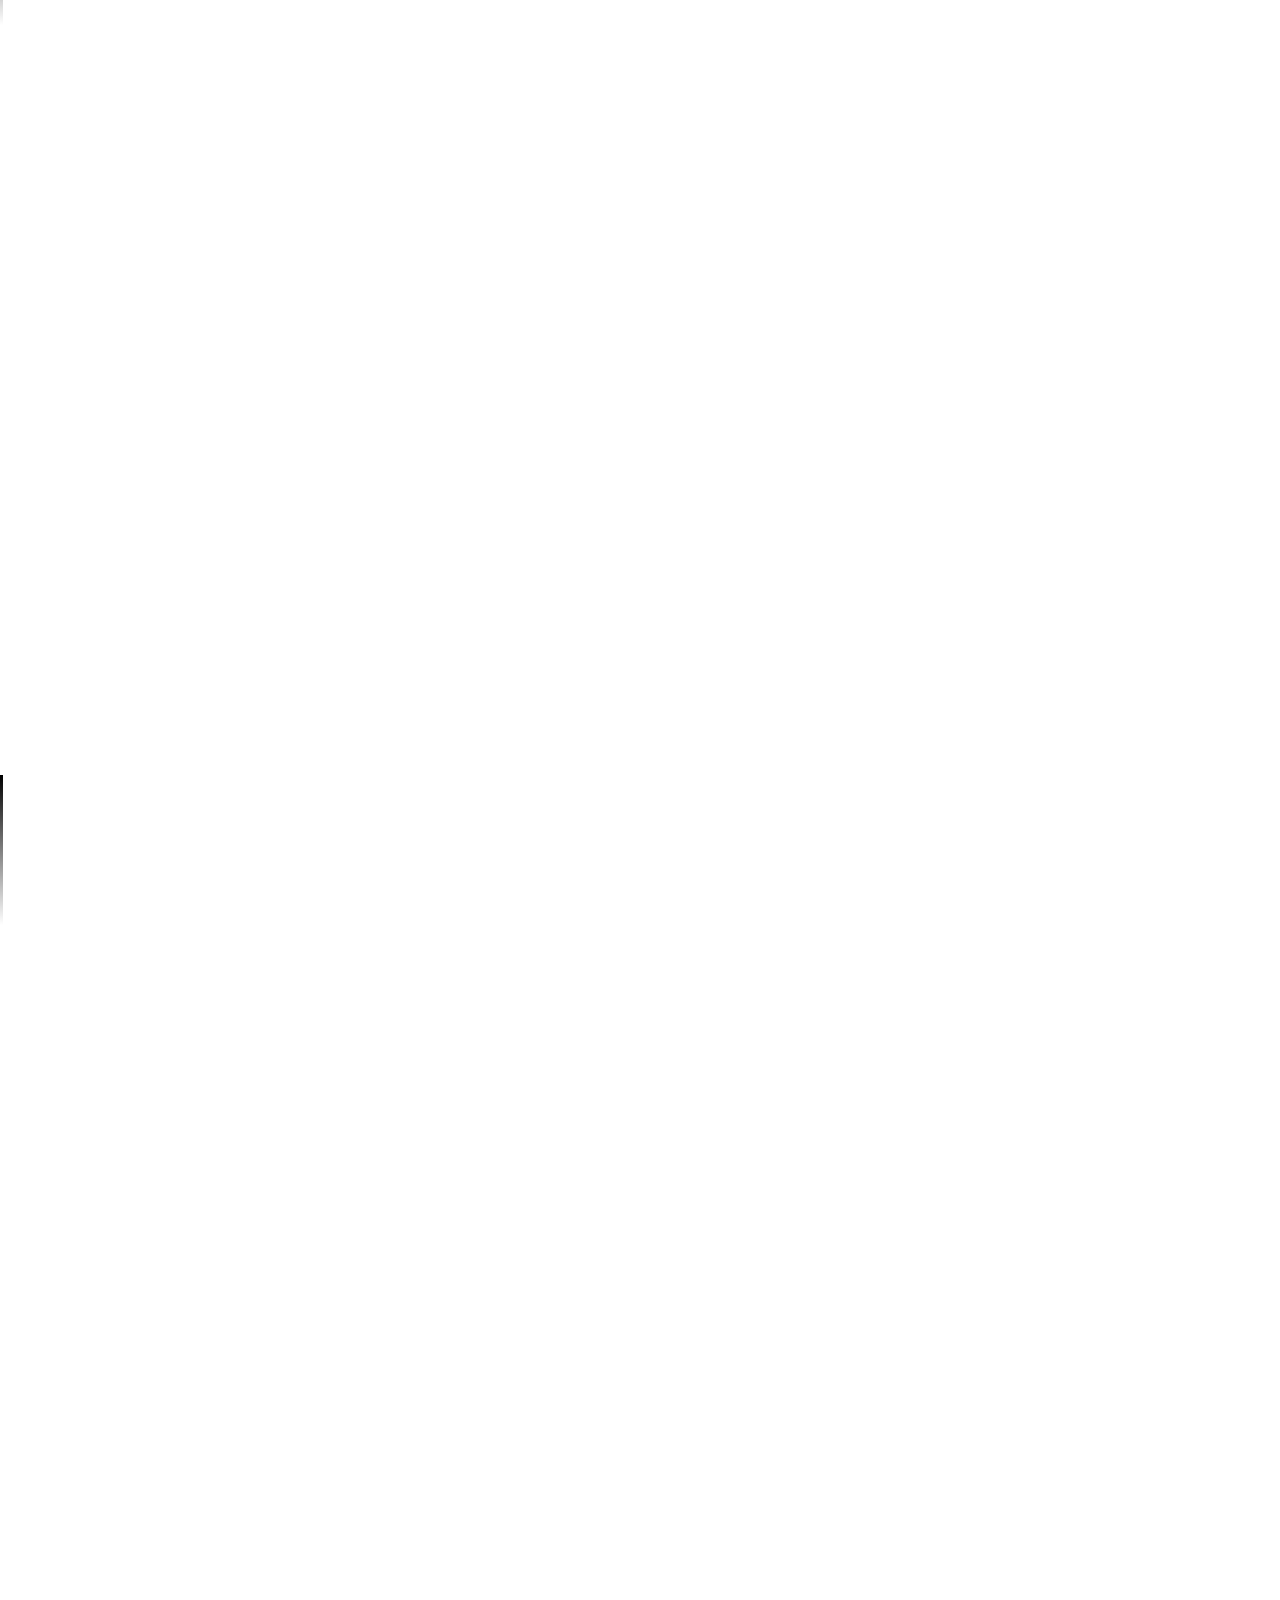
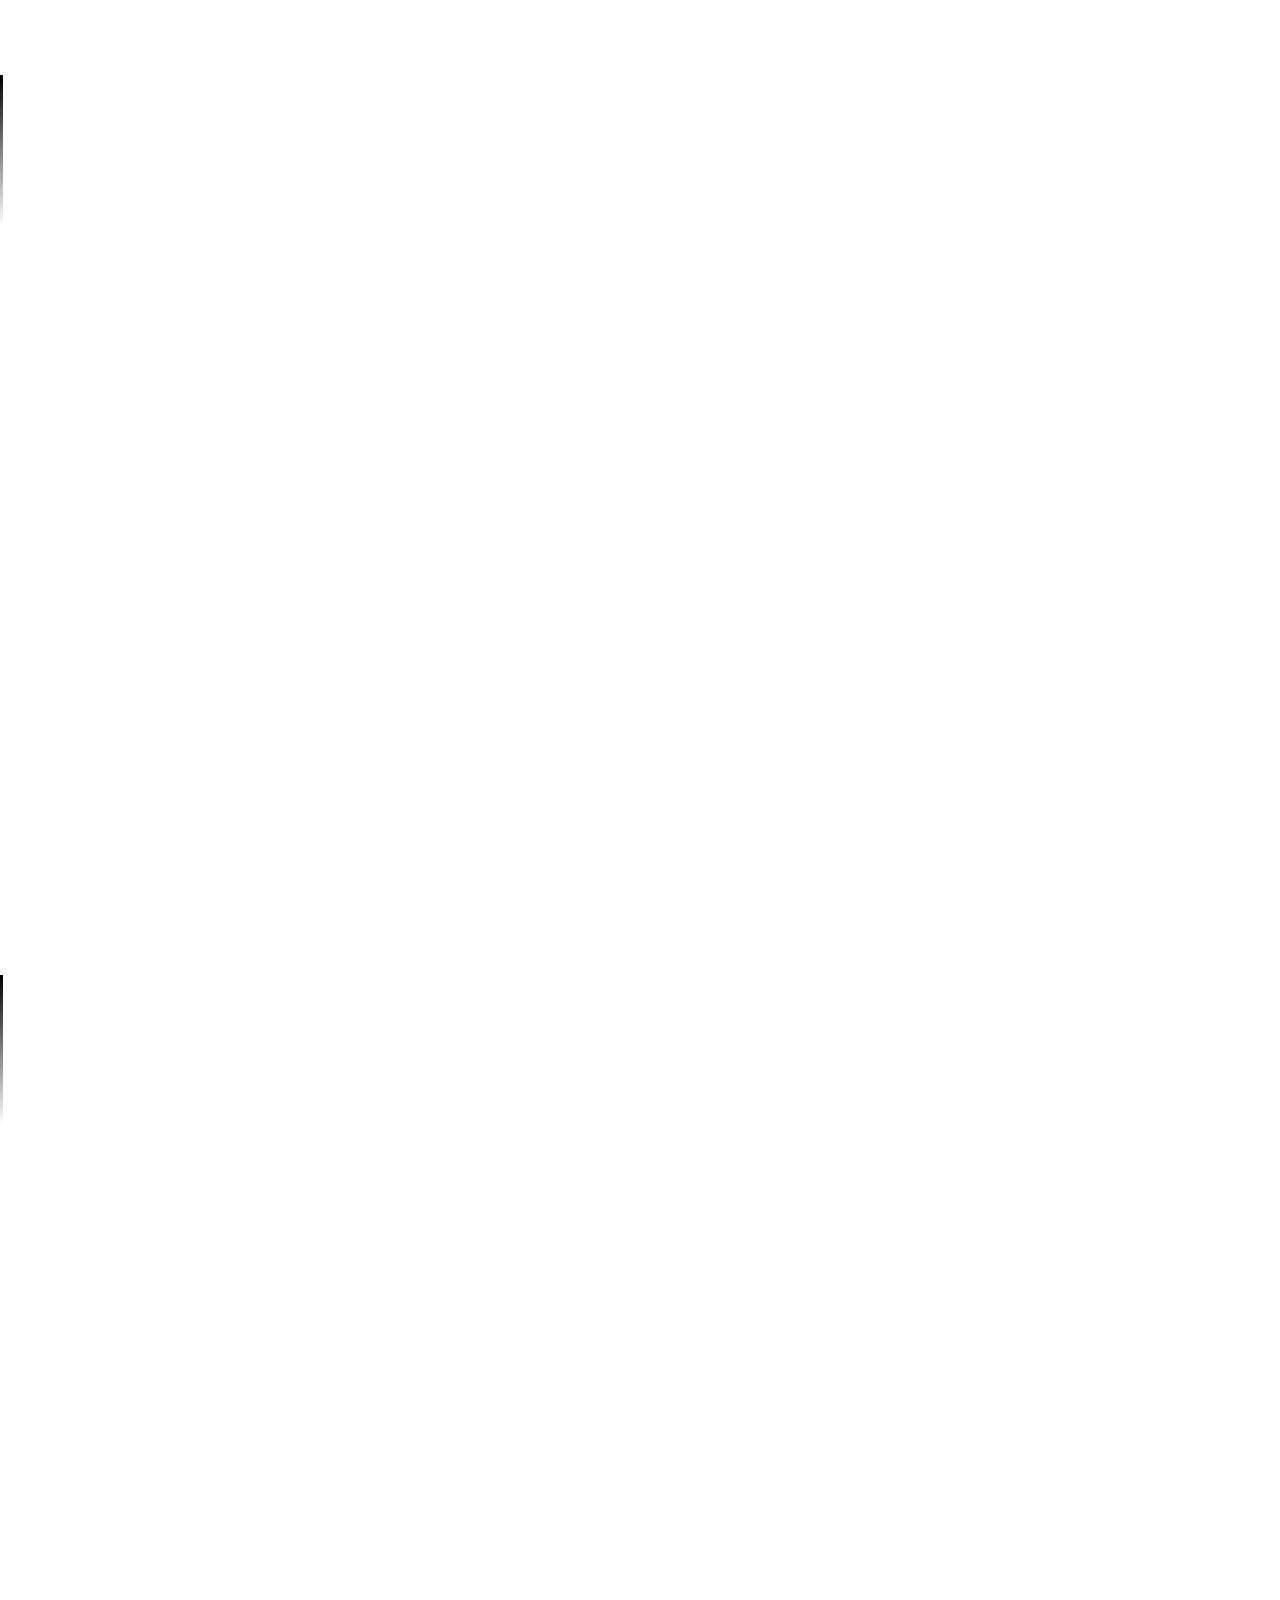
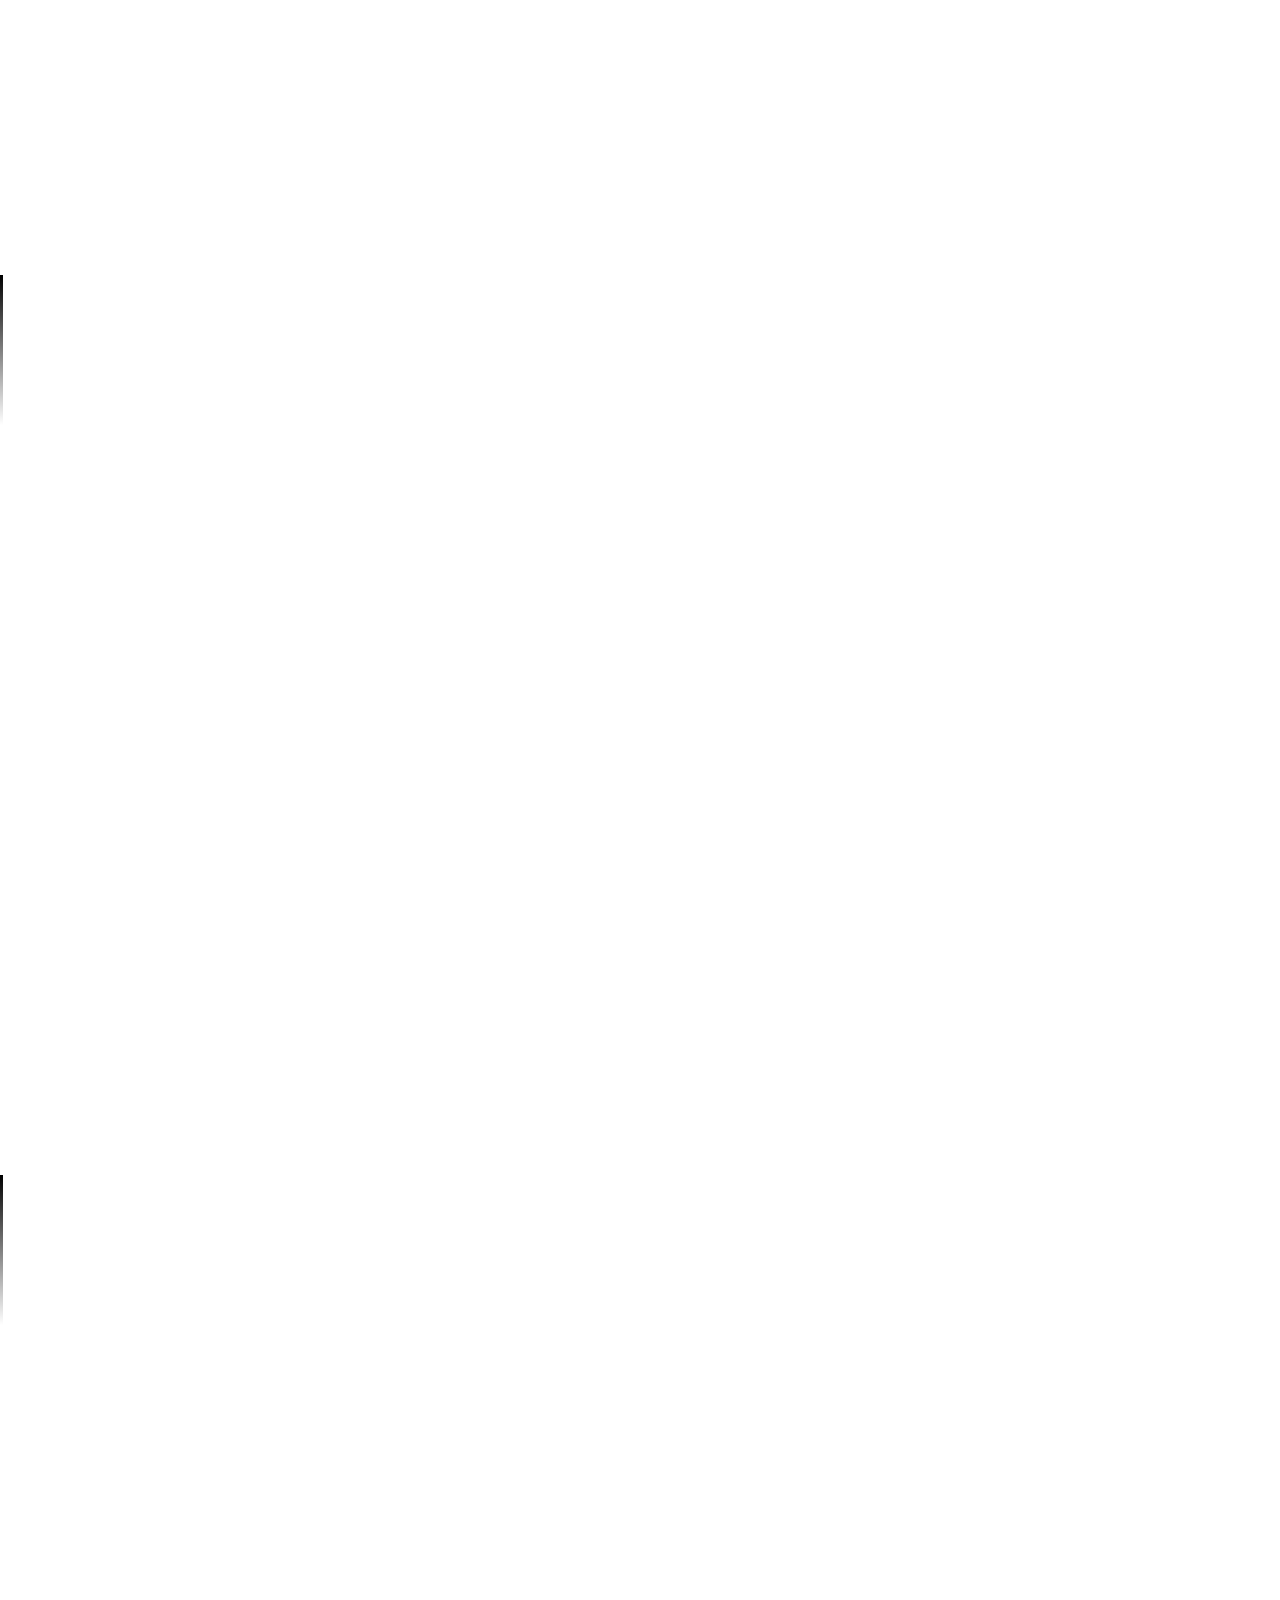
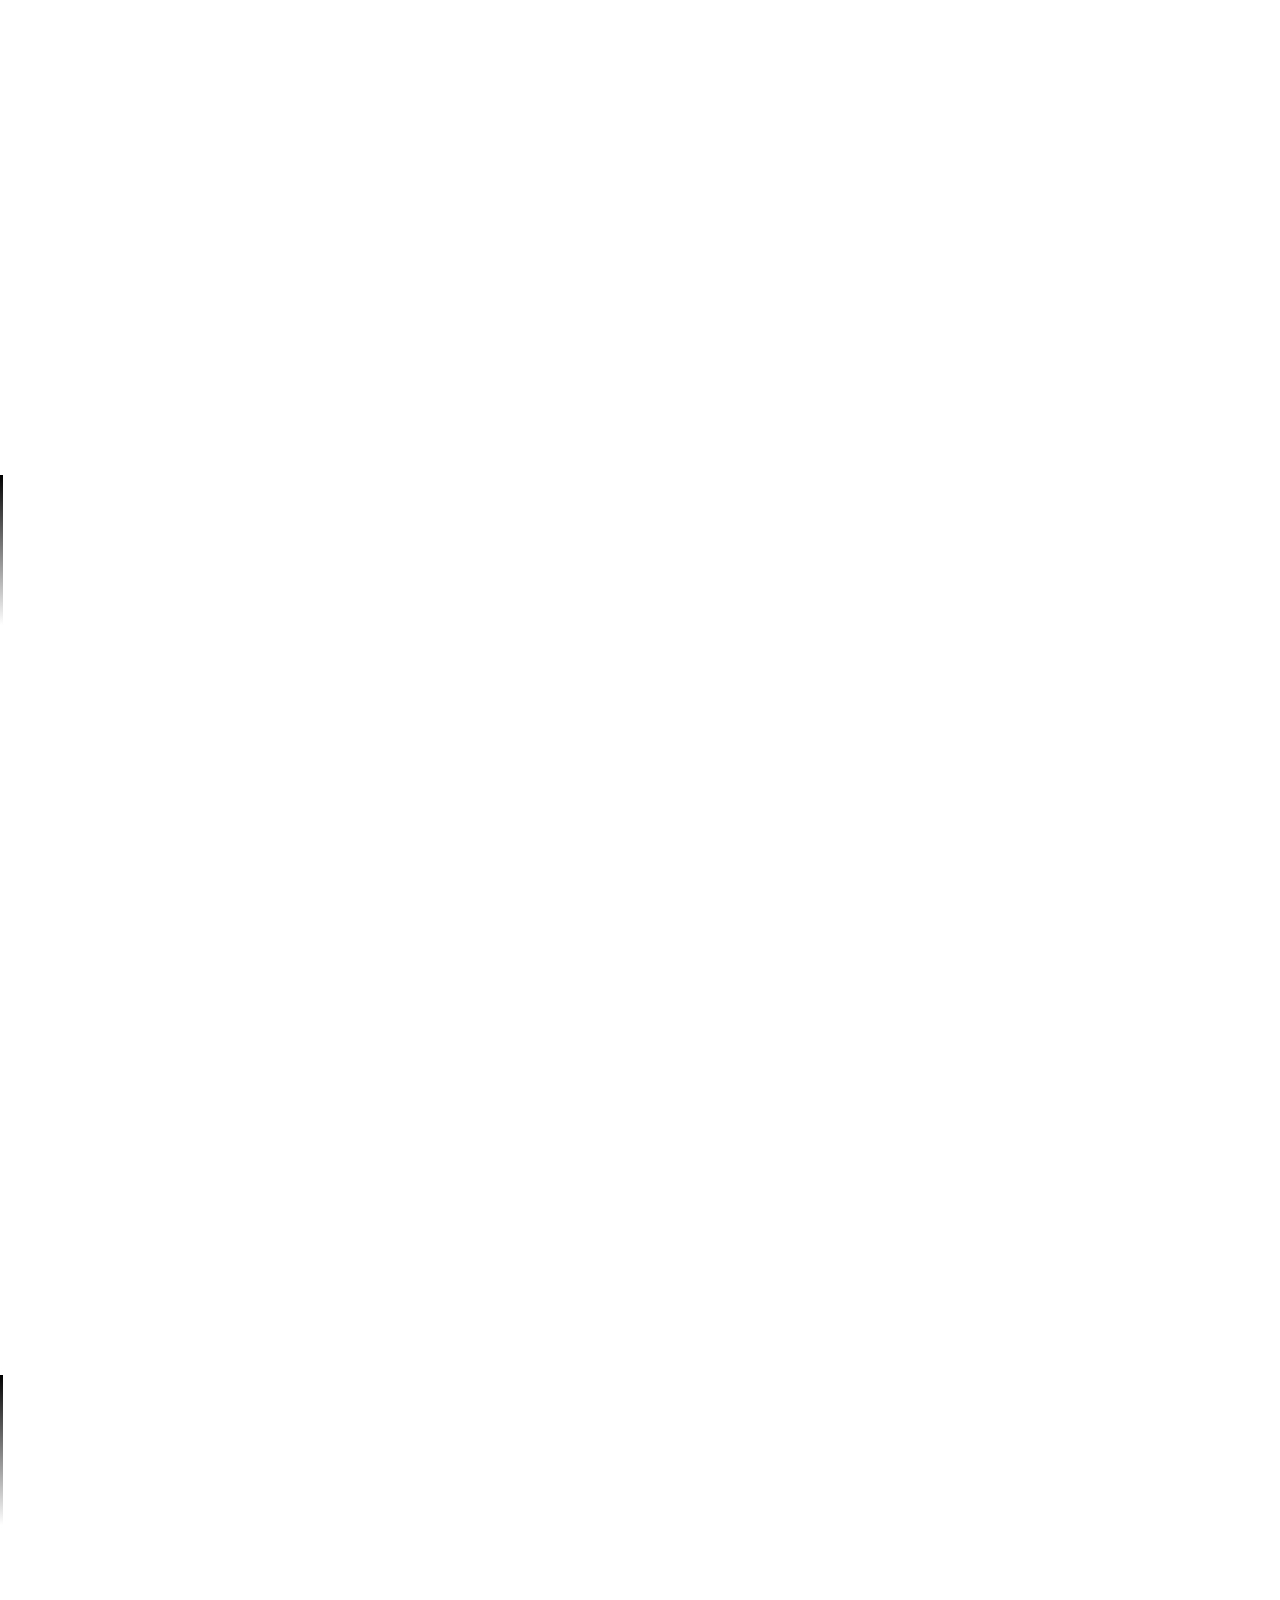
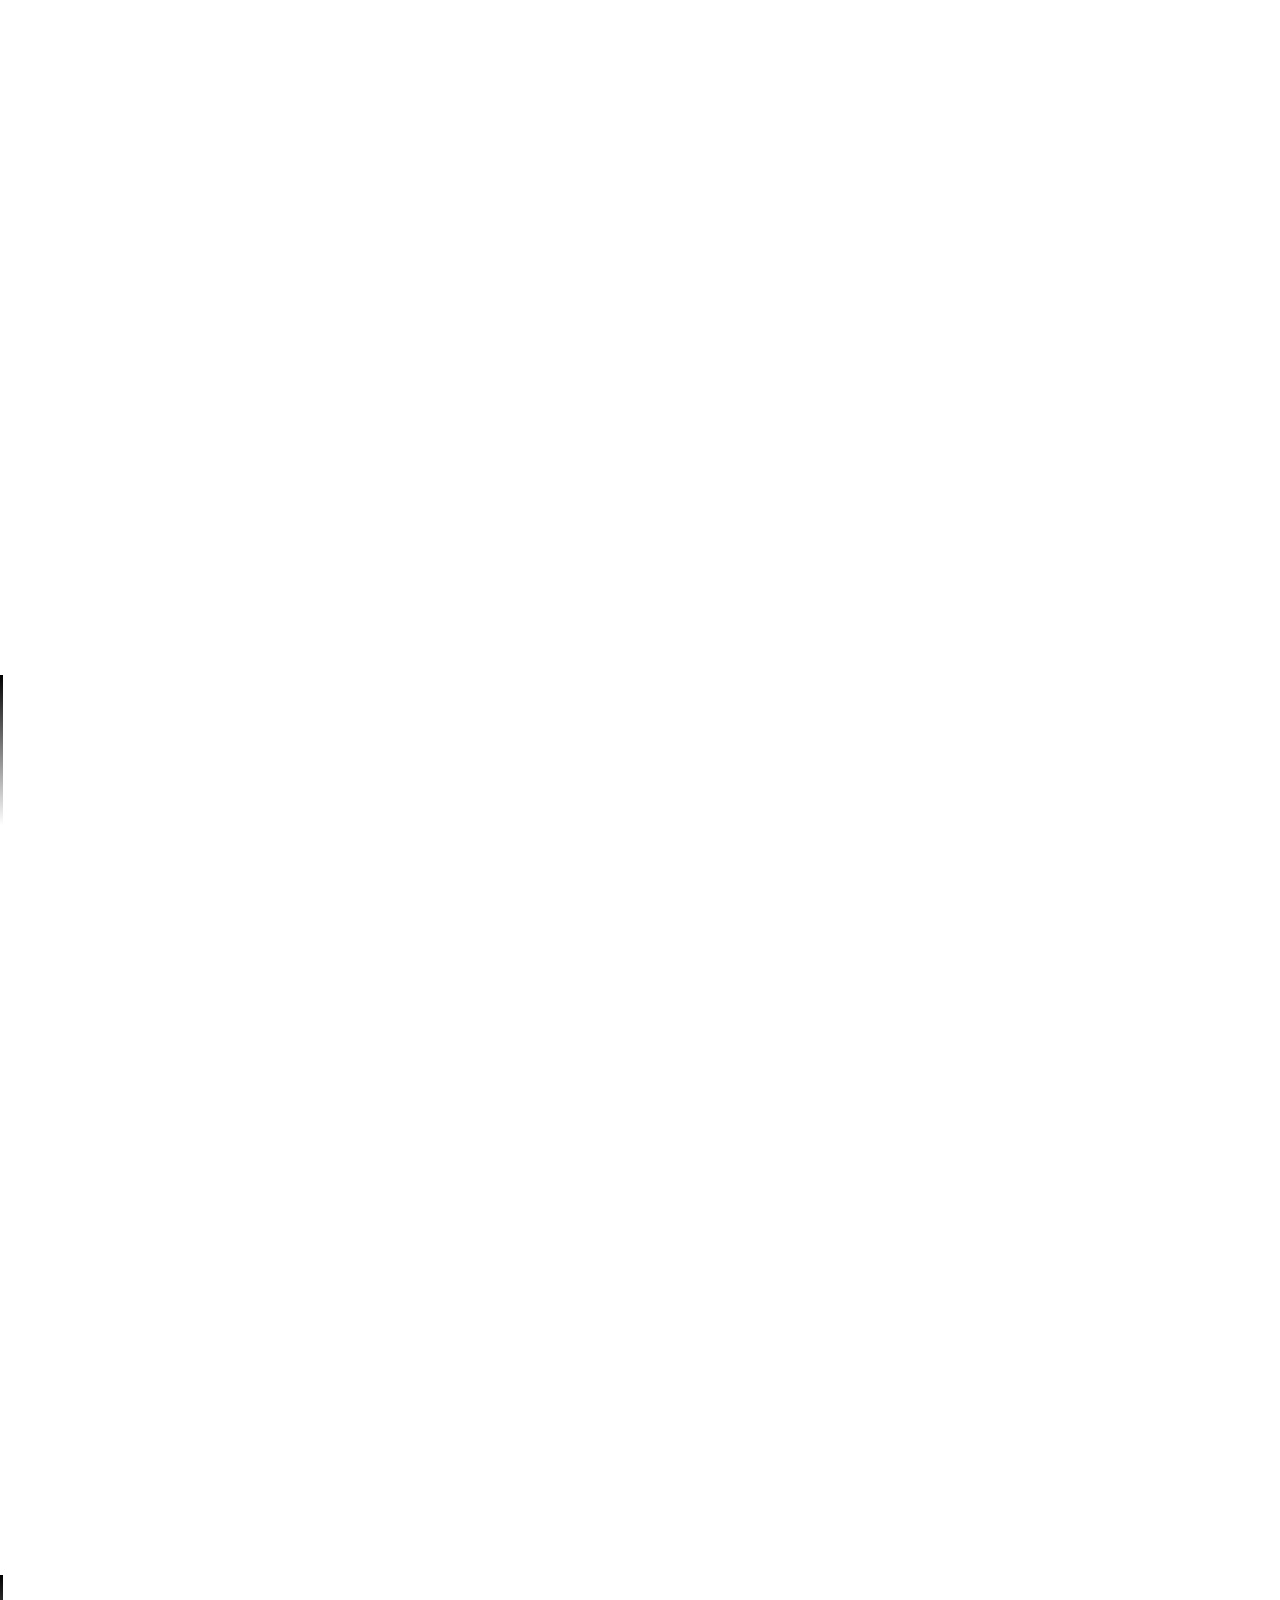
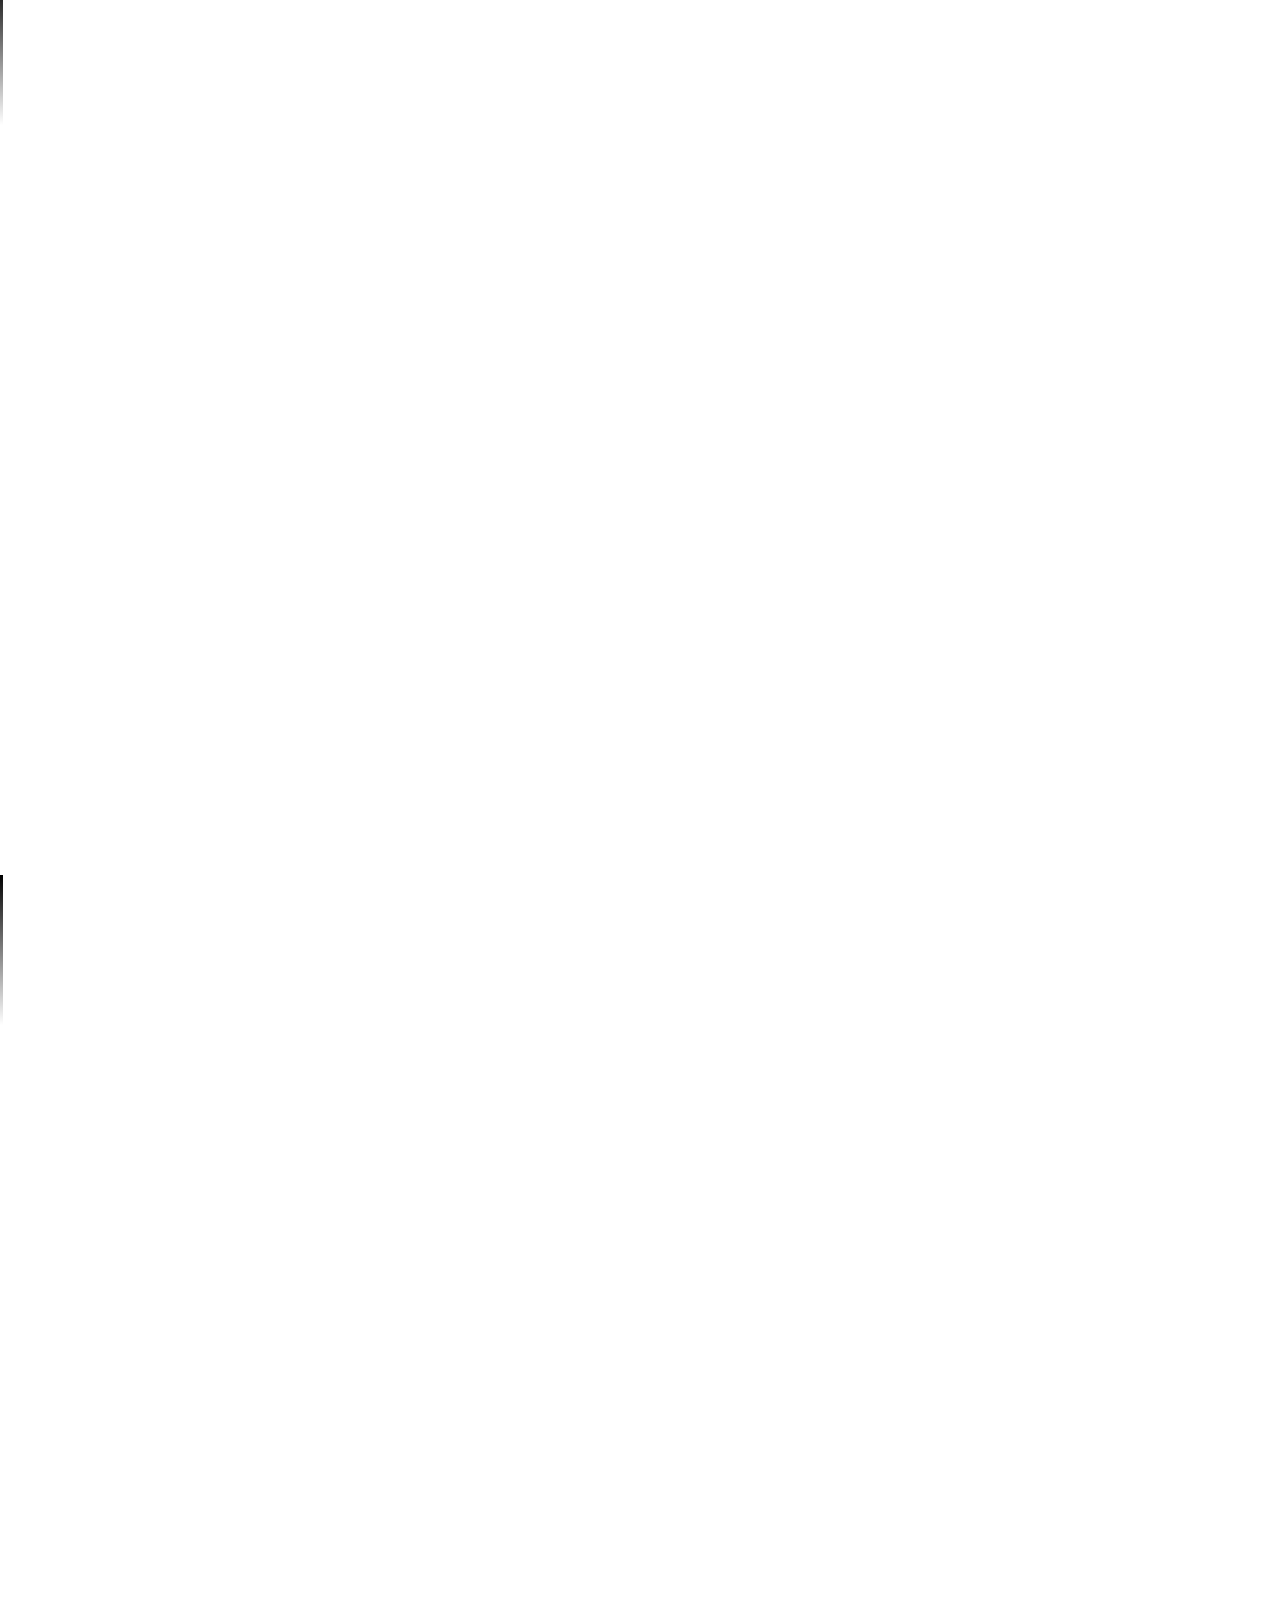
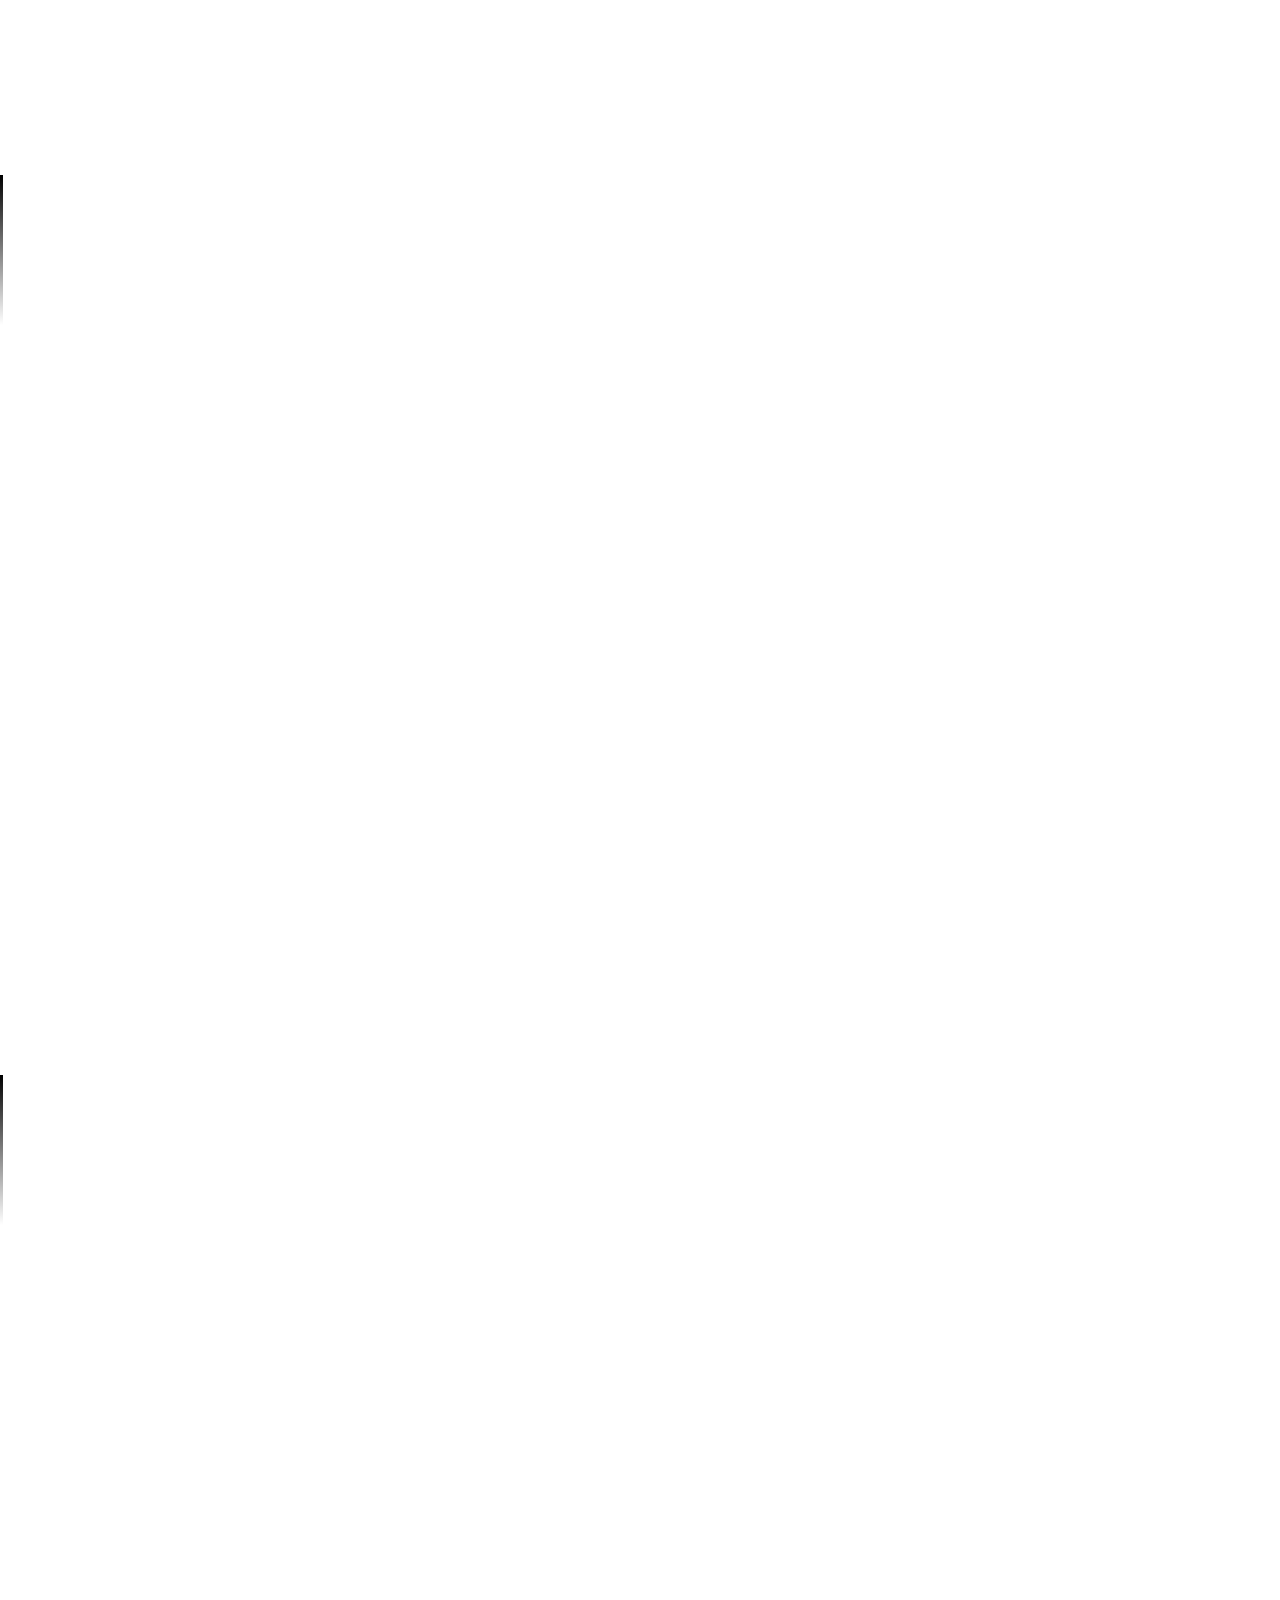
==== commit ed3a3775: "WIP" ====
--- a/input.html
+++ b/input.html
@@ -15,7 +15,7 @@
 <link rel="stylesheet" media="screen" href="css/stack.v0.css">
 
 <section id="titleslide">
-	<h1>Sheaves in Lean</h1>
+	<h1><span class="large">Sheaves in Lean</span></h1>
 <footer><span id="wip">[work in progress]</span>
 	<span id="author"><em>by</em> &emsp; Johan Commelin</span></footer>
 </section>
@@ -88,8 +88,8 @@
 </section>
 
 <section id="categories">
-<h2>Categories in Lean</h2>
-<div class="tiny vcenter">
+	<!-- <h2>Categories in Lean</h2> -->
+<div class="vcenter">
 codeblock(category)
 </div>
 <footer><span class="credit">(by Scott Morrison)</span></footer>
@@ -97,22 +97,36 @@
 </section>
 
 <section>
-<div class="tiny vcenter">
+<div class="vcenter">
 codeblock(functor)
 </div>
 <footer><span class="credit">(by Scott Morrison)</span></footer>
 </section>
 
 <section>
-<div class="tiny vcenter">
-codeblock(types_and_yoneda)
-</div>
-<footer><span class="credit">(by Scott Morrison)</span></footer>
-</section>
-
-<section>
-<div class="tiny vcenter">
-codeblock(yoneda_terse)
+<div class="vcenter">
+codeblock(types)
+</div>
+<footer><span class="credit">(by Scott Morrison)</span></footer>
+</section>
+
+<section>
+<div class="vcenter">
+codeblock(yoneda)
+</div>
+<footer><span class="credit">(by Scott Morrison)</span></footer>
+</section>
+
+<section>
+<div class="vcenter">
+codeblock(yoneda2)
+</div>
+<footer><span class="credit">(by Scott Morrison)</span></footer>
+</section>
+
+<section>
+<div class="vcenter">
+codeblock(yoneda3)
 </div>
 <footer><span class="credit">(by Scott Morrison)</span></footer>
 </section>
@@ -141,9 +155,23 @@
 </section>
 
 <section>
+<center>
+	sheaves of (commutative) groups/rings
+</center>
+</section>
+
+<section>
+<center>
+	topologies on categories
+</center>
+</section>
+
+<!--
+<section>
 <h2>Goals</h2>
 What's on my horizon:
 <ul>
+	<li class="step">Sheaves of (commutative) groups/rings</li>
 	<li class="step">Sheaves for schemes and perfectoid spaces</li>
 	<li class="step">Sheaves on a basis</li>
 	<li class="step">&Eacute;tale topology</li>
@@ -162,6 +190,13 @@
 	<li class="step">Sites, pretopologies, coverages, Grothendieck topologies</li>
 	<li class="step">Alas, Lean does not know an example of a sheaf (yet)</li>
 </ul>
+</section>
+-->
+
+<section>
+<center class="small">
+	<a href="https://github.com/leanprover-community/mathlib/tree/sheaf-2">https://github.com/leanprover-community/mathlib/tree/sheaf-2</a>
+</center>
 </section>
 
 <!-- <script src="js/mermaid.min.js"></script> -->
--- a/css/special.css
+++ b/css/special.css
@@ -19,6 +19,7 @@
 	top: 50%;
 	left: 50%;
 	transform: translate(-50%,-50%);
+	width: 100%;
 }
 .vcenter {
 	display: block;
@@ -30,8 +31,8 @@
 	padding: inherit;
 }
 #sheaf-pic {
-	height: 90%;
-	width: 90%;
+	height: 50%;
+	width: 50%;
 }
 .credit {
 	float: right;
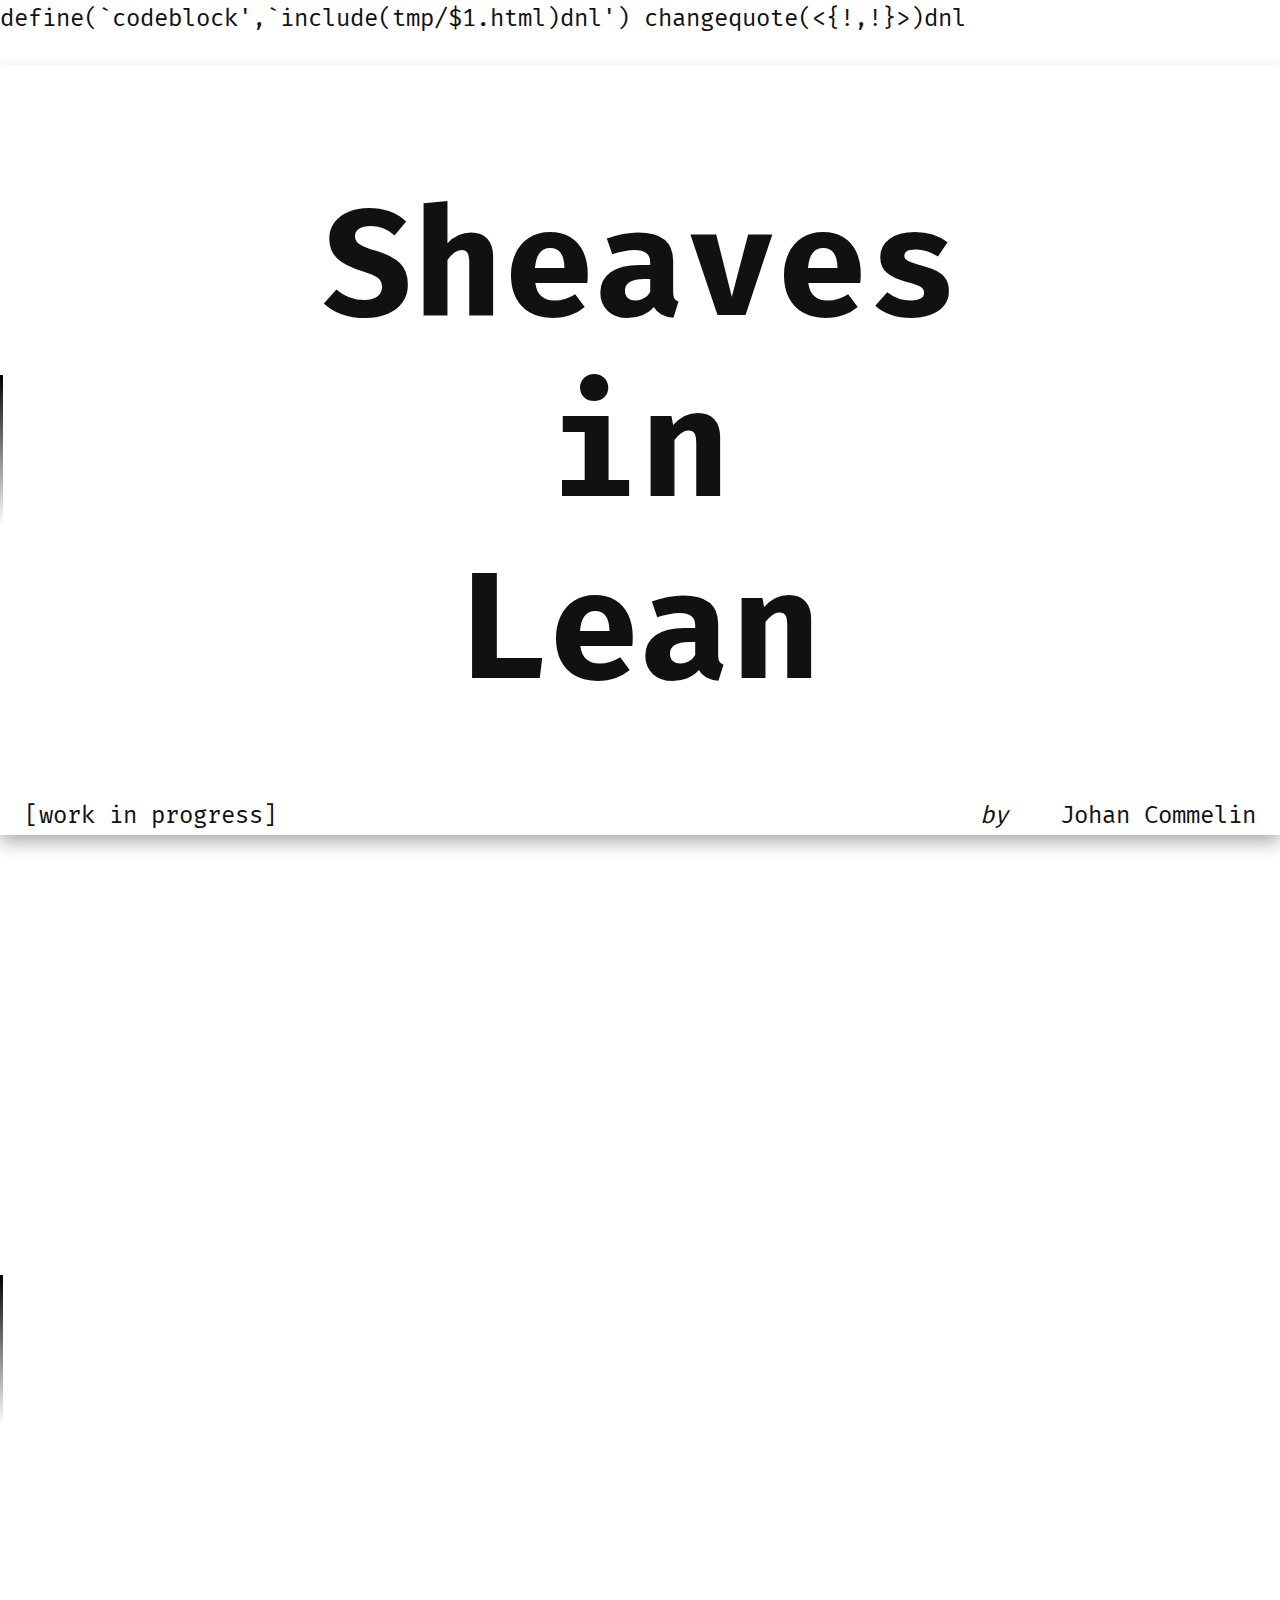
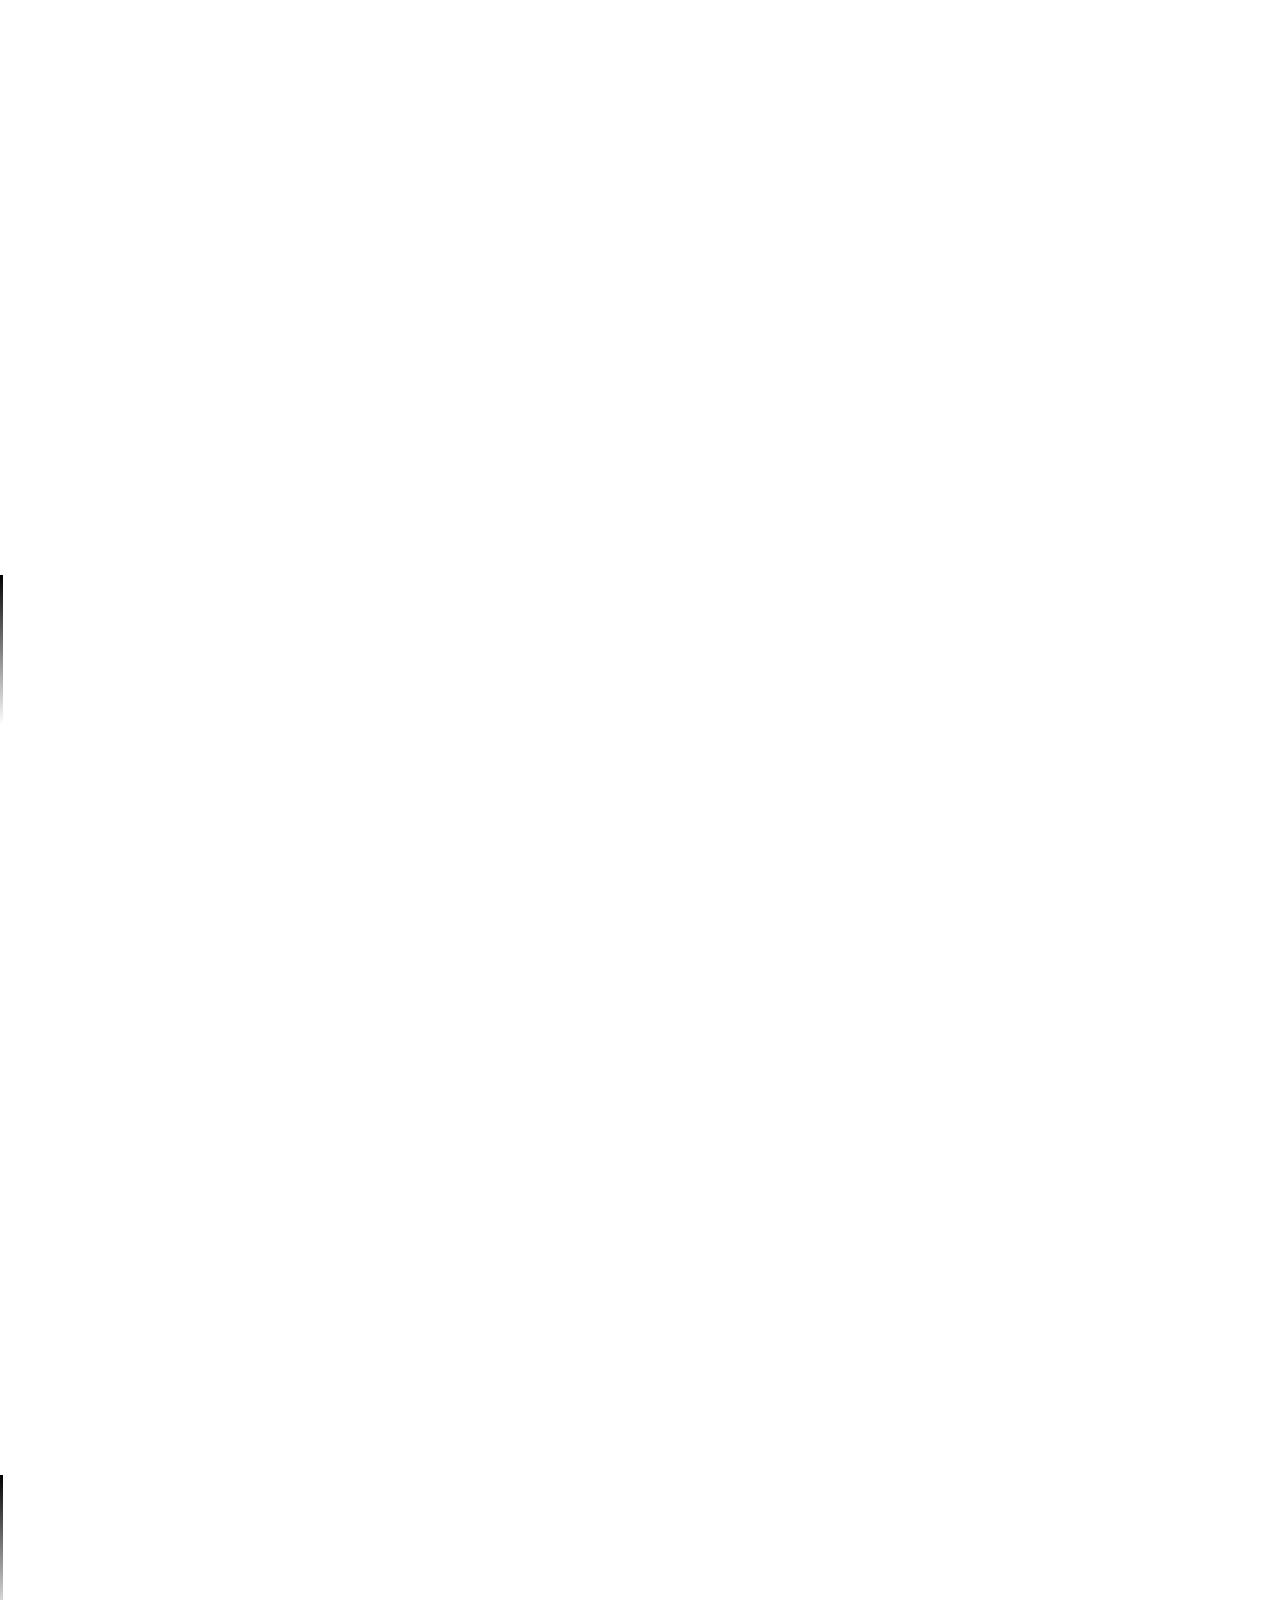
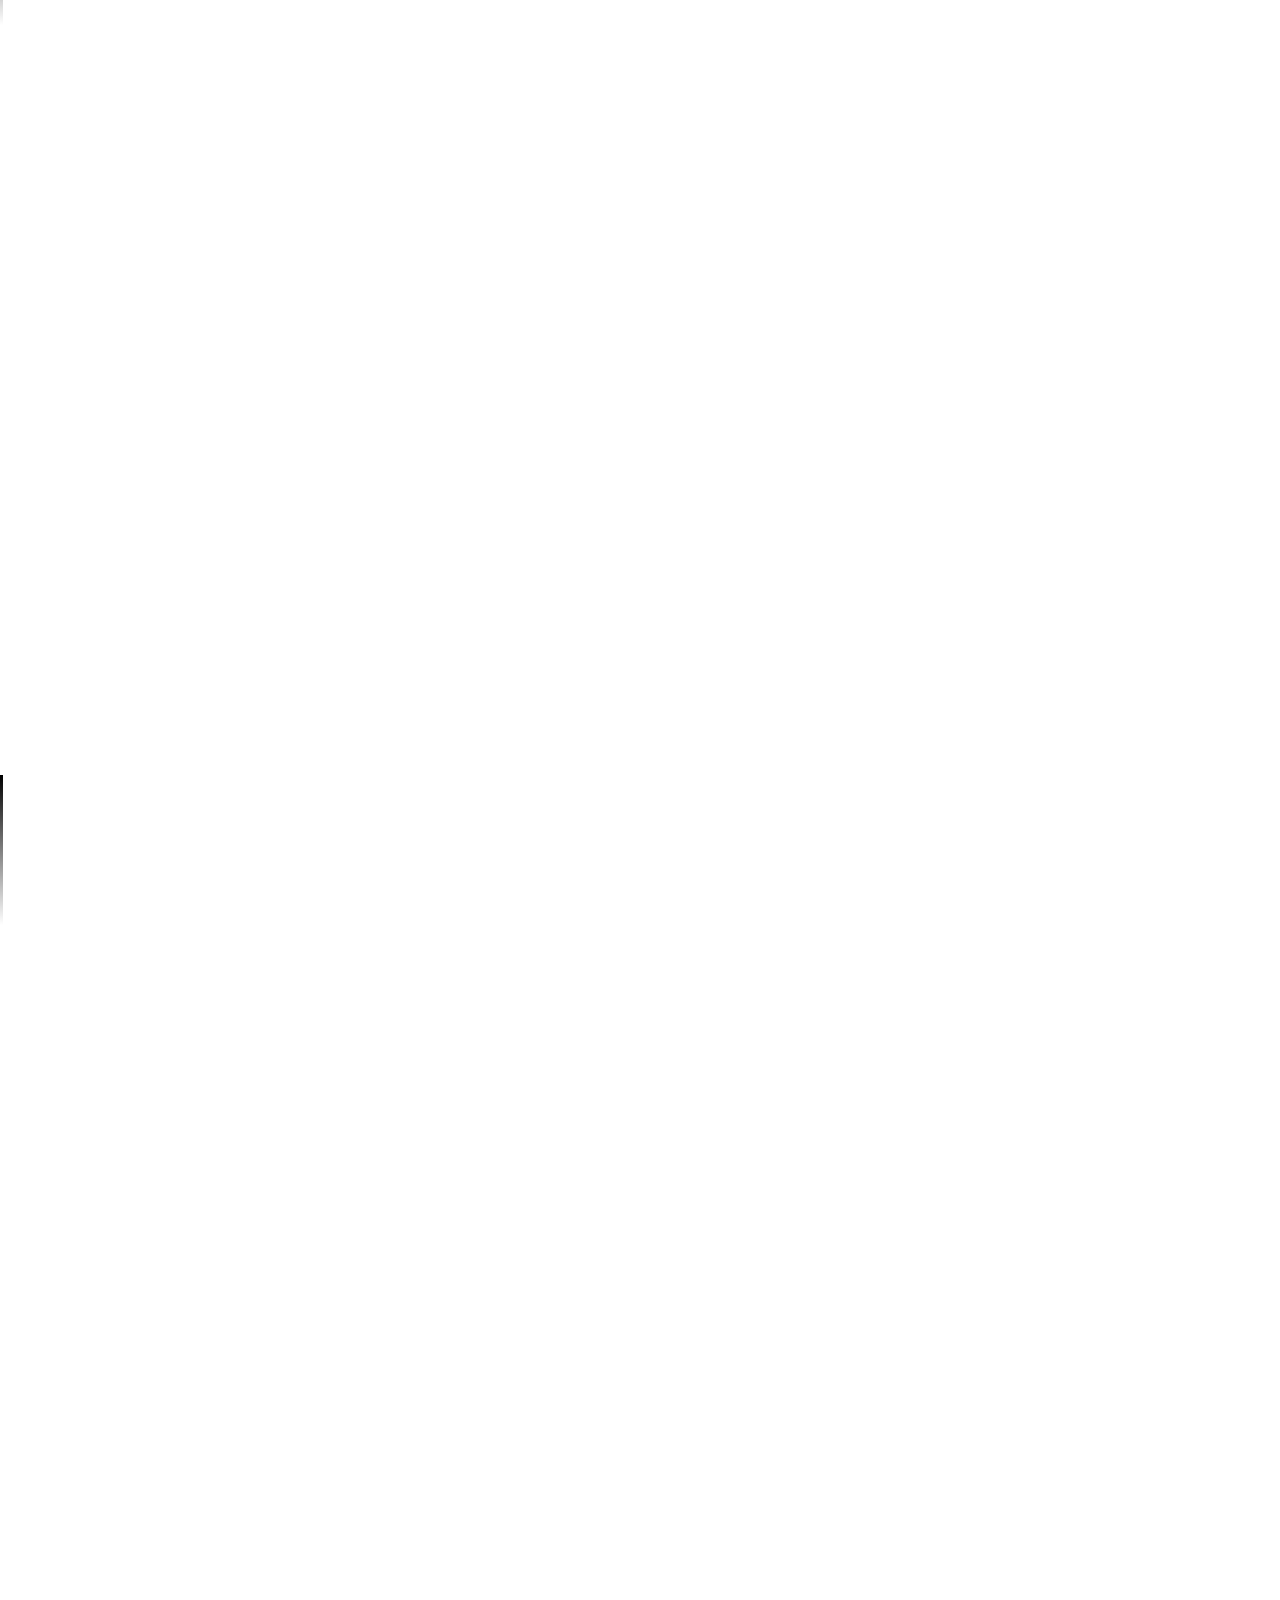
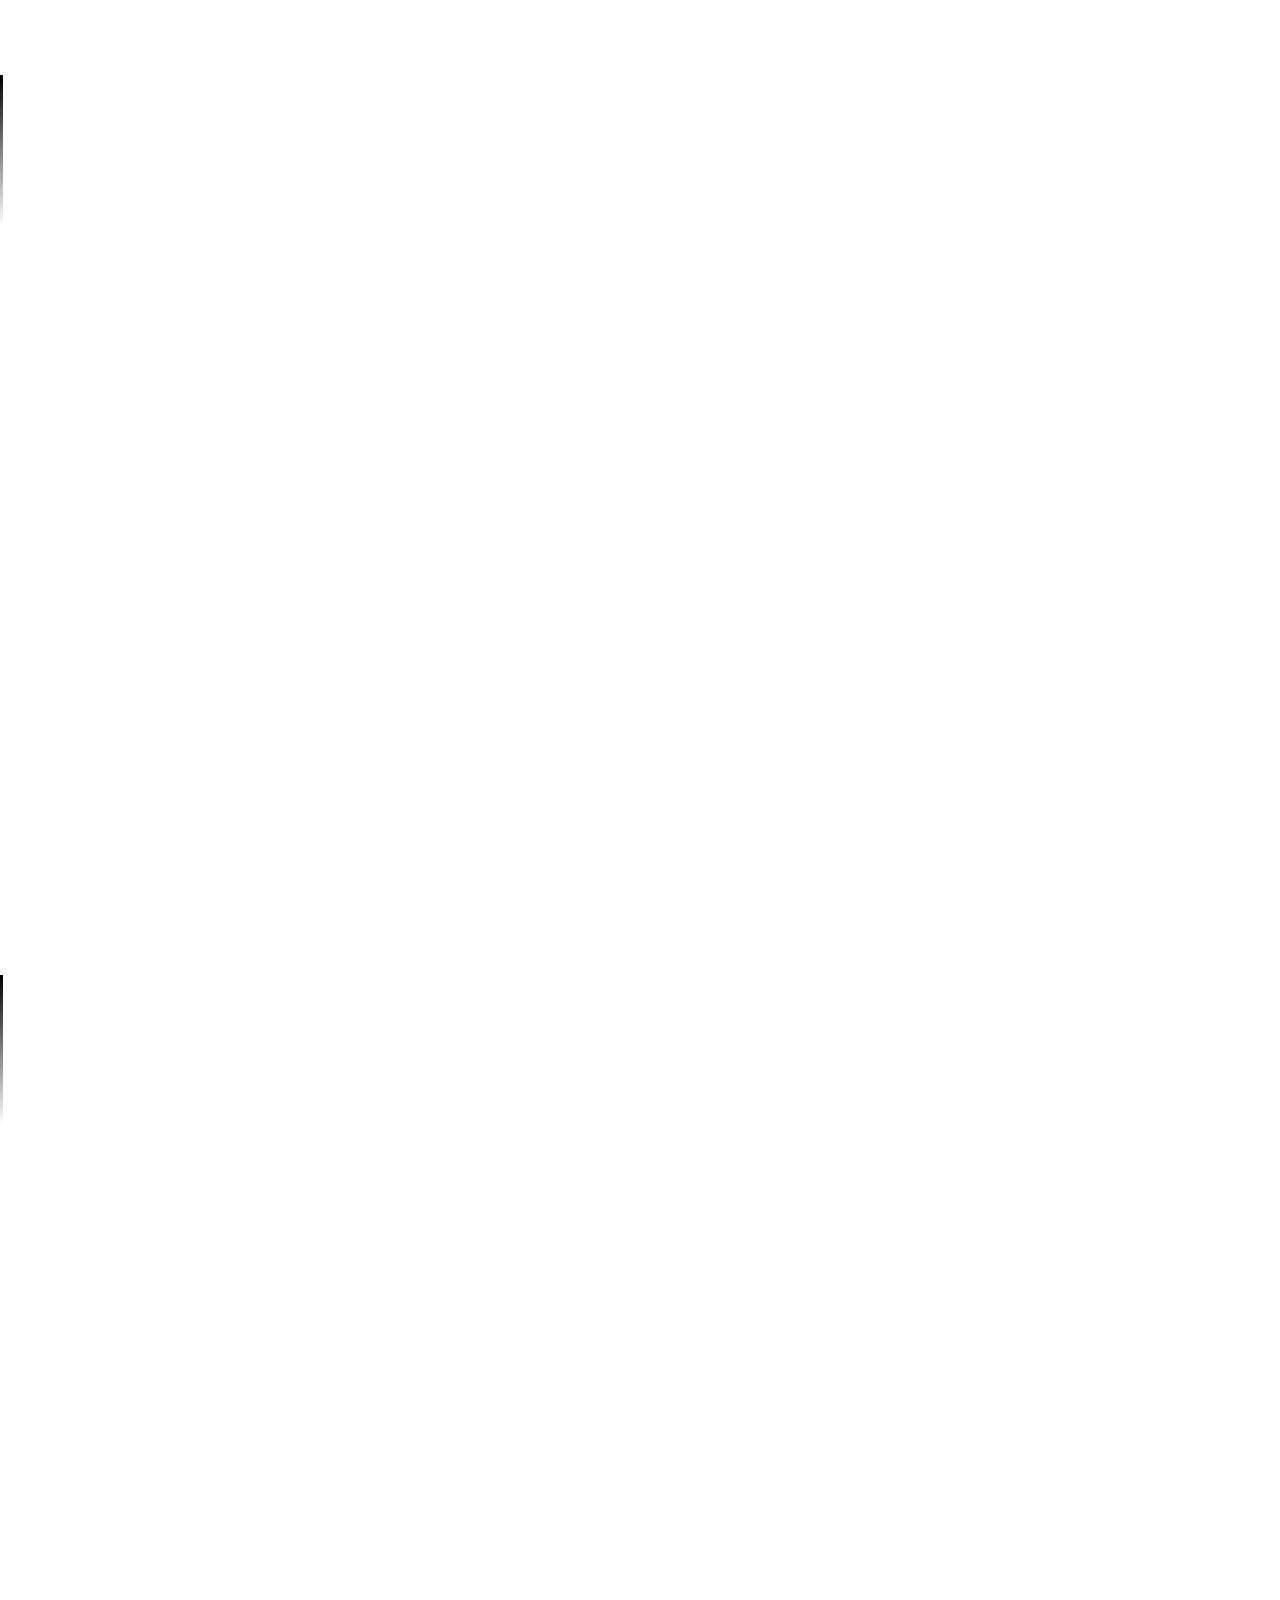
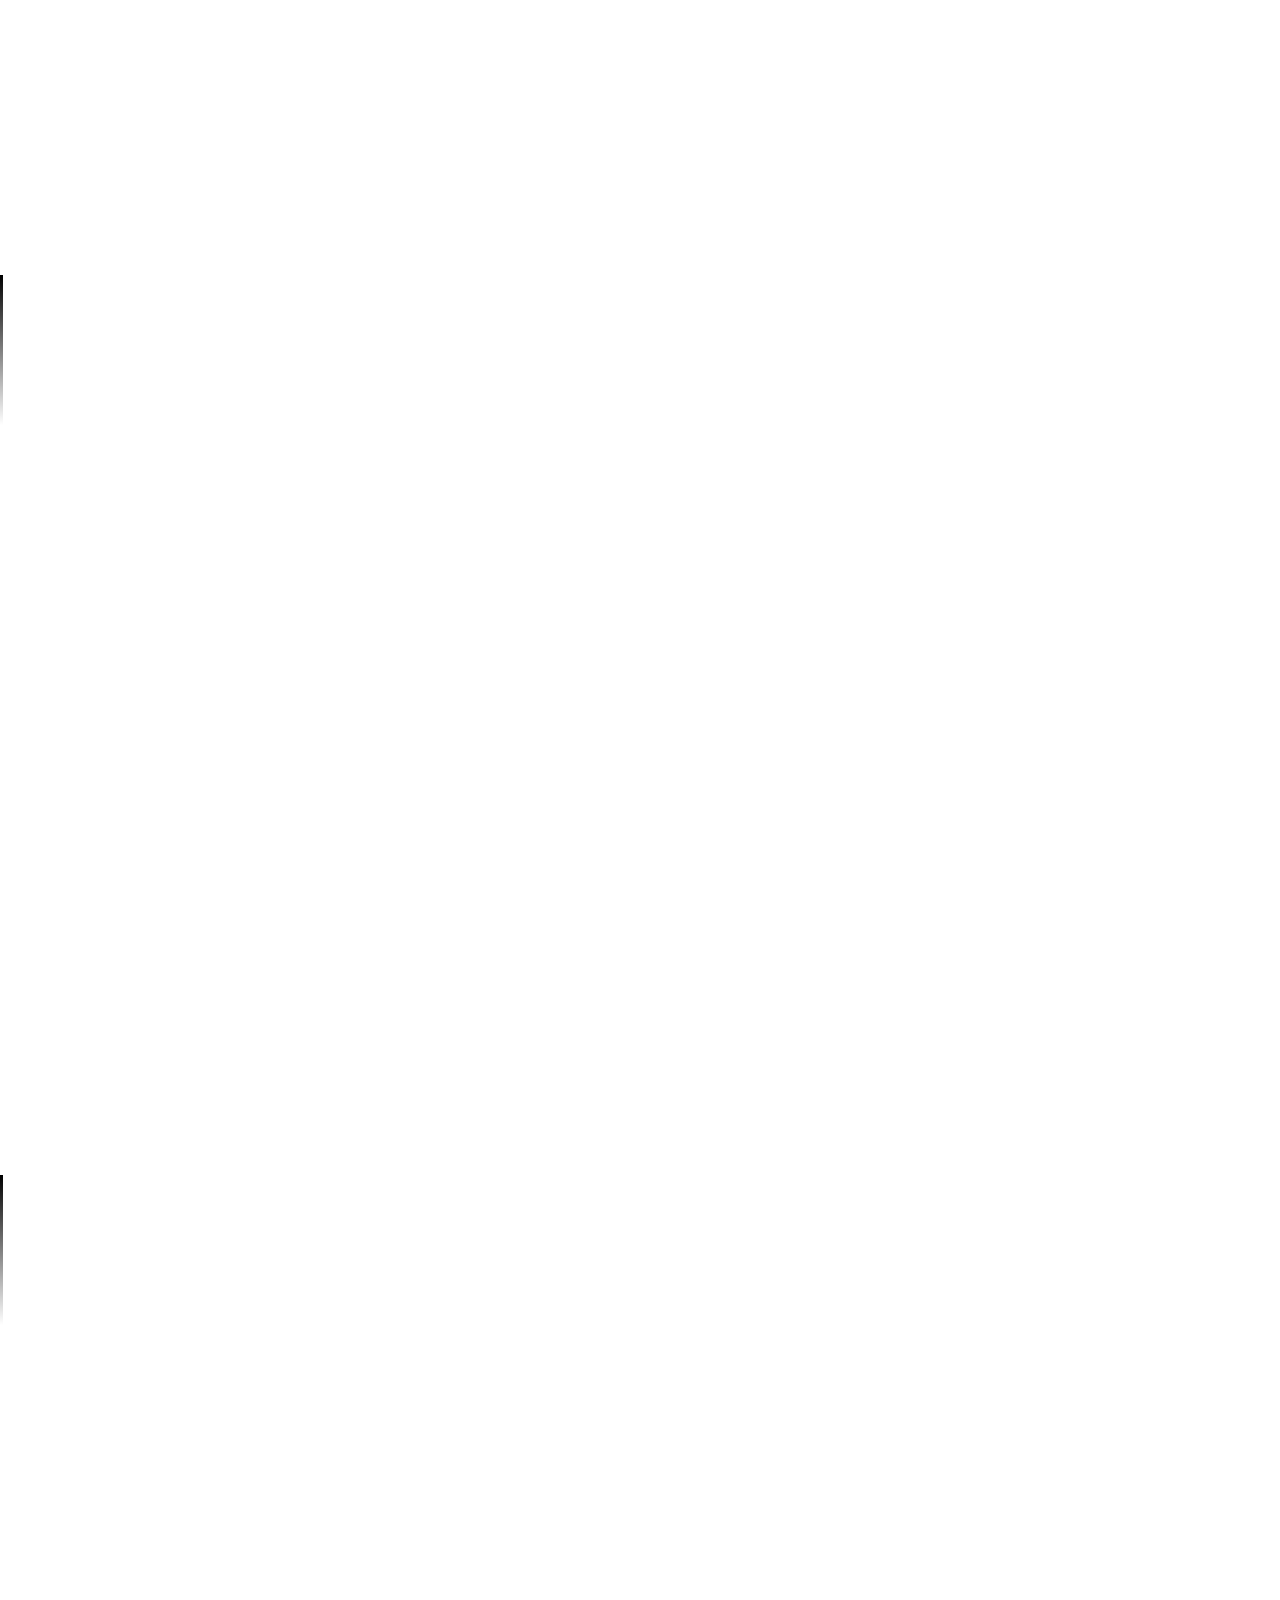
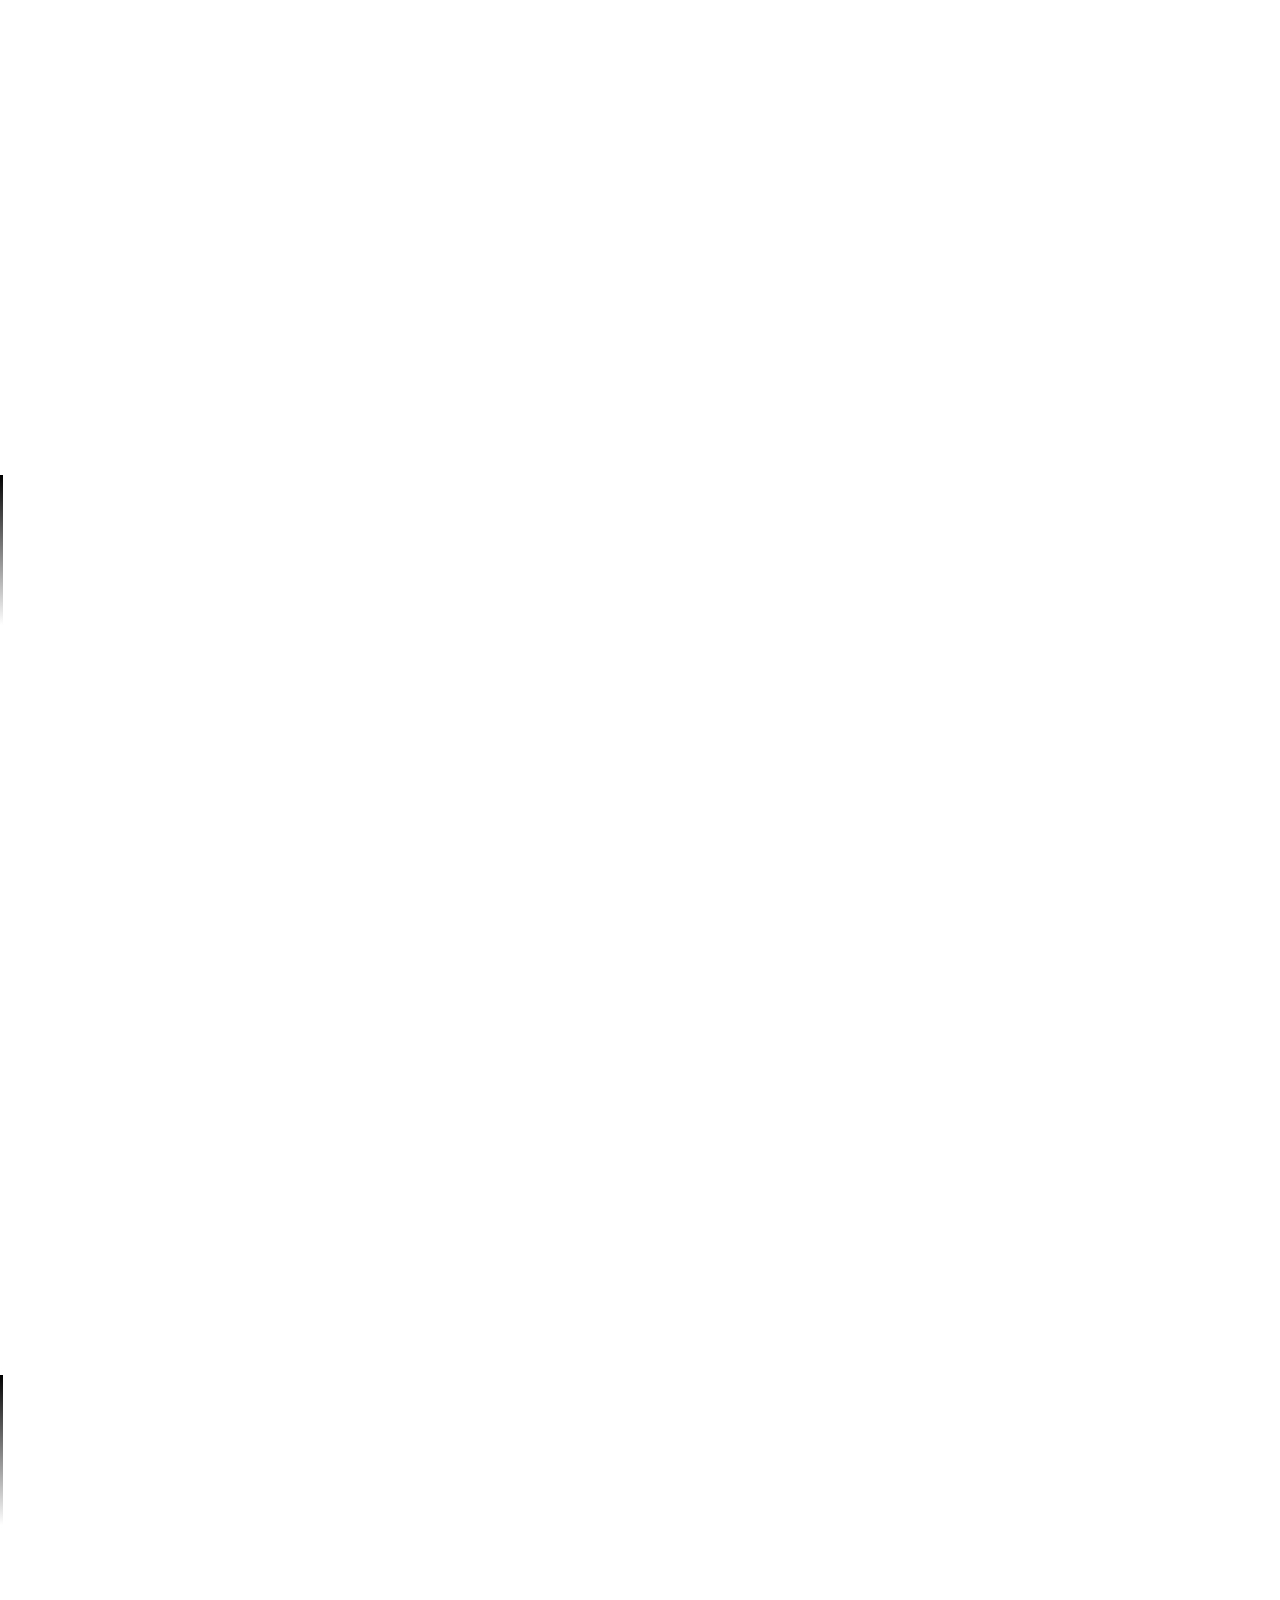
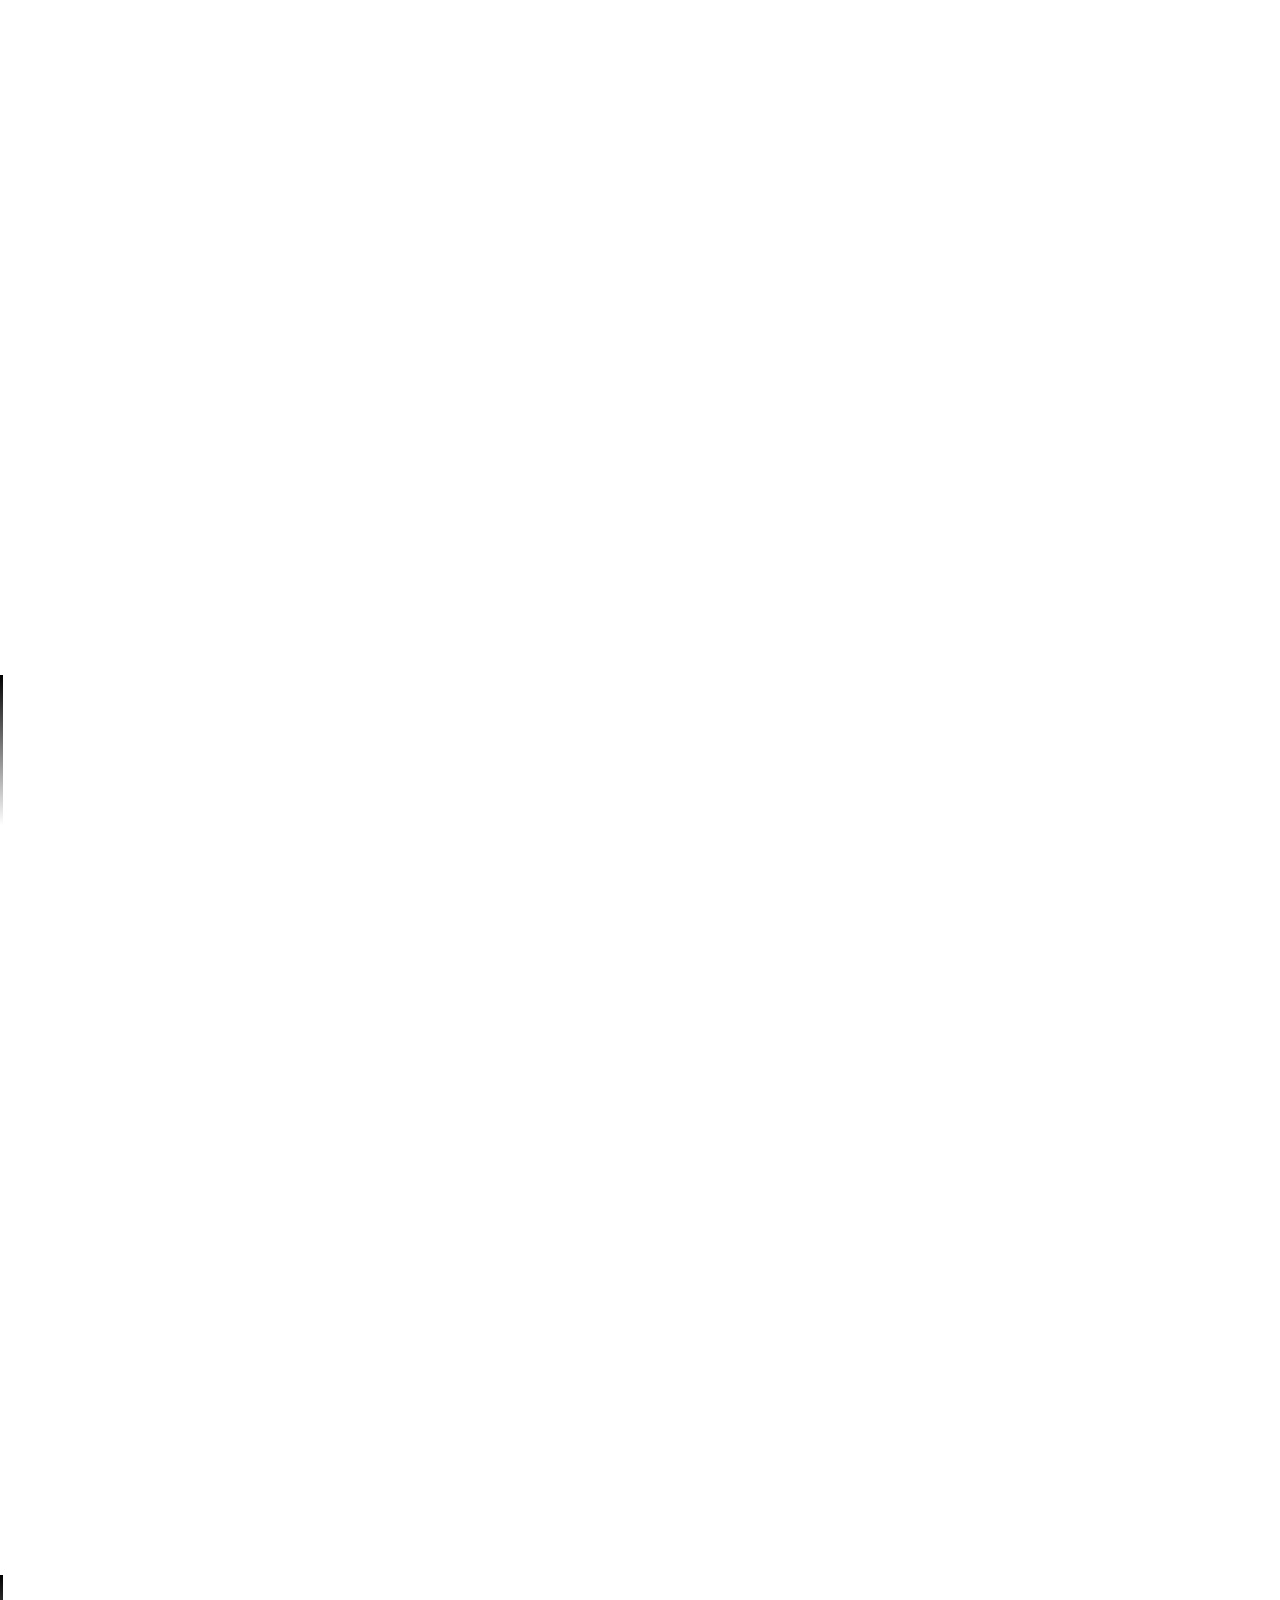
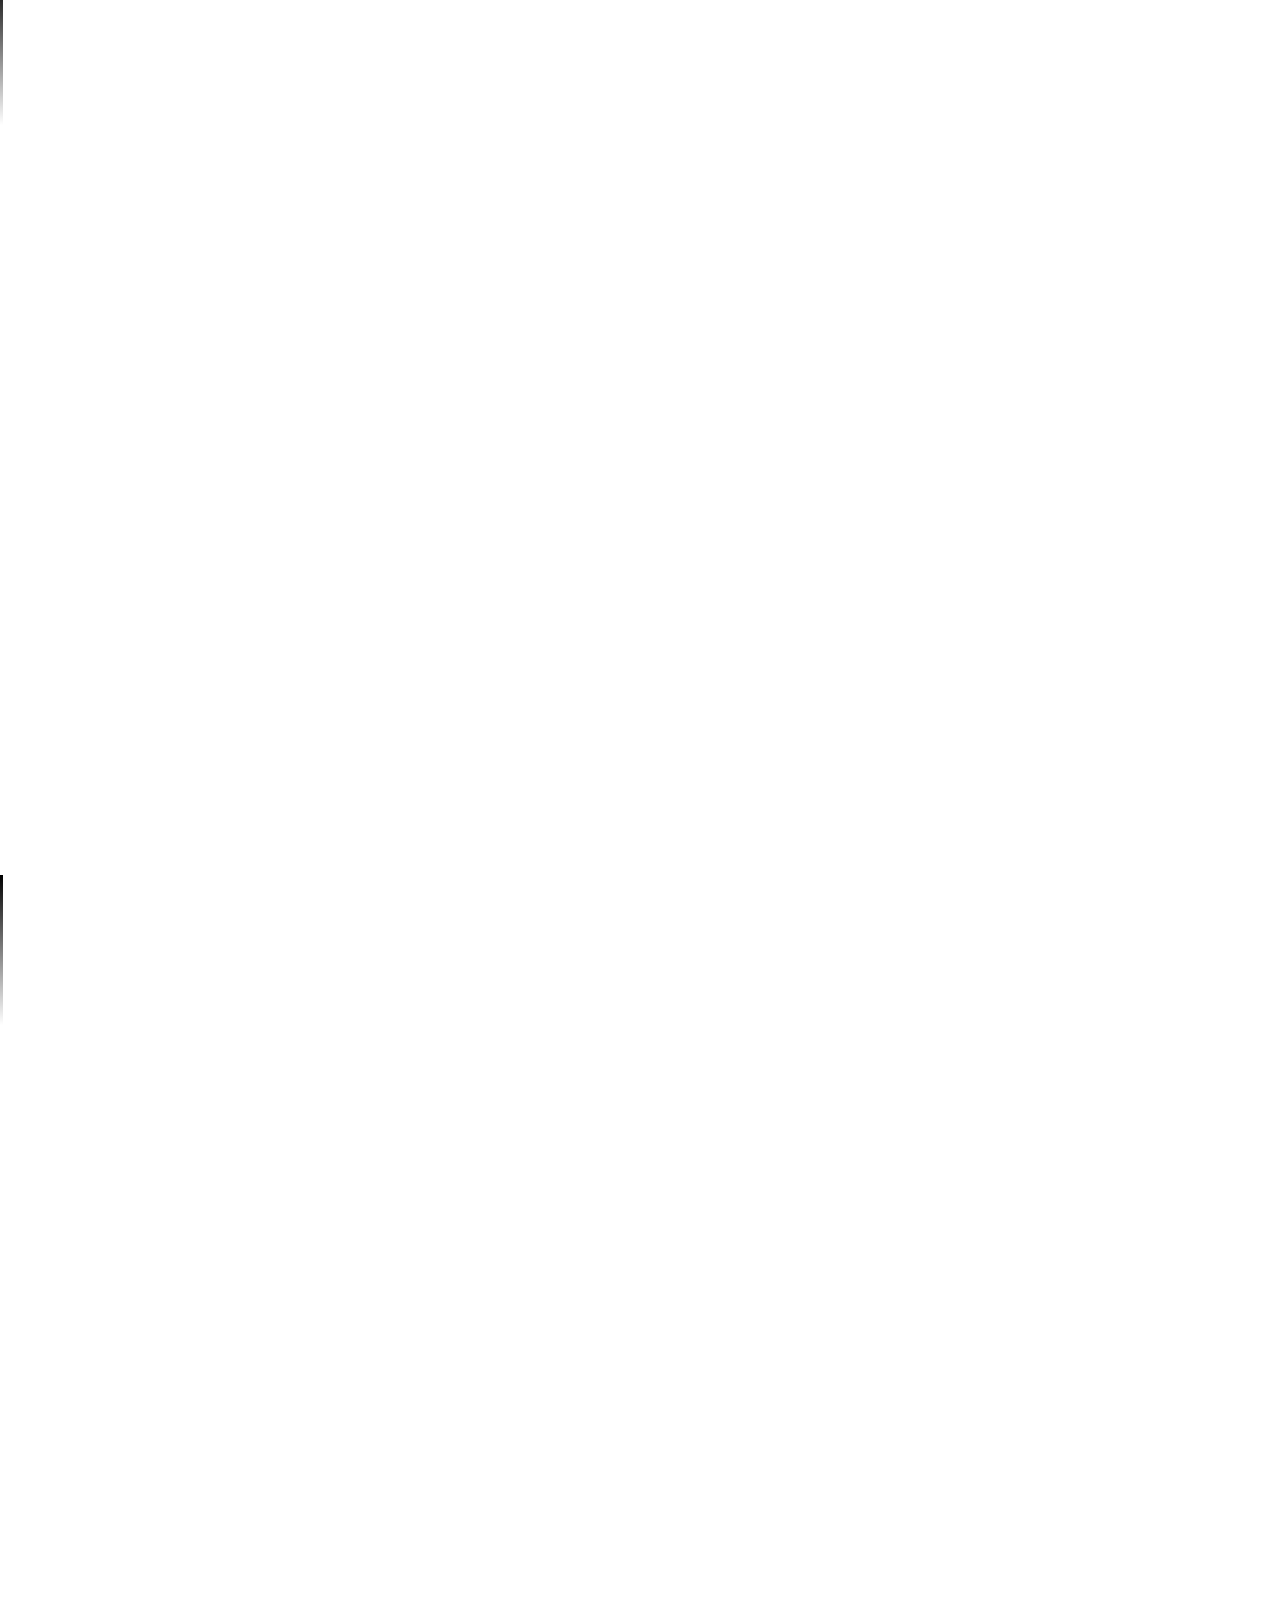
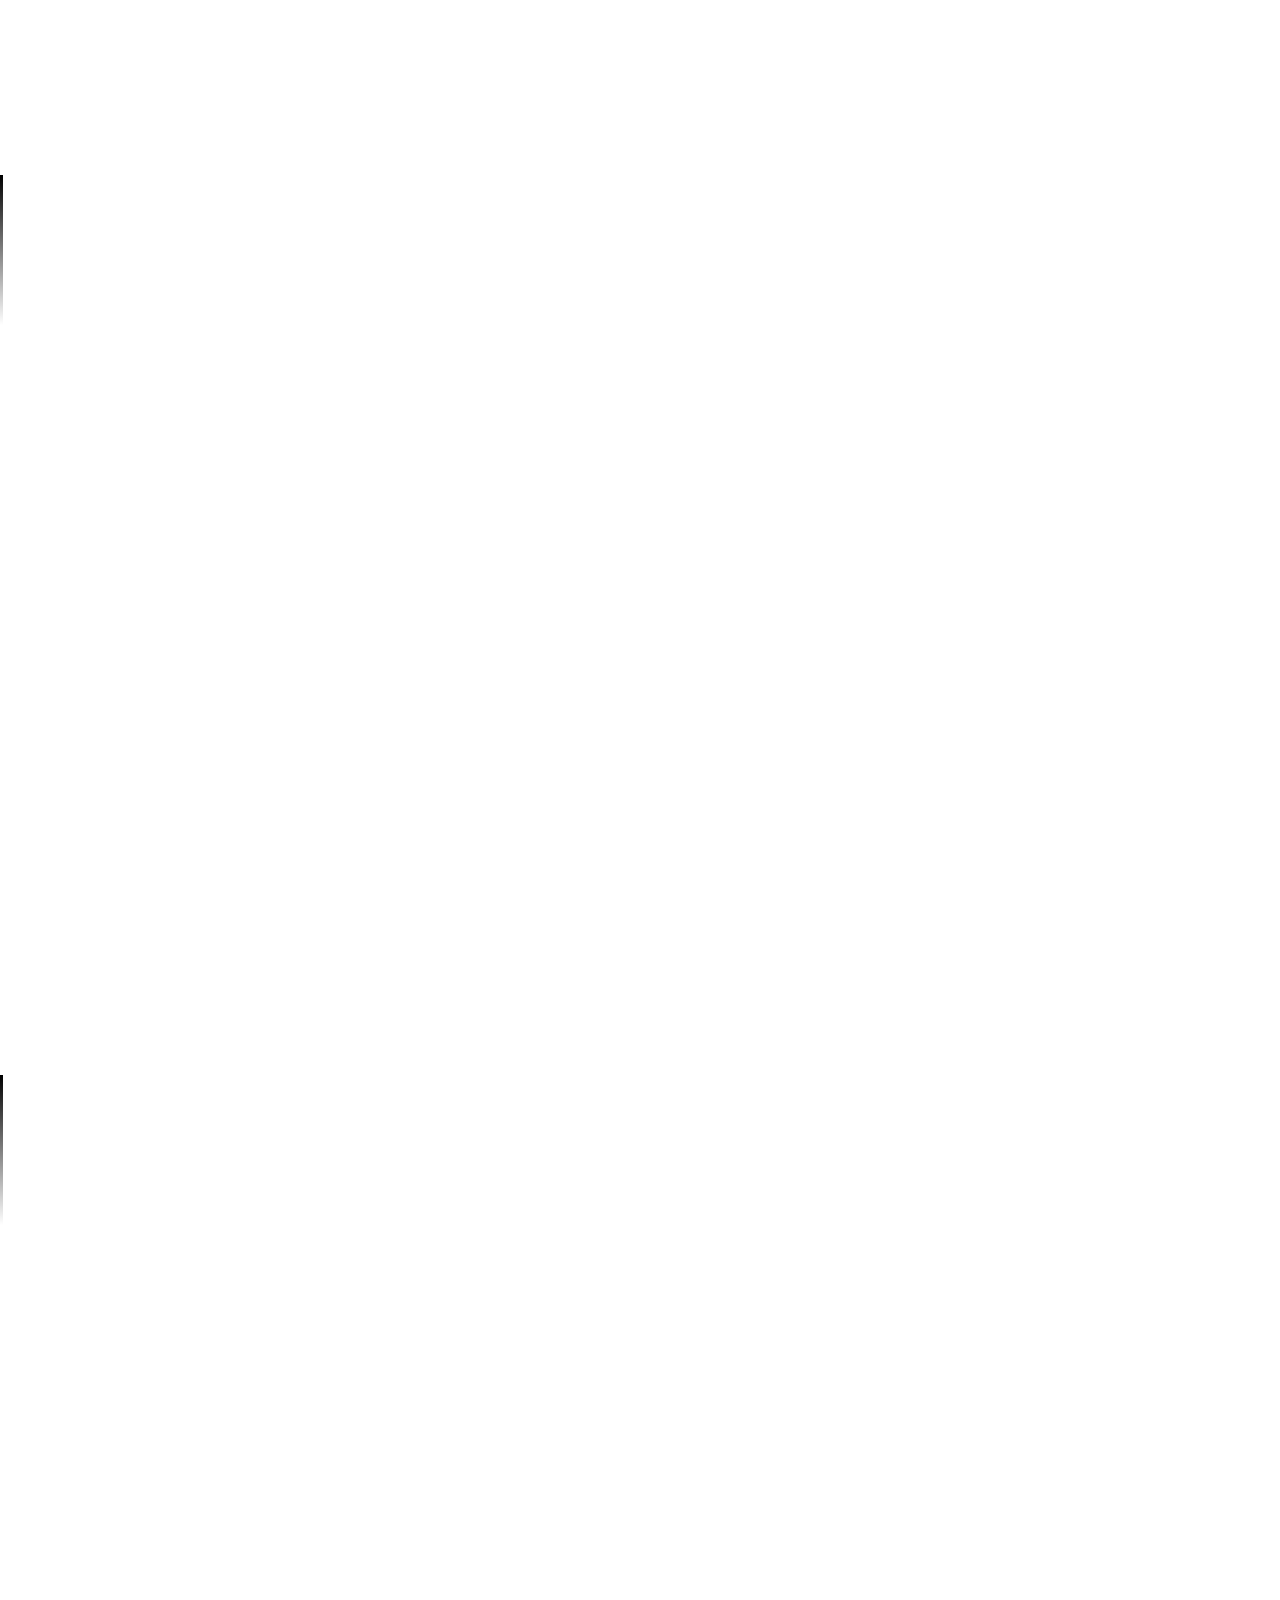
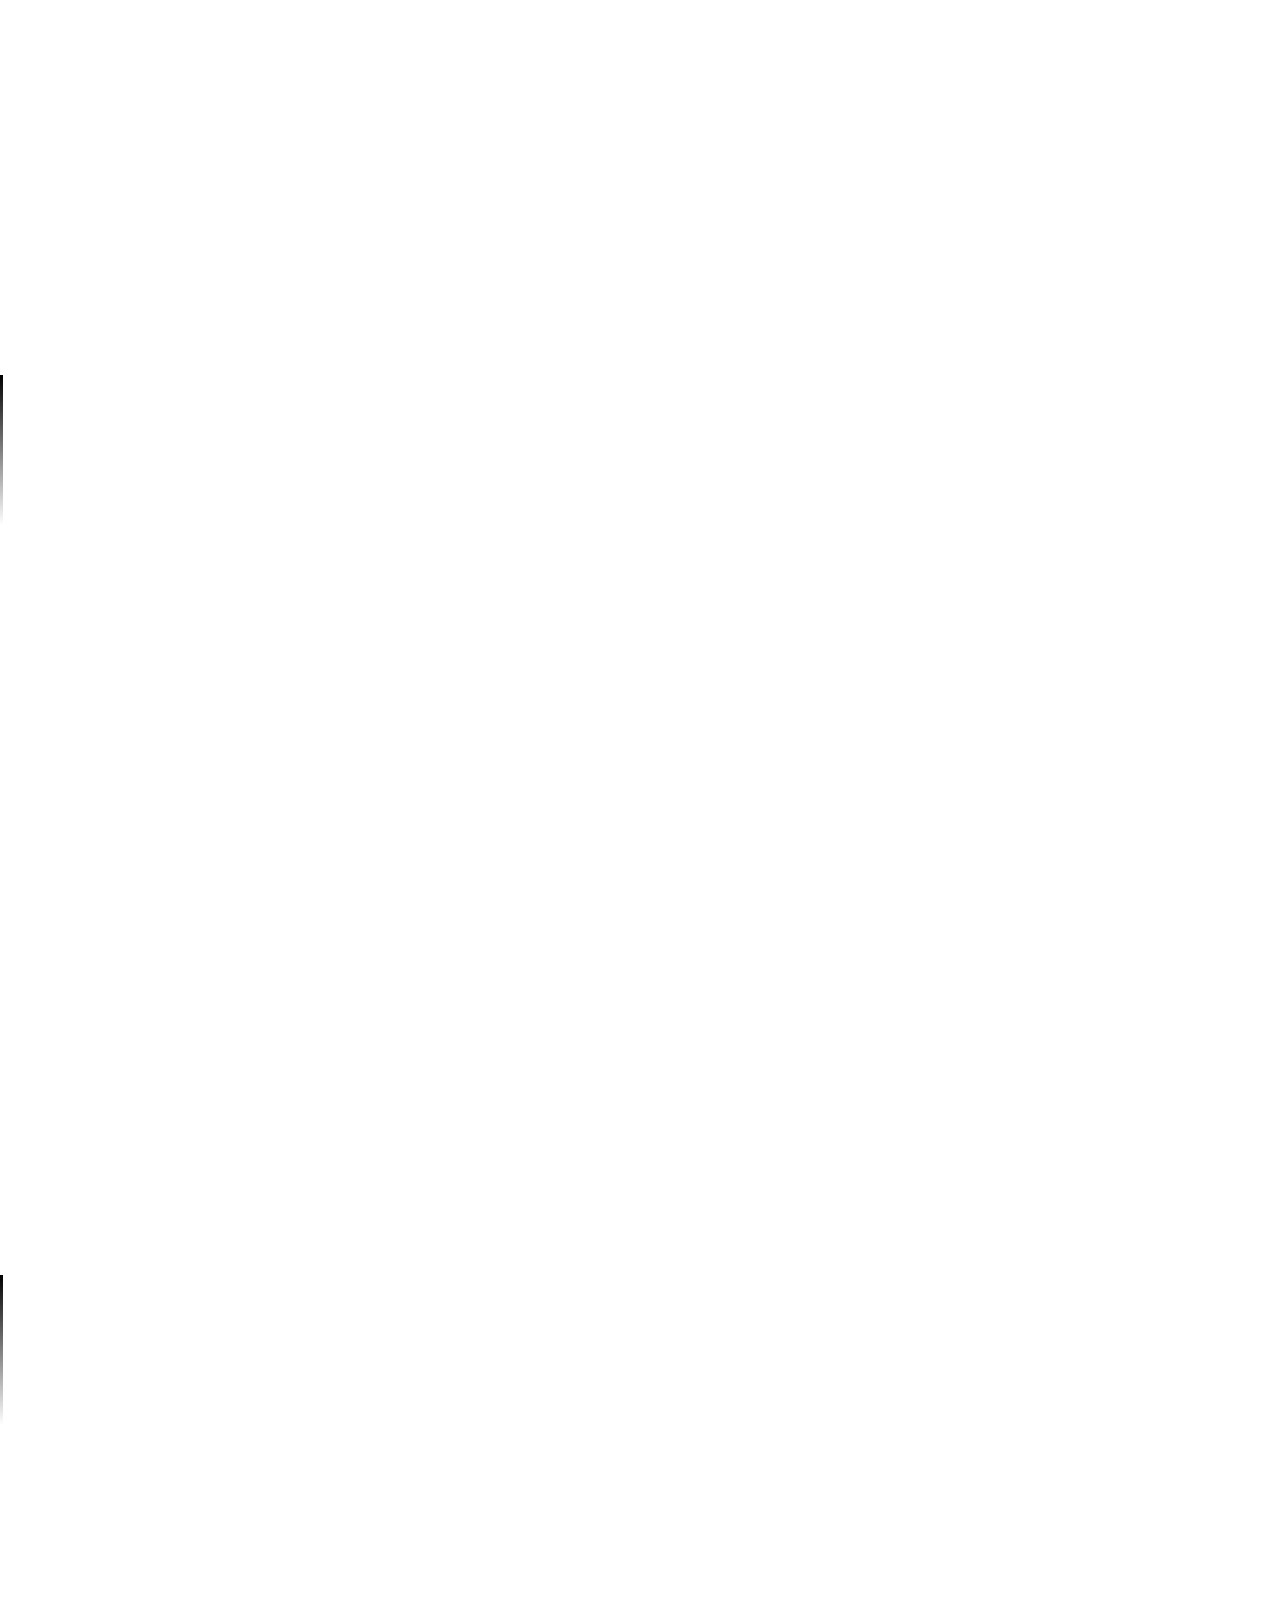
==== commit 85eee5d1: "WIP" ====
--- a/input.html
+++ b/input.html
@@ -166,35 +166,26 @@
 </center>
 </section>
 
-<!--
-<section>
-<h2>Goals</h2>
-What's on my horizon:
-<ul>
-	<li class="step">Sheaves of (commutative) groups/rings</li>
-	<li class="step">Sheaves for schemes and perfectoid spaces</li>
-	<li class="step">Sheaves on a basis</li>
-	<li class="step">&Eacute;tale topology</li>
-	<li class="step">Sites, topoi</li>
-	<li class="step">Preparations for sheaf cohomology</li>
-</ul>
-</section>
-
-<section>
-<h2>Status</h2>
-Where I am right now:
-<ul>
-	<li class="step">Testing limits/colimits in mathlib</li>
-	<li class="step">Writing categorical boilerplate</li>
-	<li class="step">Hesitating about design decisions</li>
-	<li class="step">Sites, pretopologies, coverages, Grothendieck topologies</li>
-	<li class="step">Alas, Lean does not know an example of a sheaf (yet)</li>
-</ul>
-</section>
--->
-
-<section>
-<center class="small">
+<section>
+<div class="vcenter">
+codeblock(covering_family)
+</div>
+</section>
+
+<section>
+<div class="vcenter">
+codeblock(coverage)
+</div>
+</section>
+
+<section>
+<div class="vcenter">
+codeblock(site)
+</div>
+</section>
+
+<section>
+<center>
 	<a href="https://github.com/leanprover-community/mathlib/tree/sheaf-2">https://github.com/leanprover-community/mathlib/tree/sheaf-2</a>
 </center>
 </section>
--- a/css/generic.css
+++ b/css/generic.css
@@ -8,7 +8,7 @@
 	-o-font-feature-settings:"kern" 1;
 	font-feature-settings:"kern" 1;
 	font-kerning:normal;
-	/* overflow: hidden; */
+	overflow-x: hidden;
 }
 h1,h2,h3,h4,h5,h6 {
 	font-weight: bold;
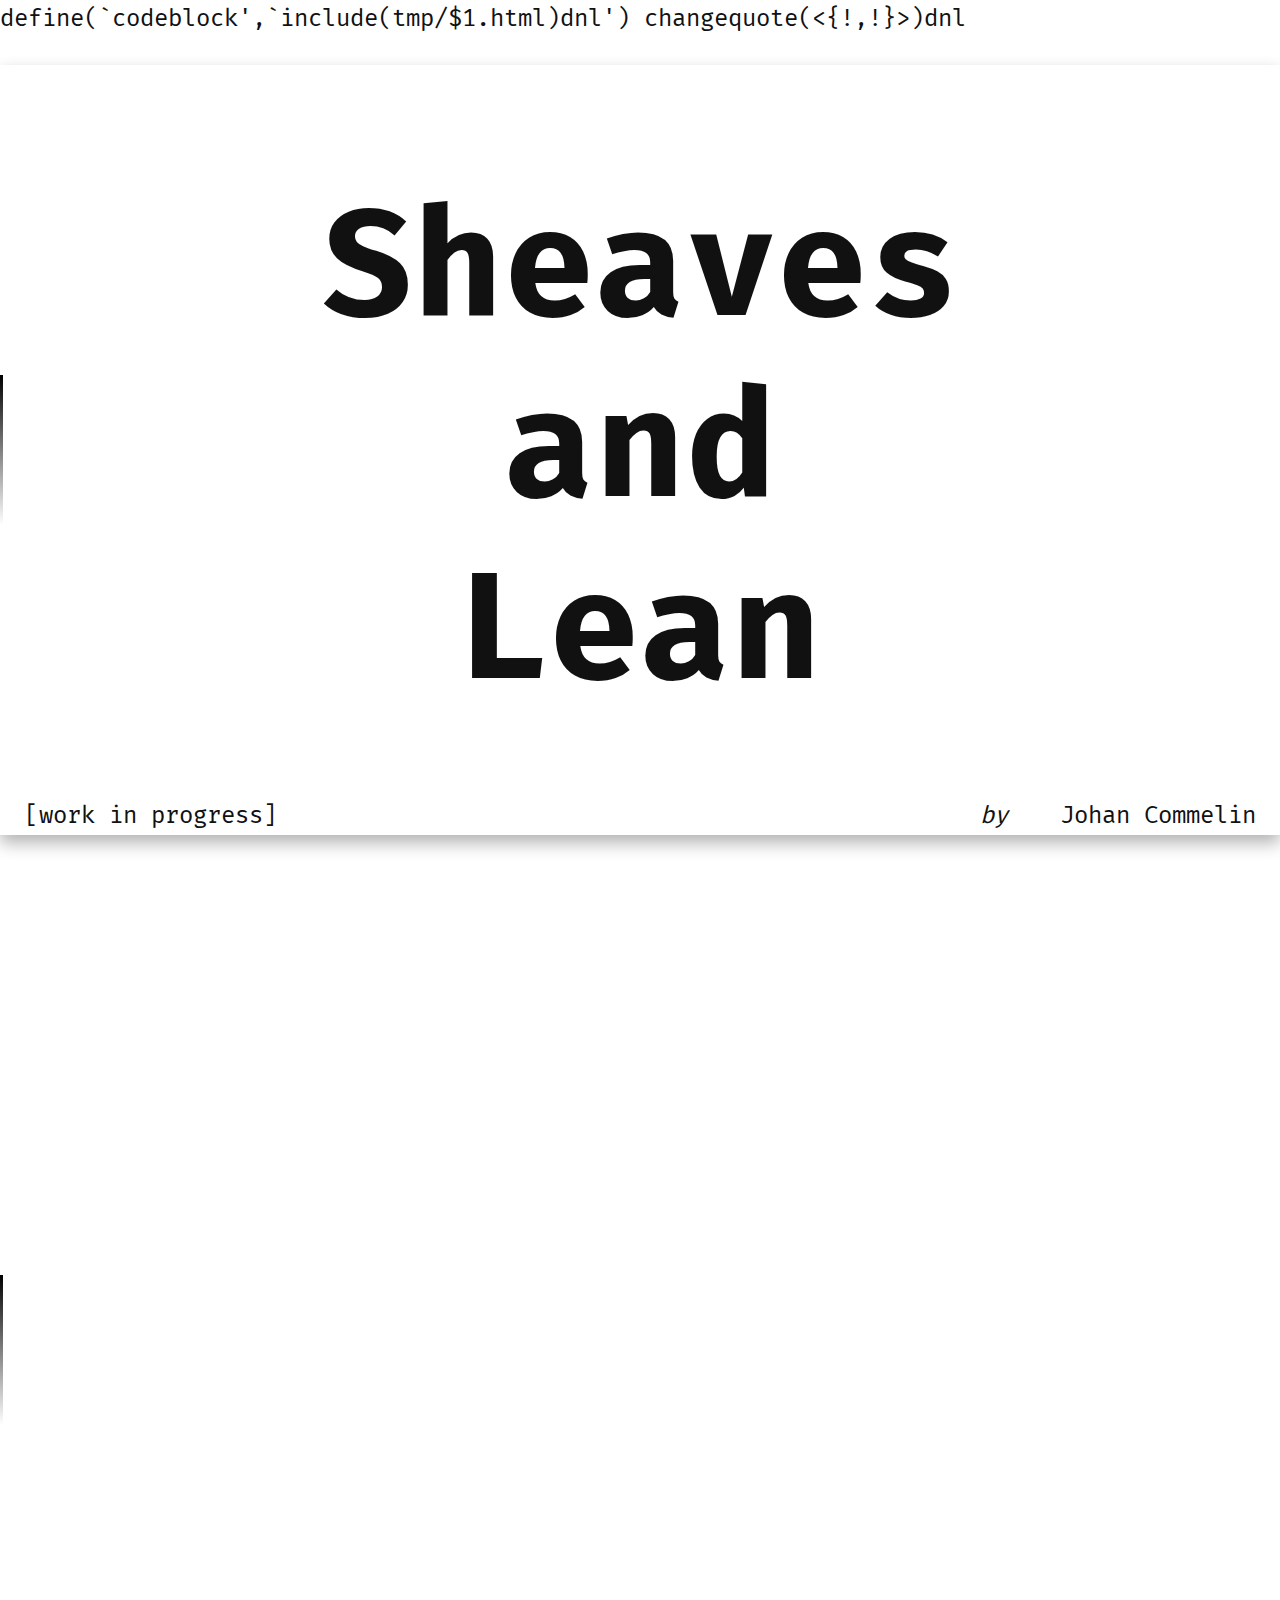
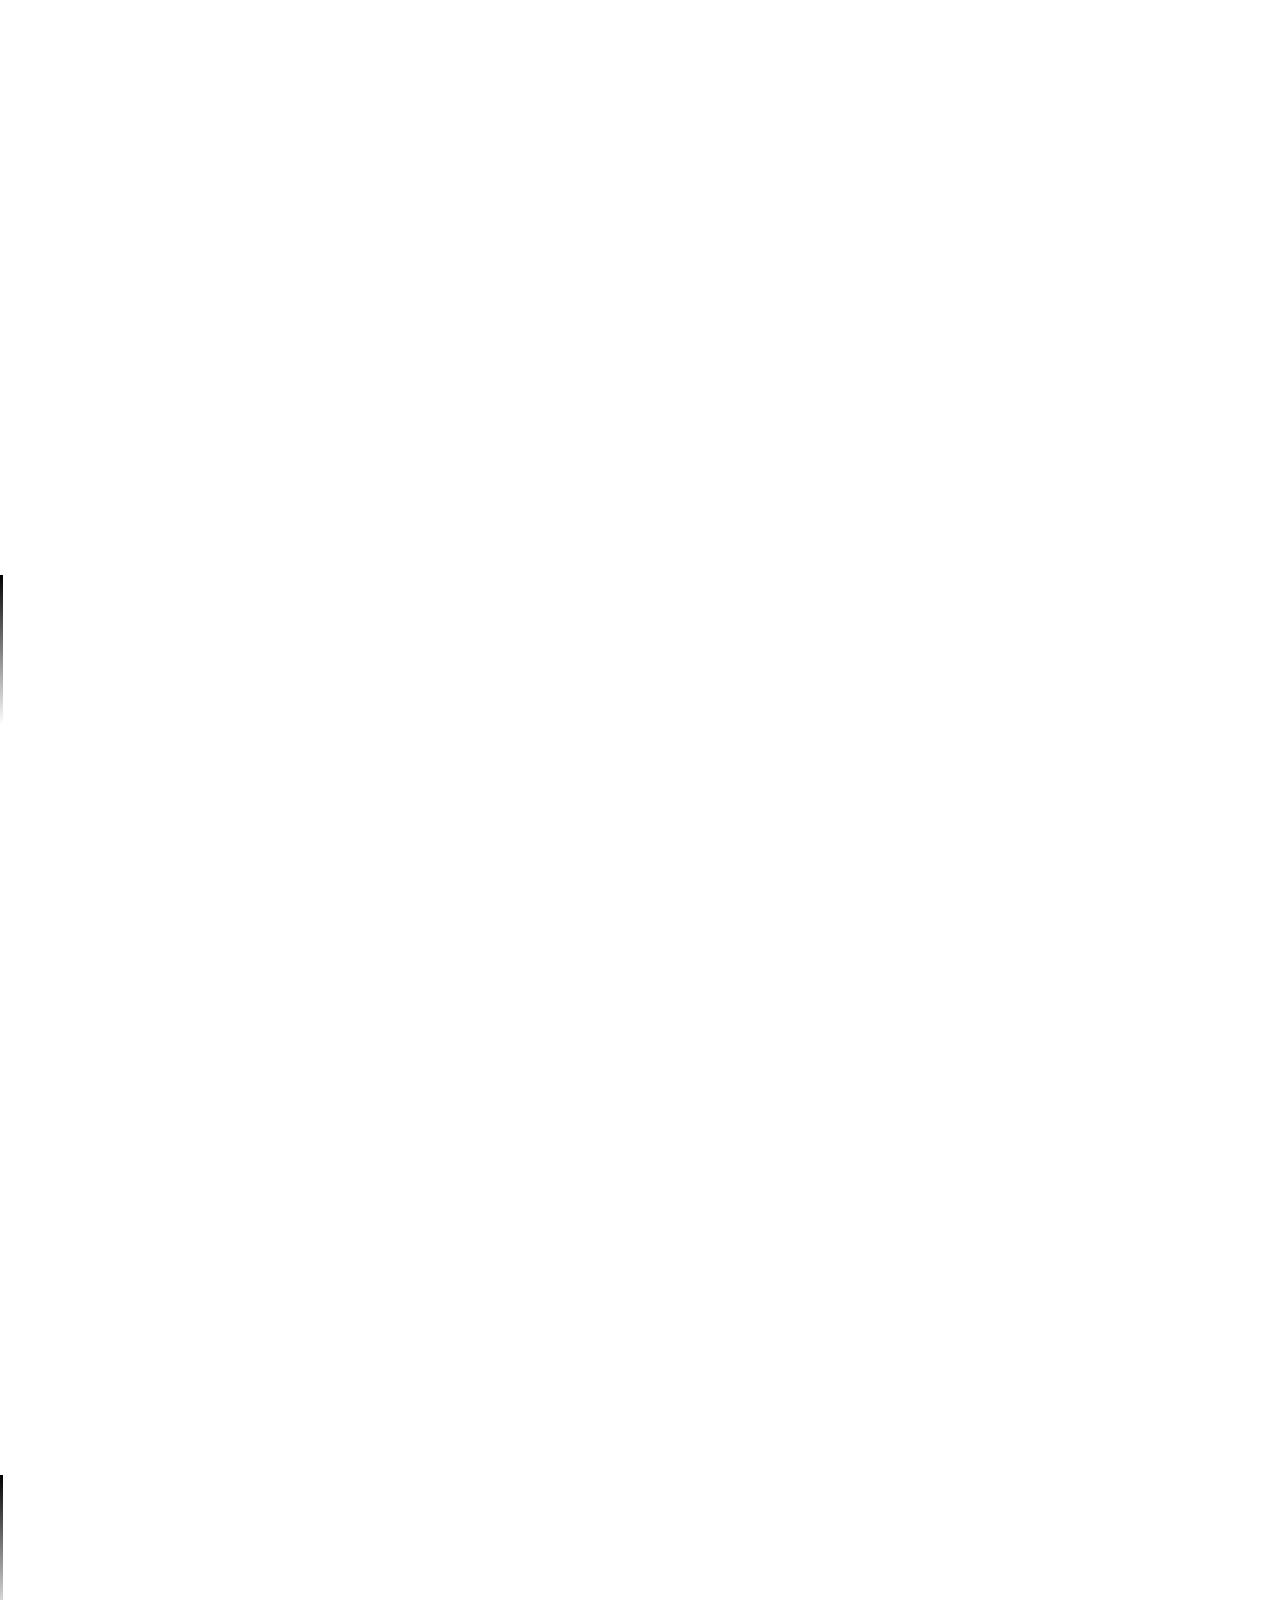
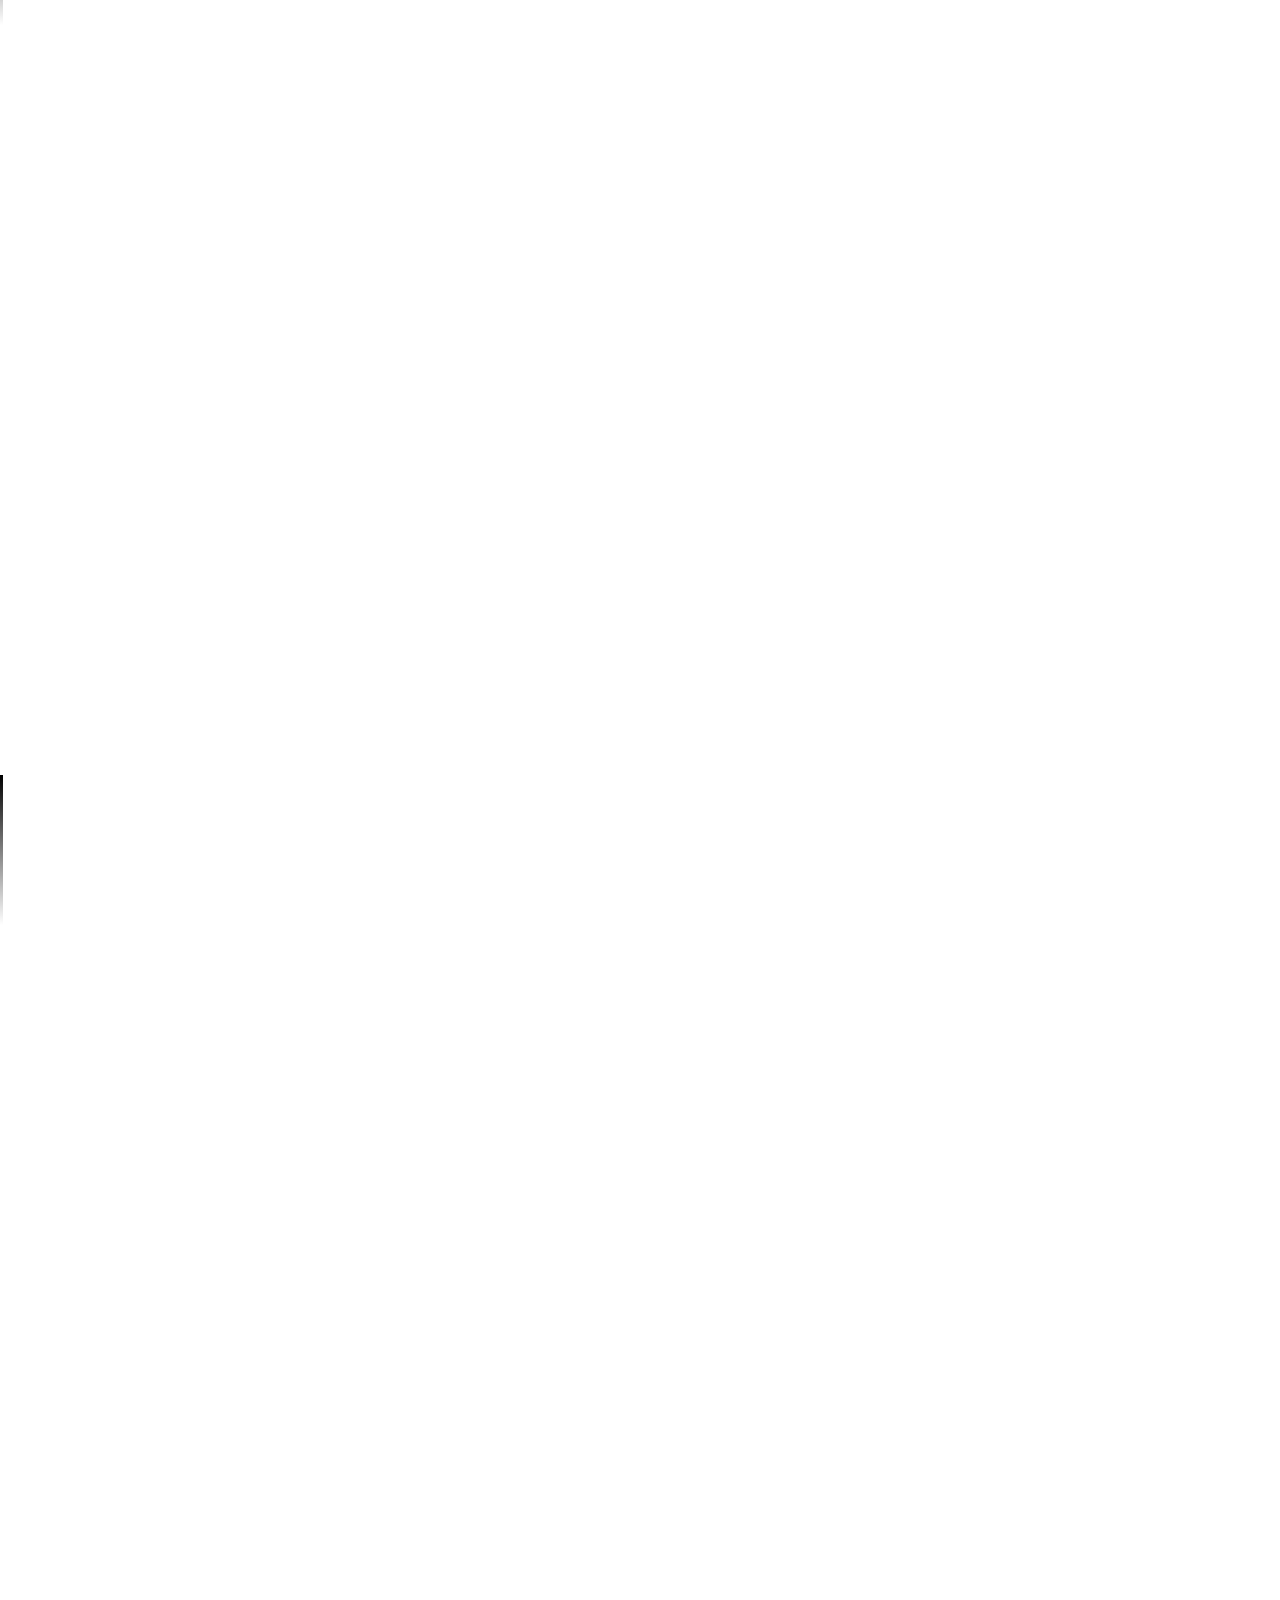
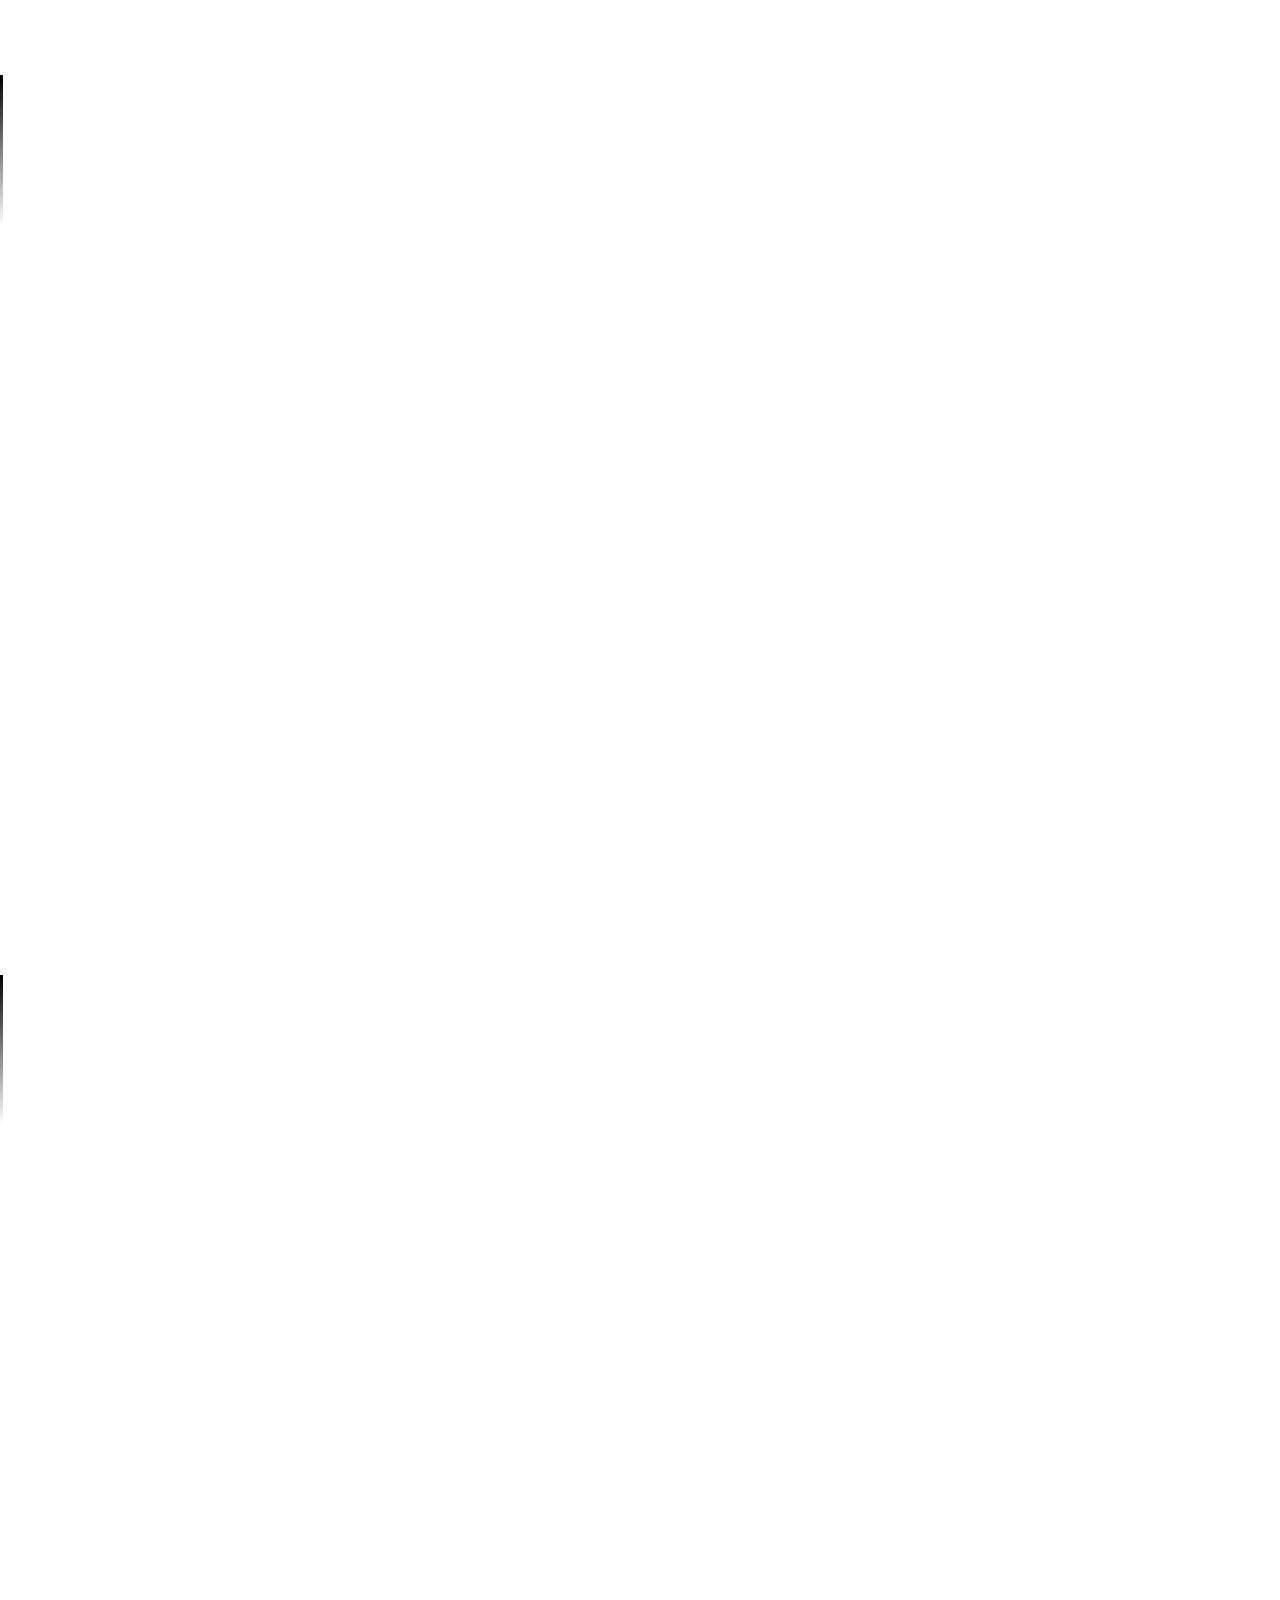
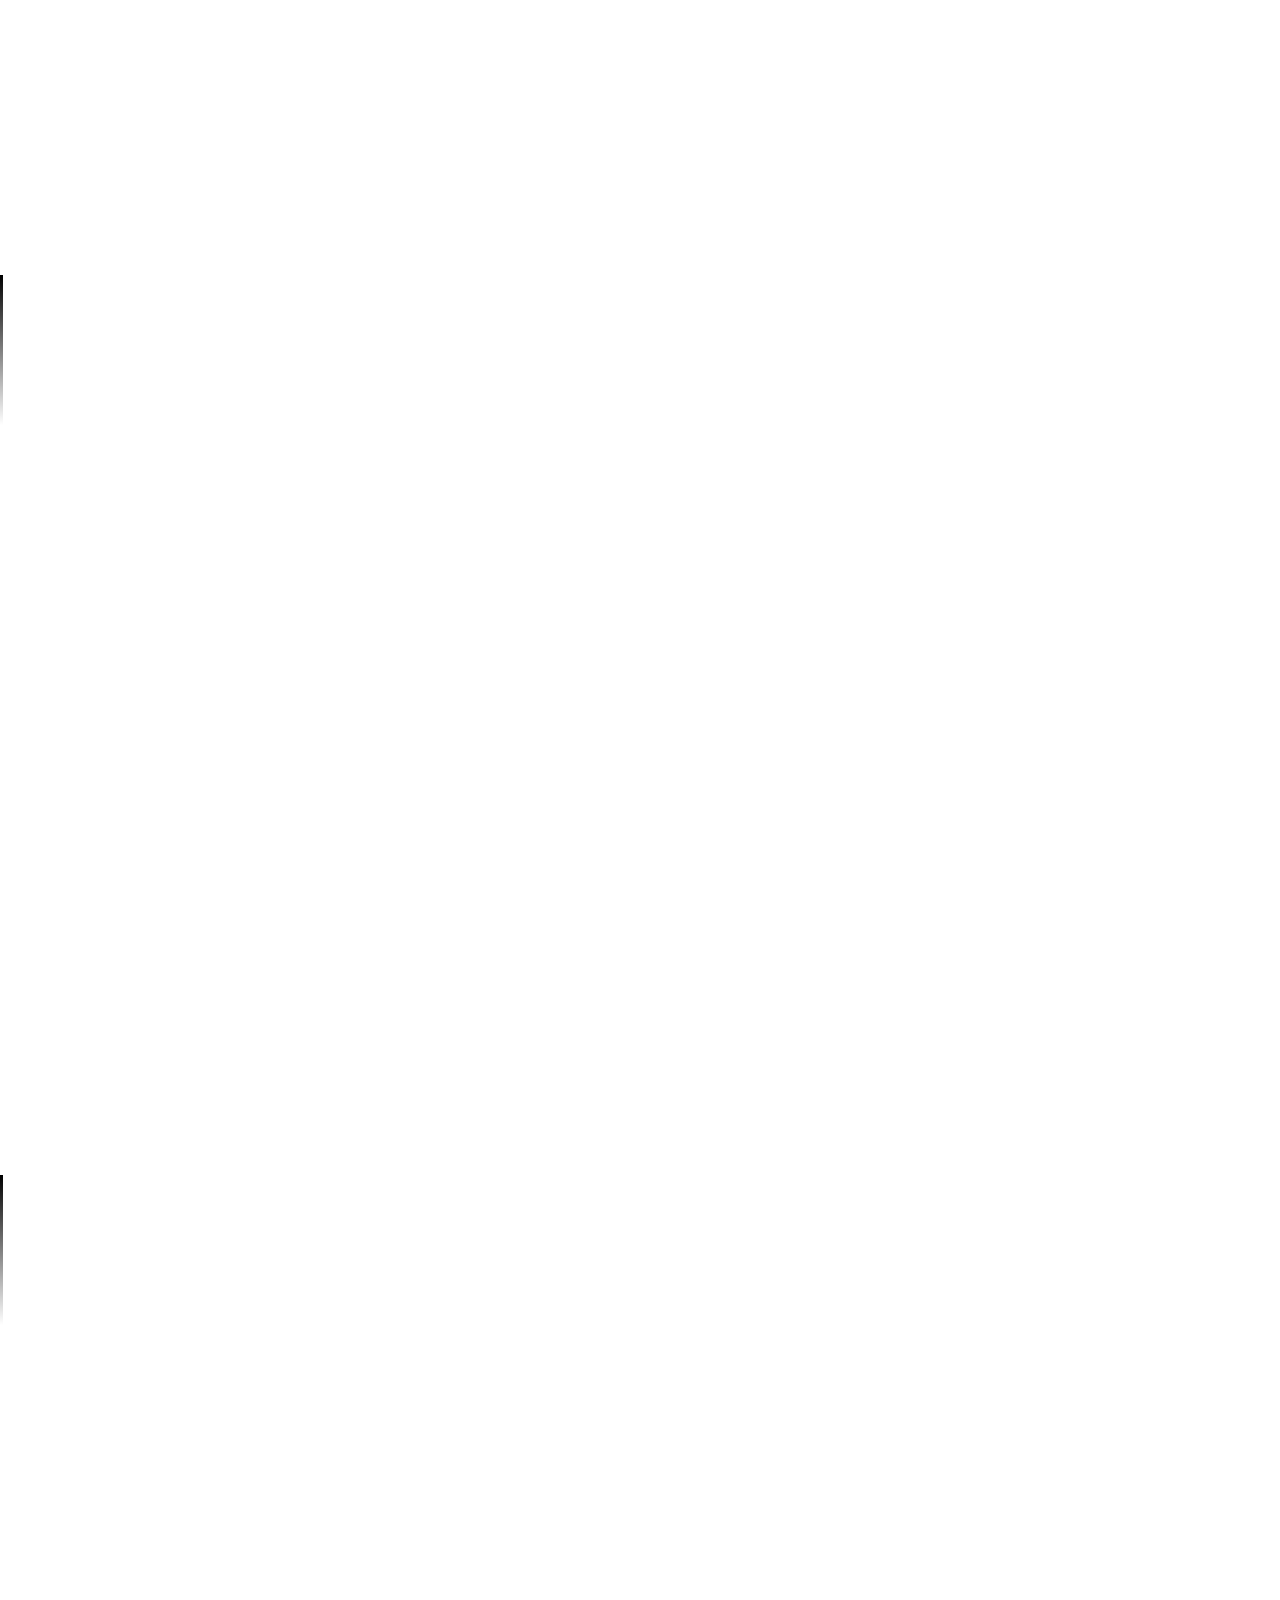
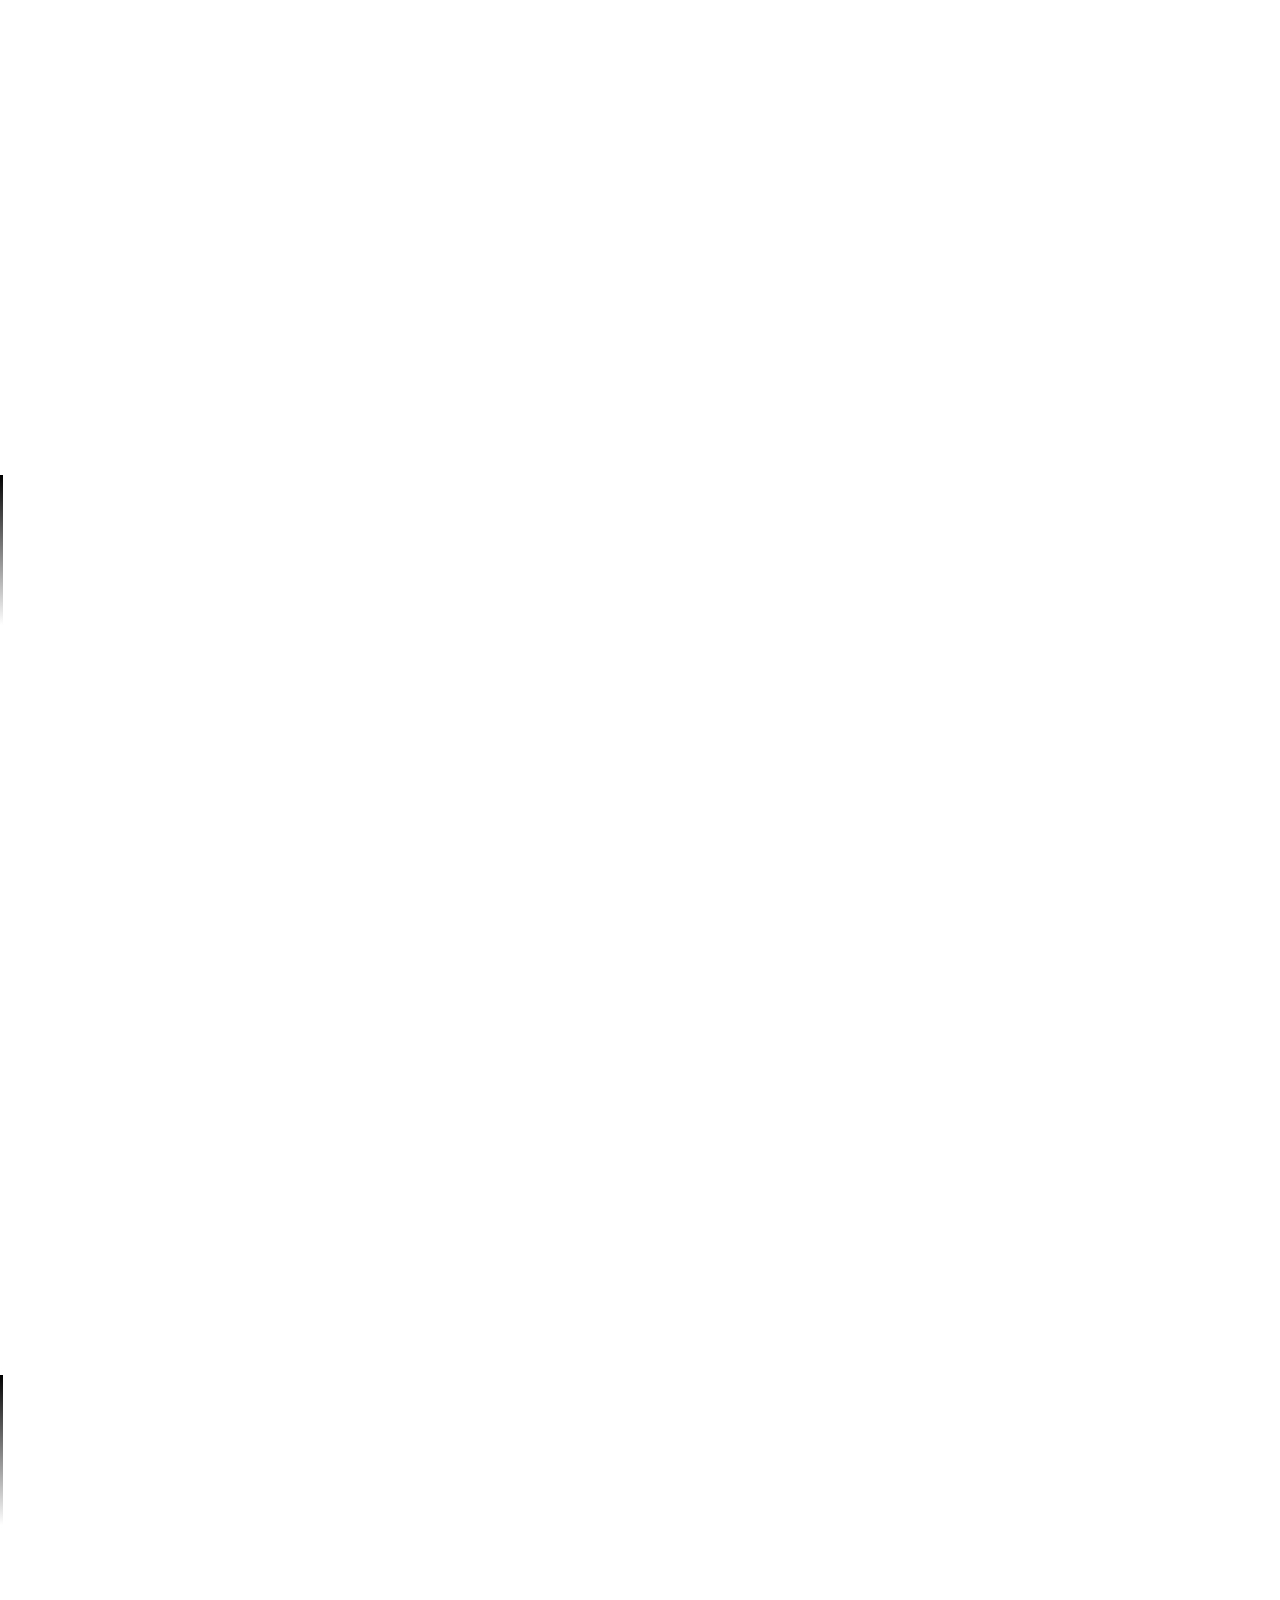
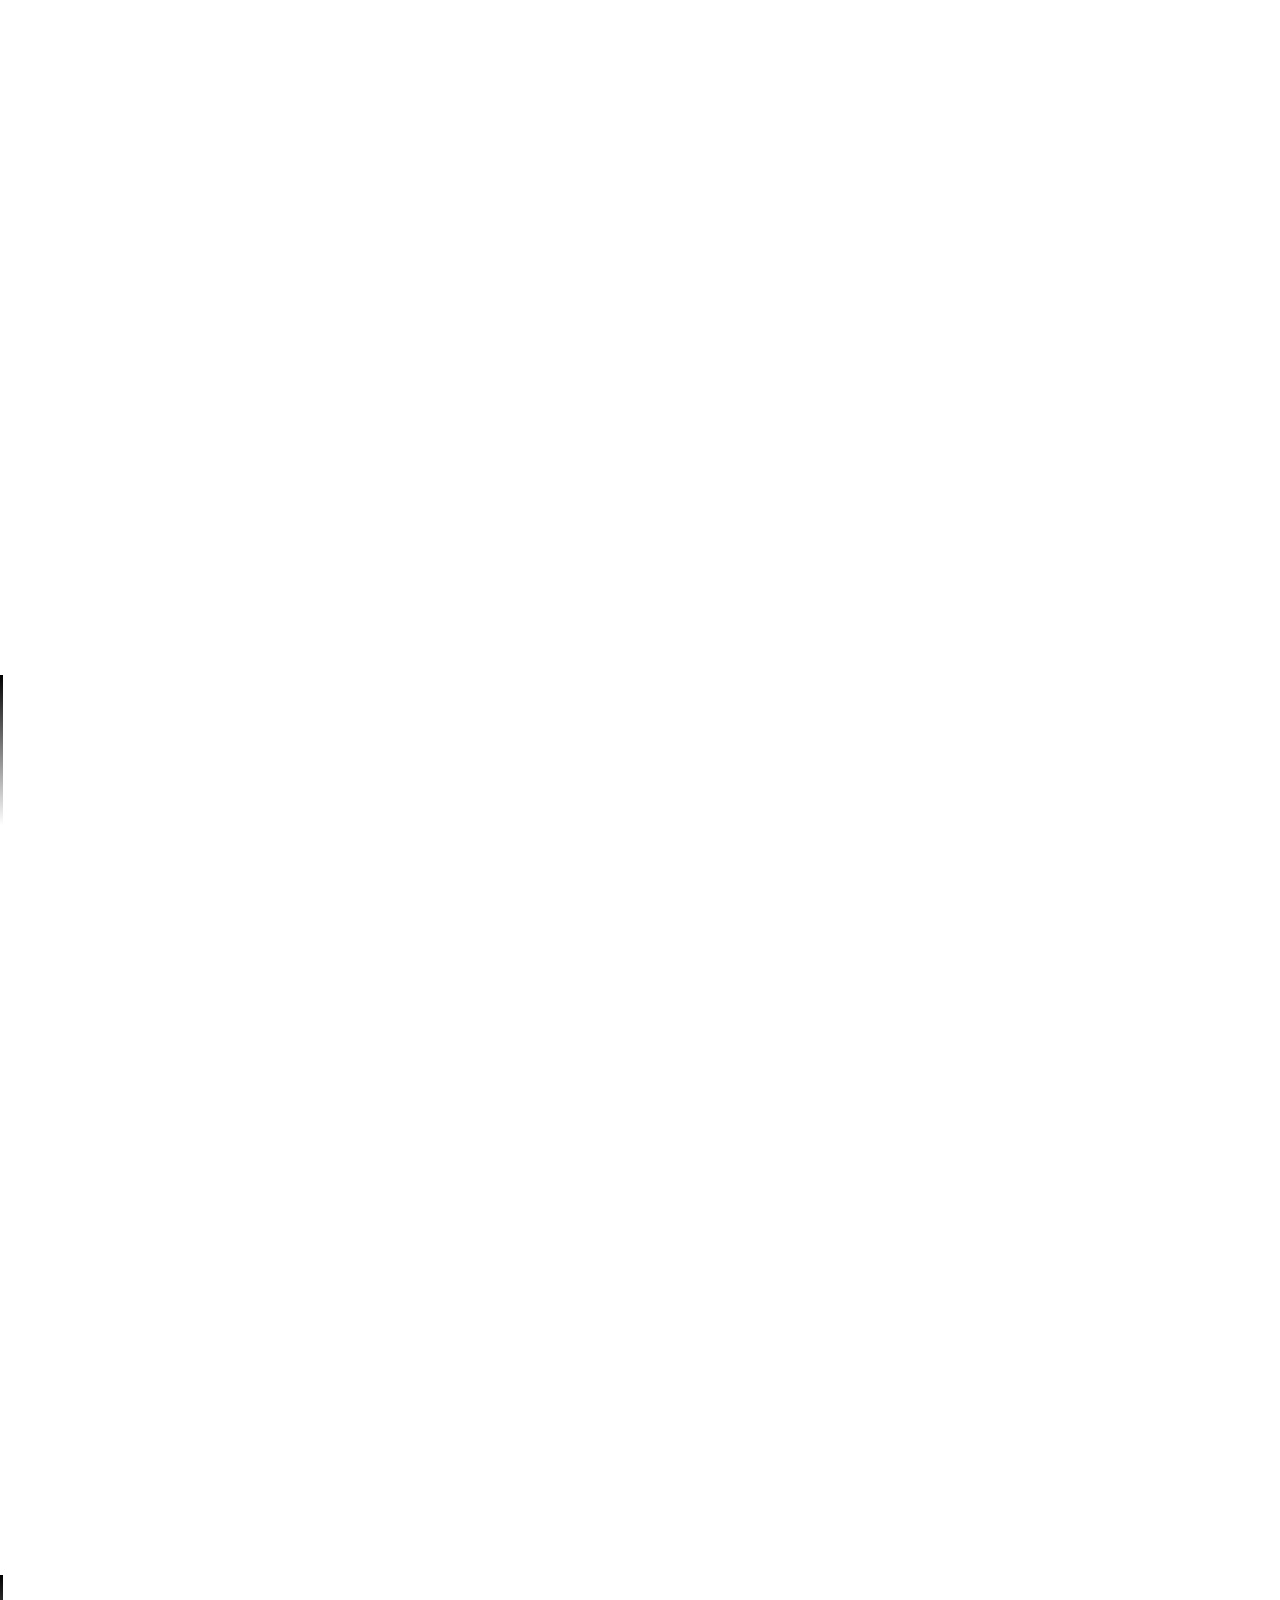
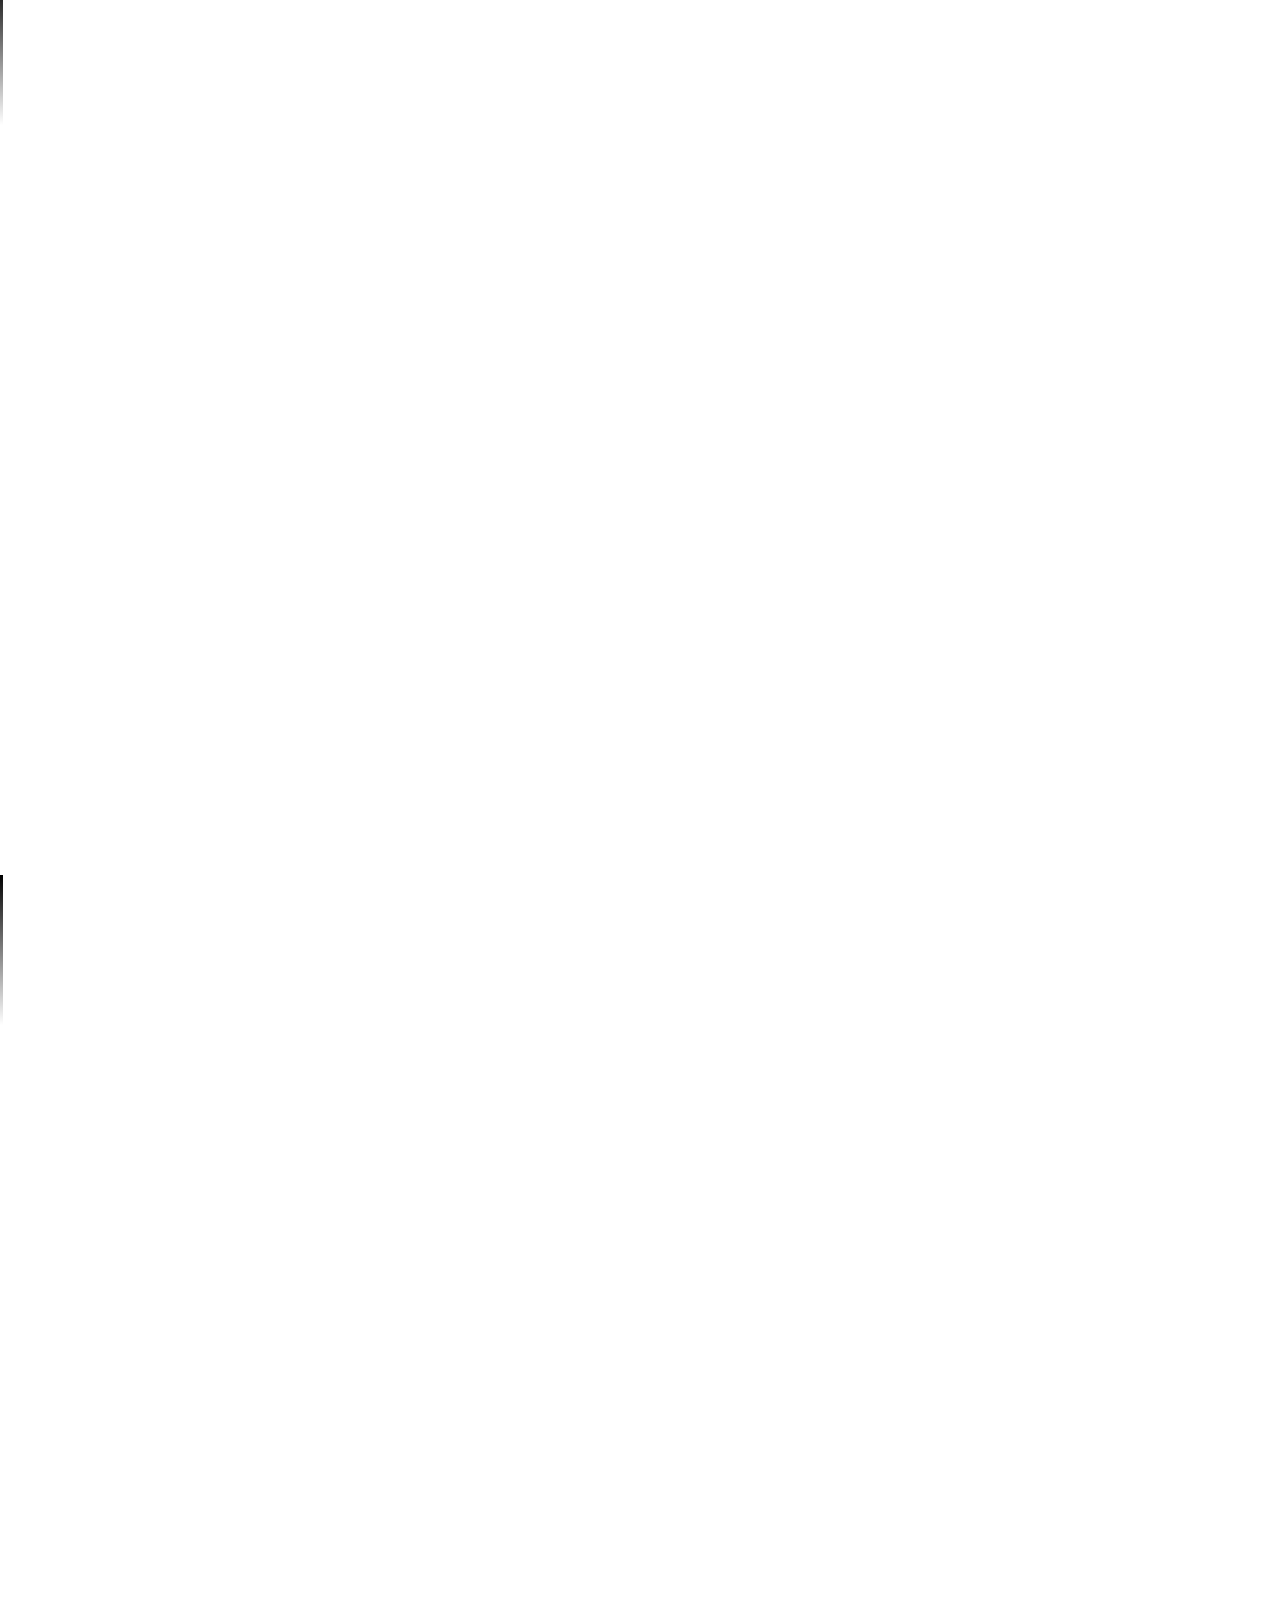
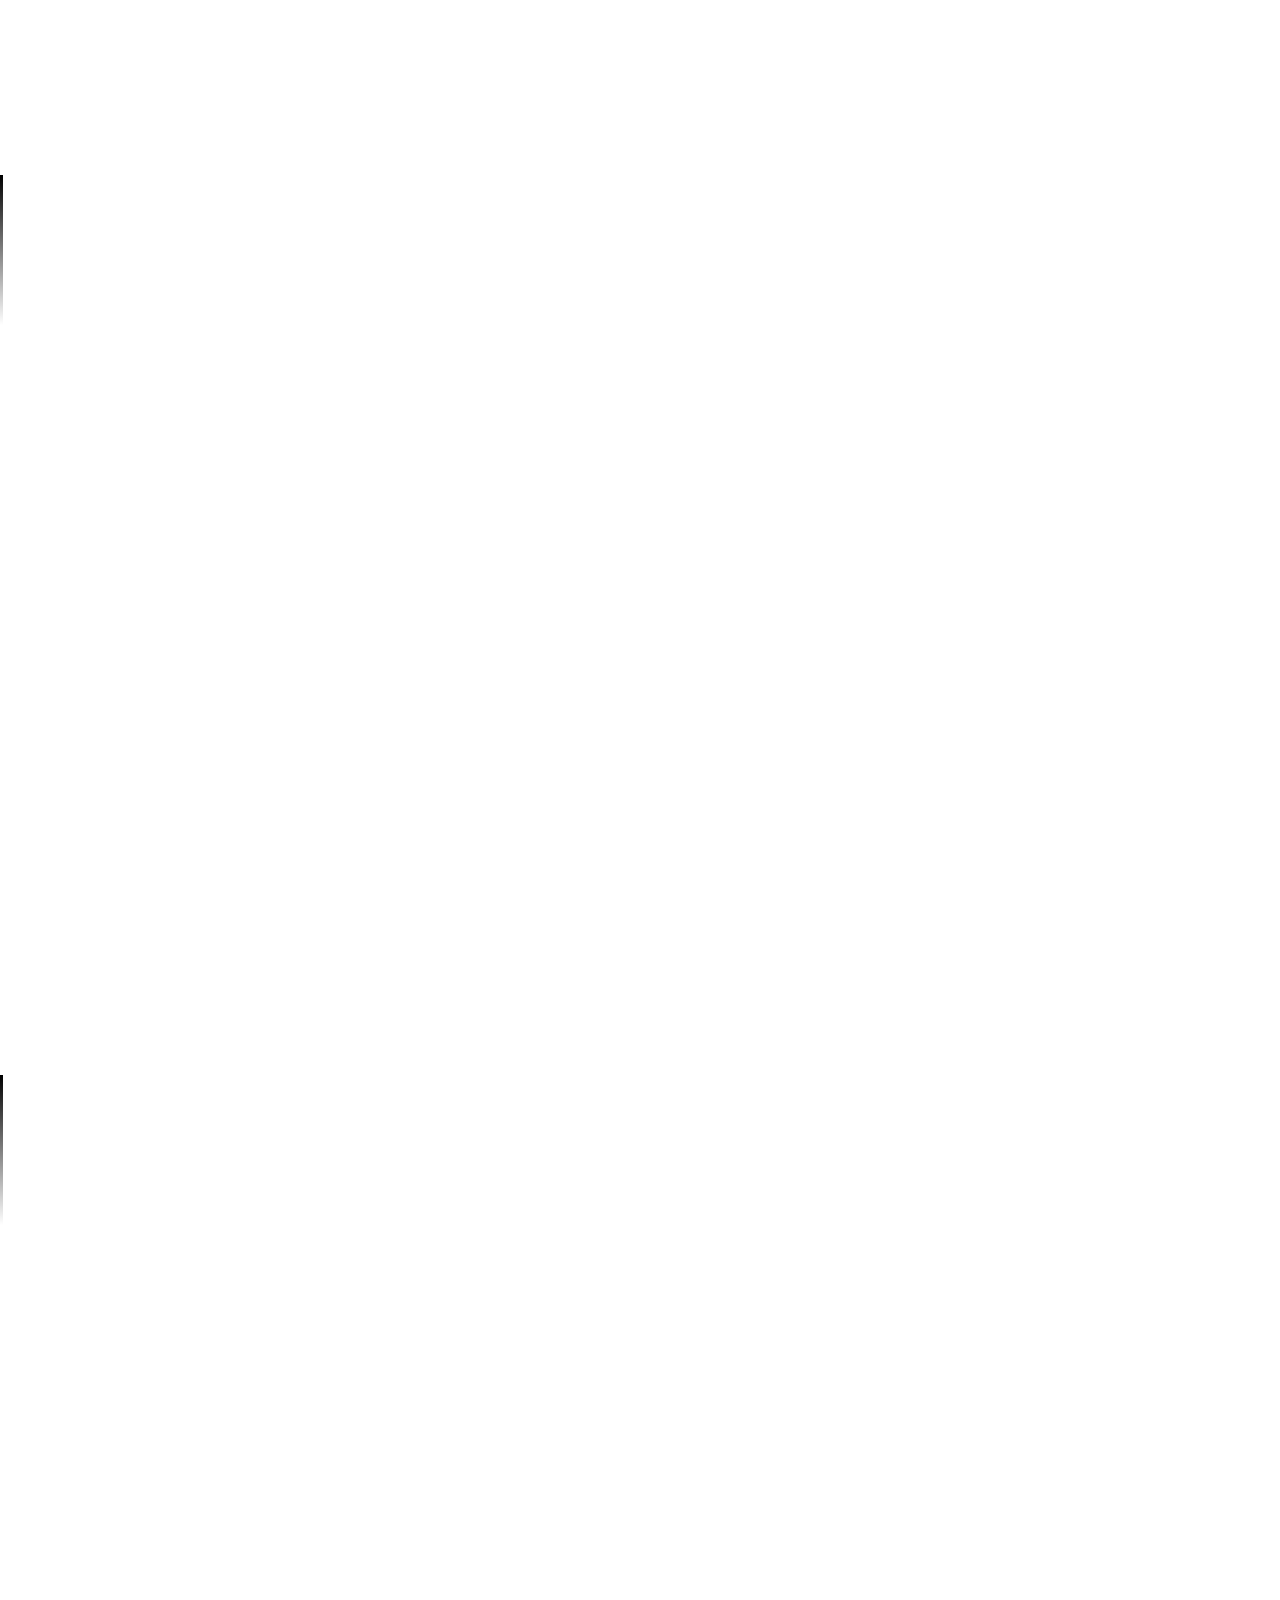
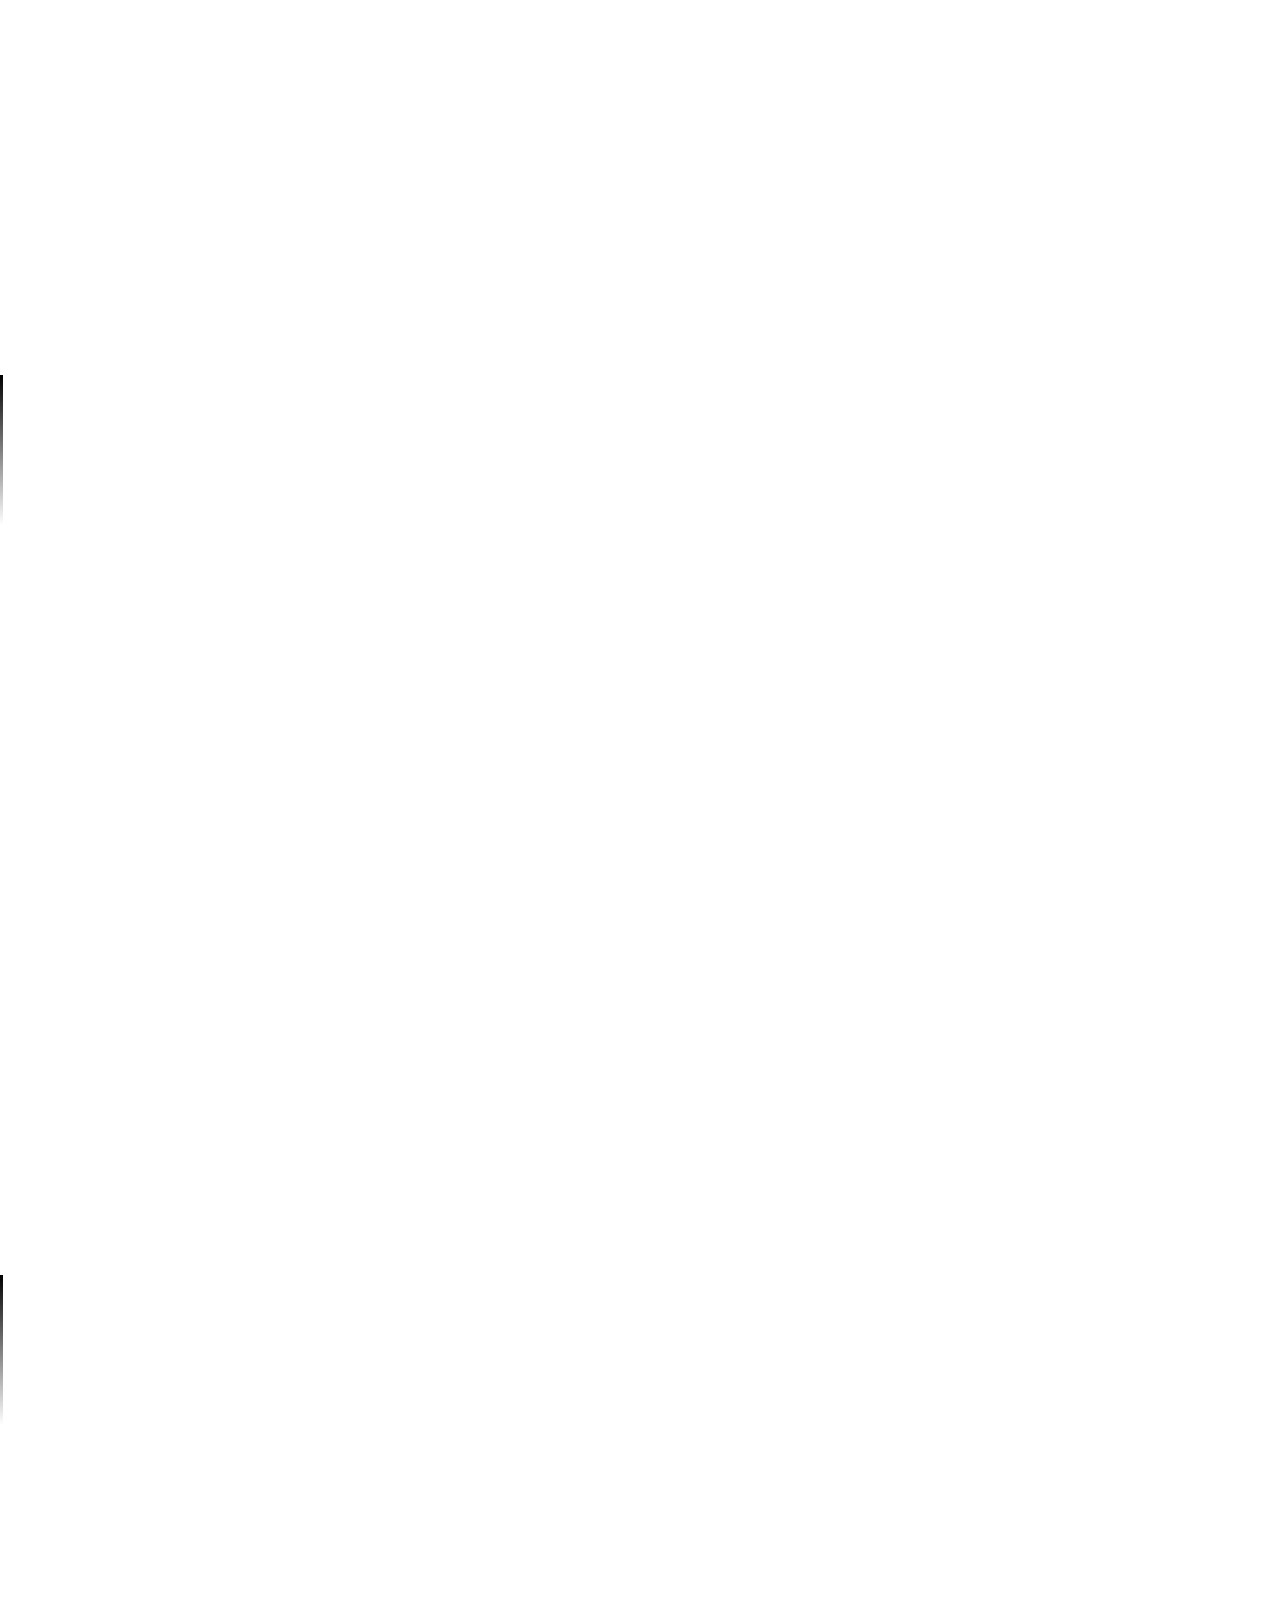
==== commit 6d803e8b: "WIP" ====
--- a/input.html
+++ b/input.html
@@ -4,7 +4,7 @@
 <meta charset="utf-8">
 <meta name="viewport" content="width=1024, height=768, user-scalable=no">
 
-<title>Sheaves in Lean - Lean Together 2019</title>
+<title>Sheaves and Lean - Lean Together 2019</title>
 
 <link rel="stylesheet" media="screen" href="css/reset.css">
 <link rel="stylesheet" media="screen" href="css/fira_code.css">
@@ -15,7 +15,7 @@
 <link rel="stylesheet" media="screen" href="css/stack.v0.css">
 
 <section id="titleslide">
-	<h1><span class="large">Sheaves in Lean</span></h1>
+	<h1><span class="large">Sheaves and Lean</span></h1>
 <footer><span id="wip">[work in progress]</span>
 	<span id="author"><em>by</em> &emsp; Johan Commelin</span></footer>
 </section>
@@ -185,6 +185,12 @@
 </section>
 
 <section>
+<div class="vcenter">
+codeblock(sheaf)
+</div>
+</section>
+
+<section>
 <center>
 	<a href="https://github.com/leanprover-community/mathlib/tree/sheaf-2">https://github.com/leanprover-community/mathlib/tree/sheaf-2</a>
 </center>
